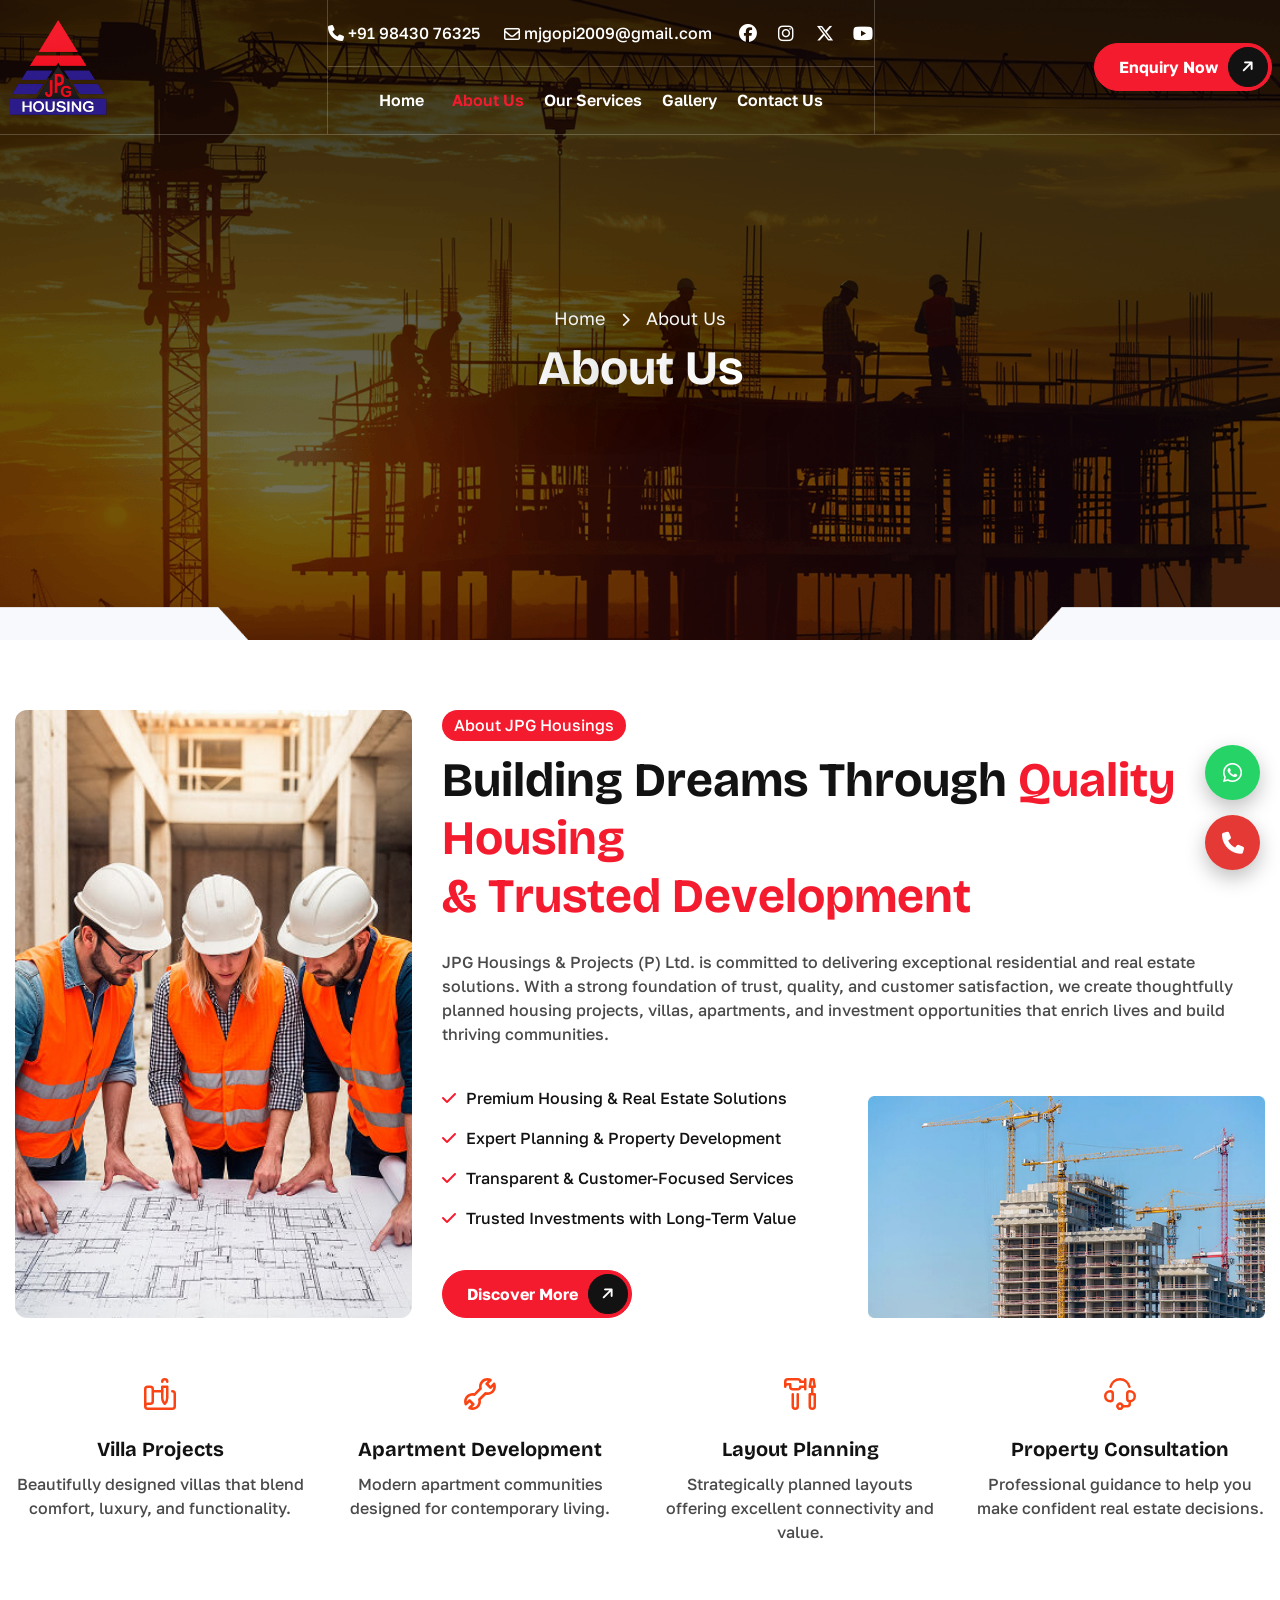
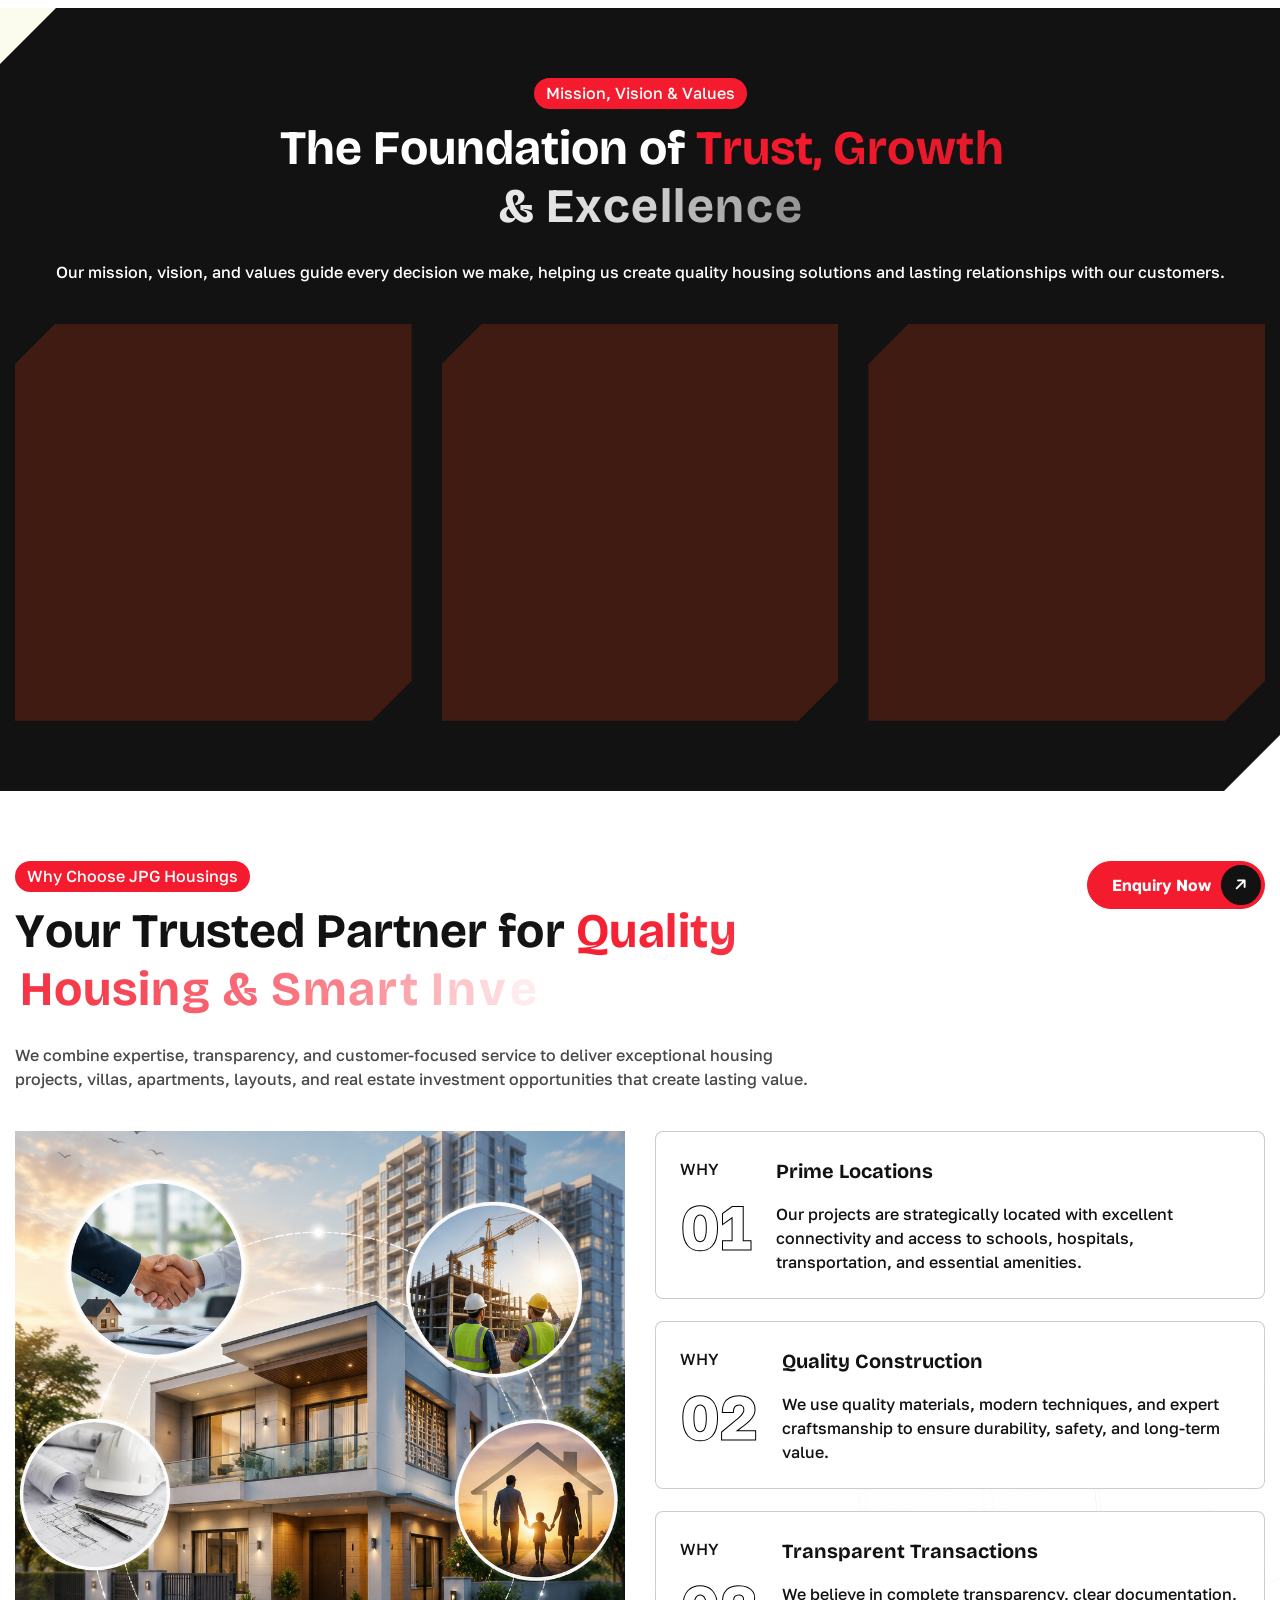
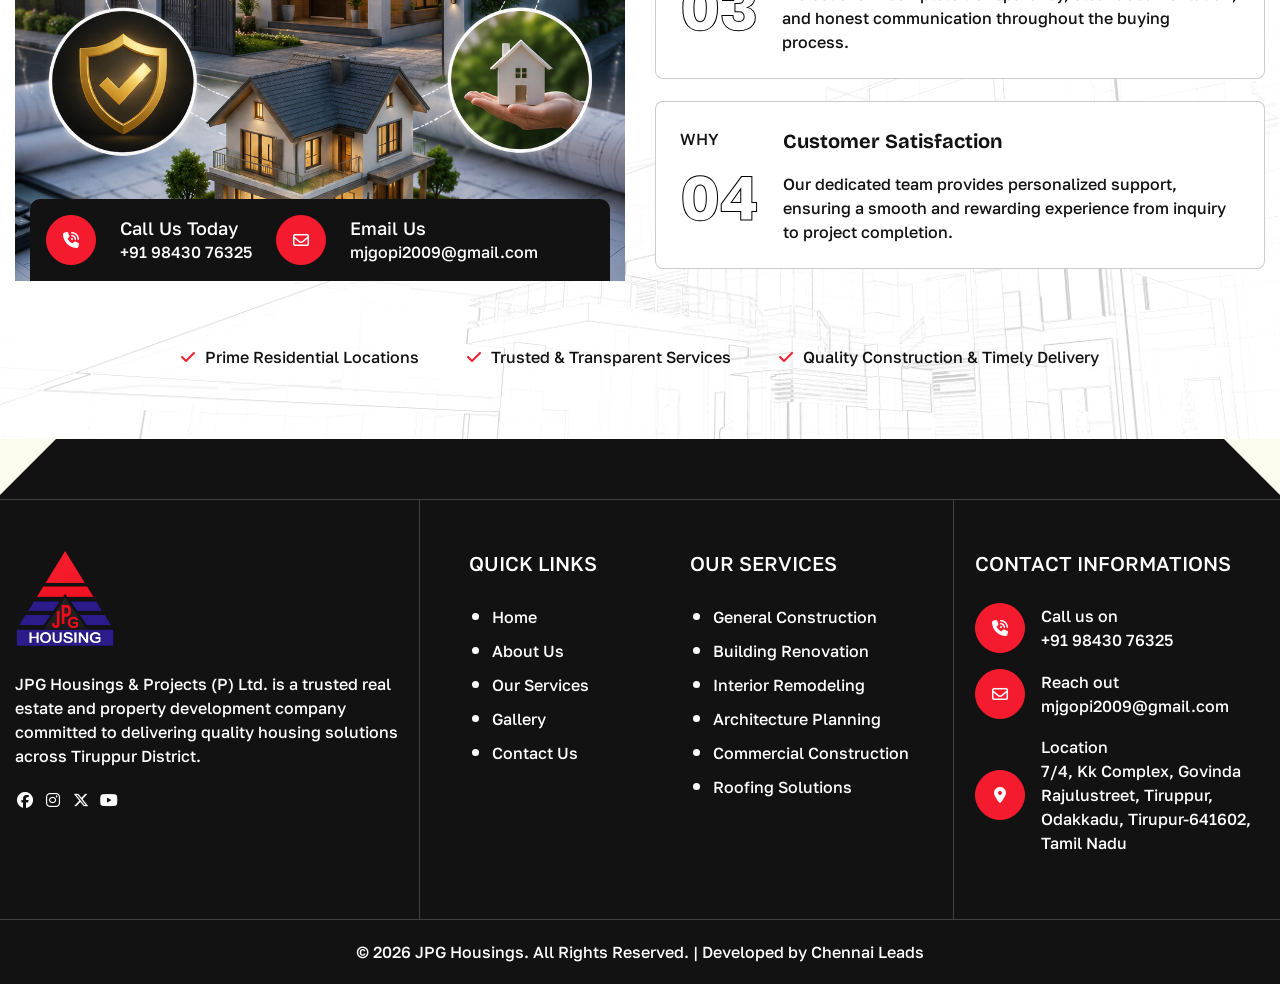
==== about-us.html @ 982ea229 "first commit" ====
<!DOCTYPE html>
<html lang="zxx">
   
<!-- Mirrored from bilkon-html.wpthemeverse.com/about-us.html by HTTrack Website Copier/3.x [XR&CO'2014], Wed, 10 Jun 2026 05:06:44 GMT -->
<head>
      <!-- Meta -->
      <meta charset="utf-8">
      <meta http-equiv="X-UA-Compatible" content="IE=edge">
      <meta name="viewport" content="width=device-width, initial-scale=1.0">
      <meta name="description" content="">
      <meta name="keywords" content="">
      <meta name="robots" content="max-image-preview:large">
      <!-- Page Title -->
      <title>JPG Housings</title>
      <!-- Favicon Icon -->
      <!-- <link rel="shortcut icon" type="image/x-icon" href="images/favicon.png"> -->
      <!-- Bootstrap Css Link -->
      <link href="css/bootstrap.min.css" rel="stylesheet" media="screen">
      <!-- Swiper Css -->
      <link rel="stylesheet" href="css/swiper-bundle.min.css">
      <!-- Mouse Cursor Css File -->
      <link rel="stylesheet" href="css/mousecursor.css">
      <!-- Magnific Popup Css File -->
      <link rel="stylesheet" href="css/magnific-popup.css">
      <!-- Font Awesome Icon Css-->
      <link href="css/all.min.css" rel="stylesheet" media="screen">
      <!-- SlickNav Css -->
      <link href="css/slicknav.min.css" rel="stylesheet">
      <!-- Animation On Scroll Css File -->
      <link href="css/aos.css" rel="stylesheet">
      <!-- Google Fonts Link-->
      <link rel="preconnect" href="https://fonts.googleapis.com/">
      <link rel="preconnect" href="https://fonts.gstatic.com/" crossorigin>
      <!-- Bricolage Grotesque Fonts Link -->
      <link href="https://fonts.googleapis.com/css2?family=Bricolage+Grotesque:opsz,wght@12..96,200..800&amp;display=swap" rel="stylesheet">
      <!-- Golos Text Fonts Link -->
      <link href="https://fonts.googleapis.com/css2?family=Golos+Text:wght@400..900&amp;display=swap" rel="stylesheet">
      <!-- Main Custom Css -->
      <link href="css/custom.css" rel="stylesheet" media="screen">
<link rel="stylesheet" href="https://cdnjs.cloudflare.com/ajax/libs/font-awesome/6.5.2/css/all.min.css">   </head>
   </head>
    <style>
    .floating-contact {
  position: fixed;
  right: 20px;
  bottom: 30px;
  z-index: 9999;

  display: flex;
  flex-direction: column;
  gap: 15px;
}

/* Buttons Base */
.contact-btn {
  width: 55px;
  height: 55px;
  border-radius: 50%;
  display: flex;
  align-items: center;
  justify-content: center;

  font-size: 22px;
  color: #fff;
  text-decoration: none;

  box-shadow: 0 8px 20px rgba(0,0,0,0.25);
  transition: all 0.3s ease;
  position: relative;
}

/* WhatsApp (Official Green) */
.whatsapp {
  background: #25D366;
}

/* Call (Professional Red) */
.call {
  background: #E53935;
}

/* Hover Effects */
.contact-btn:hover {
  transform: scale(1.15);
  box-shadow: 0 10px 25px rgba(0,0,0,0.35);
}

/* Glow Effect */
.whatsapp:hover {
  box-shadow: 0 0 15px rgba(37, 211, 102, 0.6);
}

.call:hover {
  box-shadow: 0 0 15px rgba(229, 57, 53, 0.6);
}

/* Floating Animation */
@keyframes floatY {
  0% { transform: translateY(0); }
  50% { transform: translateY(-6px); }
  100% { transform: translateY(0); }
}

.contact-btn {
  animation: floatY 3s ease-in-out infinite;
}

.call {
  animation-delay: 1.5s;
}
</style>

<body>
  <div class="floating-contact">

  <!-- WhatsApp -->
  <a href="https://wa.me/919843076325" target="_blank" class="contact-btn whatsapp">
    <i class="fab fa-whatsapp"></i>
  </a>

  <!-- Call -->
  <a href="tel:+919843076325" class="contact-btn call">
    <i class="fas fa-phone"></i>
  </a>

</div> 
     
     <!-- Header New Start -->
      <header id="sisf-page-header" class="sisf-main-header sisf-standerd-header">
         <div id="sisf-page-header-inner" class="sisf-skin--light position-relative d-flex align-items-center">
            <div class="container px-2">
               <!-- Logo Start -->
               <a class="navbar-brand sisf-header-logo-link mobile-block" href="index.html">
               <img src="images/logo1.png" alt="Logo" style="height: 100px;">
               </a>
               <!-- Logo End -->
               <div class="sisf-centered-header-wrapper sisf--header d-flex justify-content-between align-items-center">
                  <!-- Logo Start -->
                  <a class="navbar-brand sisf-header-logo-link" href="index.html">
                  <img src="images/logo1.png" alt="Logo" style="height: 100px;">
                  </a>
                  <!-- Logo End -->
                  <nav class="navbar navbar-expand-lg d-block text-center">
                     <div class="sis-header-top">
                        <div class="sis-header_col">
                           <div class="sisf-widget-holder">
                              <div class="sisf-top-bar-widget d-flex align-items-center gap-4">
                                 <div class="sisf-icon-list-item sisf-icon--icon-pack">                  
                                    <a href="tel:+1800458-7634" target="_self">                  
                                    <span class="sisf-e-title-inner">                           
                                    <span class="sisf-e-title-text"><i class="fa-solid pe-2 fa-phone">

                                    </i>+91 98430 76325</span>
                                    </span>                 
                                    </a>            
                                 </div>
                                 <div class="mail-us">
                                    <a href="mailto:mjgopi2009@gmail.com">
                                       <span class="sisf-e-title-text"><i class="fa-regular fa-envelope pe-2">

                                       </i>mjgopi2009@gmail.com</span></a>
                                 </div>
                                 <div class="social-icons-link">
                                    <ul class="list-unstyled p-0 m-0">
                                       <li class="me-3"><a href="#"><i class="fa-brands fa-facebook"></i></a></li>
                                       <li class="me-3"><a href="#"><i class="fa-brands fa-instagram"></i></a></li>
                                       <li class="me-3"><a href="#"><i class="fa-brands fa-x-twitter"></i></a></li>
                                       <li><a href="#"><i class="fa-brands fa-youtube"></i></a></li>
                                    </ul>
                                 </div>
                              </div>
                           </div>
                        </div>
                     </div>
                     <!-- Main Menu Start -->
                     <div class="collapse navbar-collapse sis-main-menu p-3">
                        <div class="nav-menu-wrapper">
                           <ul class="navbar-nav" id="menu">
                              <li class="nav-item submenu">
                                 <a class="nav-link" href="index.html">Home
                                    <i class="custom-toggle-icon ps-2"></i></a>
                               
                              </li>
                              <li class="nav-item"><a class="nav-link" href="about-us.html">About Us</a></li>
                              <li class="nav-item submenu">
                                 <a class="nav-link" href="service.html"> Our Services</a>
                              </li>
              <li class="nav-item submenu">
                                 <a class="nav-link" href="image-gallery.html">Gallery</a>
                              </li>                
                              <li class="nav-item submenu"><a class="nav-link" href="contact.html">Contact Us</a></li>
                           </ul>
                        </div>
                     </div>
                     <!-- Main Menu End -->
                  </nav>
                  <div class="sisf-widget-holder sisf--two d-flex align-items-center">
                     <div class="header-btn">
                        <a href="https://wa.me/919843076325" target="_blank"class="sis-btn-default">
                          Enquiry Now<i class="fa-solid fa-arrow-right"></i></a>
                     </div>
                  </div>
               </div>
               <div class="navbar-toggle"></div>
               <div class="responsive-menu"></div>
            </div>
         </div>
      </header>
      <!-- Header New End -->
      <!-- Banner Section Start -->
      <div class="sisf-banner position-relative">
         <div class="banner-img sis-comman-bg">
            <figure>
               <img src="images/page-banner.png" alt="">
            </figure>
         </div>
         <div class="sisf-page-title sisf-m sisf-title--standard sisf-alignment--center">
            <div class="sisf-m-inner container">
               <div class="sisf-breadcrumbs mb-2">
                  <a class="sisf-breadcrumbs-link text-white" href="index.html">
                  <span>Home</span>
                  </a>
                  <span class="sisf-breadcrumbs-separator text-white mx-2"><i class="fa-solid fa-chevron-right"></i></span>
                  <span class="sisf-breadcrumbs-current text-white">About Us</span>
               </div>
               <div class="sisf-m-content sisf-content-grid ">
                  <h1 class="sisf-m-title text-white sis-text-anime-style-3 entry-title">About Us</h1>
               </div>
            </div>
         </div>
      </div>
      <!-- Banner Section End -->
     
<!-- About Us Section Start -->
<div class="sis-about-us-section sisf-section">
   <div class="container">
      <div class="row">

         <div class="col-lg-4">
            <div class="sis-about-left-image h-100">
               <figure class="sis-reveal h-100 sis-image-anime">
                  <img src="images/about-left1.jpg" class="w-100 sis-radius" alt="JPG Housings">
               </figure>
            </div>
         </div>

         <div class="col-lg-8">

            <!-- Section Title Start -->
            <div class="sisf-sis-section-title sis-section-title">
               <span class="sisf-m-subtitle sis-text-anime-style-3">About JPG Housings</span>

               <h2 class="sisf-m-title sis-text-anime-style-3">
                  Building Dreams Through
                  <span class="sisf-e-colored">Quality Housing<br> & Trusted Development</span>
               </h2>

               <div class="sisf-m-text" data-aos="fade-up" data-aos-delay="100">
                  <p>
                     JPG Housings & Projects (P) Ltd. is committed to delivering
                     exceptional residential and real estate solutions. With a
                     strong foundation of trust, quality, and customer satisfaction,
                     we create thoughtfully planned housing projects, villas,
                     apartments, and investment opportunities that enrich lives
                     and build thriving communities.
                  </p>
               </div>
            </div>
            <!-- Section Title End -->

            <div class="row align-items-end">

               <div class="col-md-6">
                  <div class="sisf-sis-listing-items">

                     <p class="mb-3" data-aos="fade-up" data-aos-delay="100">
                        <span class="sisf-e-colored">
                           <i class="fa-solid pe-3 fa-check"></i>
                        </span>
                        <span>Premium Housing & Real Estate Solutions</span>
                     </p>

                     <p class="mb-3" data-aos="fade-up" data-aos-delay="300">
                        <span class="sisf-e-colored">
                           <i class="fa-solid pe-3 fa-check"></i>
                        </span>
                        <span>Expert Planning & Property Development</span>
                     </p>

                     <p class="mb-3" data-aos="fade-up" data-aos-delay="500">
                        <span class="sisf-e-colored">
                           <i class="fa-solid pe-3 fa-check"></i>
                        </span>
                        <span>Transparent & Customer-Focused Services</span>
                     </p>

                     <p class="mb-3" data-aos="fade-up" data-aos-delay="700">
                        <span class="sisf-e-colored">
                           <i class="fa-solid pe-3 fa-check"></i>
                        </span>
                        <span>Trusted Investments with Long-Term Value</span>
                     </p>

                  </div>

                  <div class="sisf-m-button pt-4" data-aos="fade-up" data-aos-delay="900">
                     <a href="service.html" class="sis-btn-default">
                        Discover More
                        <i class="fa-solid fa-arrow-right"></i>
                     </a>
                  </div>
               </div>

               <div class="col-md-6">
                  <div class="sis-about-right-image">
                     <figure class="sis-reveal sis-image-anime">
                        <img src="images/about-right1.jpg" class="w-100" alt="JPG Housings">
                     </figure>
                  </div>
               </div>

            </div>
         </div>
      </div>

      <div class="sisf-e-about-content-bottom">
         <div class="row">

            <div class="col-lg-3 col-md-6">
               <div class="sisf-e-about-content" data-aos="fade-up" data-aos-delay="100">
                  <div class="sis-e-inner text-center">
                     <div class="sisf-m-icon mb-4">
                        <figure>
                           <img src="images/about-icon1.svg" alt="JPG Housings">
                        </figure>
                     </div>

                     <div class="sis-e-content">
                        <div class="sis-e-title mb-2">
                           <h3>Villa Projects</h3>
                        </div>
                        <div class="sis-e-text">
                           <p>Beautifully designed villas that blend comfort, luxury, and functionality.</p>
                        </div>
                     </div>
                  </div>
               </div>
            </div>

            <div class="col-lg-3 col-md-6">
               <div class="sisf-e-about-content" data-aos="fade-up" data-aos-delay="300">
                  <div class="sis-e-inner text-center">
                     <div class="sisf-m-icon mb-4">
                        <figure>
                           <img src="images/about-icon4.svg" alt="JPG Housings">
                        </figure>
                     </div>

                     <div class="sis-e-content">
                        <div class="sis-e-title mb-2">
                           <h3>Apartment Development</h3>
                        </div>
                        <div class="sis-e-text">
                           <p>Modern apartment communities designed for contemporary living.</p>
                        </div>
                     </div>
                  </div>
               </div>
            </div>

            <div class="col-lg-3 col-md-6">
               <div class="sisf-e-about-content" data-aos="fade-up" data-aos-delay="500">
                  <div class="sis-e-inner text-center">
                     <div class="sisf-m-icon mb-4">
                        <figure>
                           <img src="images/about-icon2.svg" alt="JPG Housings">
                        </figure>
                     </div>

                     <div class="sis-e-content">
                        <div class="sis-e-title mb-2">
                           <h3>Layout Planning</h3>
                        </div>
                        <div class="sis-e-text">
                           <p>Strategically planned layouts offering excellent connectivity and value.</p>
                        </div>
                     </div>
                  </div>
               </div>
            </div>

            <div class="col-lg-3 col-md-6">
               <div class="sisf-e-about-content" data-aos="fade-up" data-aos-delay="700">
                  <div class="sis-e-inner text-center">
                     <div class="sisf-m-icon mb-4">
                        <figure>
                           <img src="images/about-icon3.svg" alt="JPG Housings">
                        </figure>
                     </div>

                     <div class="sis-e-content">
                        <div class="sis-e-title mb-2">
                           <h3>Property Consultation</h3>
                        </div>
                        <div class="sis-e-text">
                           <p>Professional guidance to help you make confident real estate decisions.</p>
                        </div>
                     </div>
                  </div>
               </div>
            </div>

         </div>
      </div>
   </div>
</div>
<!-- About Us Section End -->

     <!-- Mission Vision Values Section Start -->
<div class="sis-our-core-value-section sis-page-background position-relative sisf-section">
   <div class="sisf-sis-top-left-image">
      <figure>
         <img src="images/top-left.svg" alt="JPG Housings">
      </figure>
   </div>

   <div class="sisf-sis-bottom-right-image">
      <figure>
         <img src="images/white-bottom-right.svg" alt="JPG Housings">
      </figure>
   </div>

   <div class="container">

      <div class="row">
         <div class="col-12">

            <!-- Section Title Start -->
            <div class="sisf-sis-section-title text-center sis-section-title">
               <span class="sisf-m-subtitle sis-text-anime-style-3">
                  Mission, Vision & Values
               </span>

               <h2 class="sisf-m-title text-white sis-text-anime-style-3">
                  The Foundation of <span class="sisf-e-colored">Trust, Growth</span><br>
                  & Excellence
               </h2>

               <div class="sisf-m-text" data-aos="fade-up" data-aos-delay="100">
                  <p class="text-white">
                     Our mission, vision, and values guide every decision we make,
                     helping us create quality housing solutions and lasting
                     relationships with our customers.
                  </p>
               </div>
            </div>
            <!-- Section Title End -->

         </div>
      </div>

      <div class="row">

         <!-- Mission -->
         <div class="col-lg-4 col-md-6">
            <div class="sis-core-value-content sis-clip" data-aos="fade-up" data-aos-delay="100">
               <div class="sisf-e-inner">

                  <div class="sis-e-content-title mb-4">
                     <h3 class="text-white">Our Mission</h3>
                  </div>

                  <div class="sis-core-value-icon pt-3 mb-4">
                     <figure>
                        <img src="images/core-value-icon1.svg" alt="Mission">
                     </figure>
                  </div>

                  <div class="sis-e-discription pt-5">
                     <p class="text-white">
                        To deliver high-quality housing projects, villas,
                        apartments, and real estate solutions that exceed
                        customer expectations through integrity, innovation,
                        and exceptional service.
                     </p>
                  </div>

               </div>
            </div>
         </div>

         <!-- Vision -->
         <div class="col-lg-4 col-md-6">
            <div class="sis-core-value-content sis-clip" data-aos="fade-up" data-aos-delay="300">
               <div class="sisf-e-inner">

                  <div class="sis-e-content-title mb-4">
                     <h3 class="text-white">Our Vision</h3>
                  </div>

                  <div class="sis-core-value-icon pt-3 mb-4">
                     <figure>
                        <img src="images/core-value-icon2.svg" alt="Vision">
                     </figure>
                  </div>

                  <div class="sis-e-discription pt-5">
                     <p class="text-white">
                        To become one of the most trusted and respected real
                        estate developers by creating sustainable communities,
                        valuable investments, and dream homes for future
                        generations.
                     </p>
                  </div>

               </div>
            </div>
         </div>

         <!-- Values -->
         <div class="col-lg-4 col-md-6">
            <div class="sis-core-value-content sis-clip" data-aos="fade-up" data-aos-delay="500">
               <div class="sisf-e-inner mb-0">

                  <div class="sis-e-content-title mb-4">
                     <h3 class="text-white">Our Values</h3>
                  </div>

                  <div class="sis-core-value-icon pt-3 mb-4">
                     <figure>
                        <img src="images/core-value-icon3.svg" alt="Values">
                     </figure>
                  </div>

                  <div class="sis-e-discription pt-5">
                     <p class="text-white">
                        We are driven by trust, transparency, customer
                        satisfaction, quality craftsmanship, ethical business
                        practices, and a commitment to creating long-term value
                        for our clients and communities.
                     </p>
                  </div>

               </div>
            </div>
         </div>

      </div>
   </div>
</div>
<!-- Mission Vision Values Section End -->
   
     
     

     
      <!-- Why Choose Us Section Start -->
<div class="sis-our-process-section position-relative section">
   <div class="sisf-sis-bottom-right-image">
      <figure>
         <img src="images/page-image1.png" alt="JPG Housings">
      </figure>
   </div>

   <div class="container">

      <div class="row">
         <div class="col-lg-8">
            <!-- Section Title Start -->
            <div class="sisf-sis-section-title sis-section-title">
               <span class="sisf-m-subtitle sis-text-anime-style-3">
                  Why Choose JPG Housings
               </span>

               <h2 class="sisf-m-title sis-text-anime-style-3">
                  Your Trusted Partner for
                  <span class="sisf-e-colored">
                     Quality Housing & Smart Investments
                  </span>
               </h2>

               <div class="sisf-m-text" data-aos="fade-up" data-aos-delay="100">
                  <p>
                     We combine expertise, transparency, and customer-focused
                     service to deliver exceptional housing projects, villas,
                     apartments, layouts, and real estate investment opportunities
                     that create lasting value.
                  </p>
               </div>
            </div>
            <!-- Section Title End -->
         </div>

         <div class="col-lg-4 text-end">
            <div class="sisf-m-button d-inline-block" data-aos="fade-up" data-aos-delay="100">
               <a href="contact.html" class="sis-btn-default">
                  Enquiry Now
                  <i class="fa-solid fa-arrow-right"></i>
               </a>
            </div>
         </div>
      </div>

      <div class="row">

         <!-- Image Section -->
         <div class="col-lg-6">
            <div class="sisf-process-image position-relative">
               <figure class="sis-image-anime sis-reveal">
                  <img src="images/why.png" class="w-100" alt="JPG Housings" style="height: 750px;">
               </figure>

               <div class="sisf-sis-contact-information sis-page-background p-3 sis-e-page d-flex align-items-center gap-4" data-aos="fade-up" data-aos-delay="100">

                  <div class="sisf-contact-box d-flex align-items-center gap-4">
                     <div class="sisf-icon">
                        <a href="tel:+919843076325" class="sis-title">
                           <i class="fa-solid fa-phone-volume"></i>
                        </a>
                     </div>

                     <div class="sisf-sis-e-content">
                        <span class="sis-title sis-title-top d-block">
                           Call Us Today
                        </span>
                        <a href="tel:+919843076325" class="sis-title d-block">
                           +91 98430 76325
                        </a>
                     </div>
                  </div>

                  <div class="sisf-contact-box d-flex align-items-center gap-4">
                     <div class="sisf-icon">
                        <a href="mailto:jpghousings@gmail.com" class="sis-title">
                           <i class="fa-regular fa-envelope"></i>
                        </a>
                     </div>

                     <div class="sisf-sis-e-content">
                        <span class="sis-title sis-title-top d-block">
                           Email Us
                        </span>
                        <a href="mailto:mjgopi2009@gmail.com" class="sis-title d-block">
                          mjgopi2009@gmail.com
                        </a>
                     </div>
                  </div>

               </div>
            </div>
         </div>

         <!-- Why Choose Us Points -->
         <div class="col-lg-6">

            <!-- Item 01 -->
            <div class="sis-process-hover-item position-relative" data-aos="fade-up" data-aos-delay="100">
               <div class="sisf-e-inner">
                  <div class="sisf-inner d-flex align-items-center gap-4">

                     <div class="sisf-sis-count">
                        <span class="mb-2">WHY</span>
                        <p class="mb-0">01</p>
                     </div>

                     <div class="sisf-e-contents">
                        <div class="sisf-sis-e-title mb-3">
                           <h2 class="sisf-e-title sis-comman-title">
                              Prime Locations
                           </h2>
                        </div>

                        <div class="sis-m-text">
                           <p class="mb-0">
                              Our projects are strategically located with excellent
                              connectivity and access to schools, hospitals,
                              transportation, and essential amenities.
                           </p>
                        </div>
                     </div>

                  </div>
               </div>

               <div class="sisf-background-image">
                  <figure>
                     <img src="images/process-pont-bg.jpg" class="sis-radius" alt="JPG Housings">
                  </figure>
               </div>
            </div>

            <!-- Item 02 -->
            <div class="sis-process-hover-item position-relative" data-aos="fade-up" data-aos-delay="300">
               <div class="sisf-e-inner">
                  <div class="sisf-inner d-flex align-items-center gap-4">

                     <div class="sisf-sis-count">
                        <span class="mb-2">WHY</span>
                        <p class="mb-0">02</p>
                     </div>

                     <div class="sisf-e-contents">
                        <div class="sisf-sis-e-title mb-3">
                           <h2 class="sisf-e-title sis-comman-title">
                              Quality Construction
                           </h2>
                        </div>

                        <div class="sis-m-text">
                           <p class="mb-0">
                              We use quality materials, modern techniques, and
                              expert craftsmanship to ensure durability, safety,
                              and long-term value.
                           </p>
                        </div>
                     </div>

                  </div>
               </div>

               <div class="sisf-background-image">
                  <figure>
                     <img src="images/process-pont-bg.jpg" class="sis-radius" alt="JPG Housings">
                  </figure>
               </div>
            </div>

            <!-- Item 03 -->
            <div class="sis-process-hover-item position-relative" data-aos="fade-up" data-aos-delay="500">
               <div class="sisf-e-inner">
                  <div class="sisf-inner d-flex align-items-center gap-4">

                     <div class="sisf-sis-count">
                        <span class="mb-2">WHY</span>
                        <p class="mb-0">03</p>
                     </div>

                     <div class="sisf-e-contents">
                        <div class="sisf-sis-e-title mb-3">
                           <h2 class="sisf-e-title sis-comman-title">
                              Transparent Transactions
                           </h2>
                        </div>

                        <div class="sis-m-text">
                           <p class="mb-0">
                              We believe in complete transparency, clear
                              documentation, and honest communication throughout
                              the buying process.
                           </p>
                        </div>
                     </div>

                  </div>
               </div>

               <div class="sisf-background-image">
                  <figure>
                     <img src="images/process-pont-bg.jpg" class="sis-radius" alt="JPG Housings">
                  </figure>
               </div>
            </div>

            <!-- Item 04 -->
            <div class="sis-process-hover-item position-relative mb-0" data-aos="fade-up" data-aos-delay="700">
               <div class="sisf-e-inner">
                  <div class="sisf-inner d-flex align-items-center gap-4">

                     <div class="sisf-sis-count">
                        <span class="mb-2">WHY</span>
                        <p class="mb-0">04</p>
                     </div>

                     <div class="sisf-e-contents">
                        <div class="sisf-sis-e-title mb-3">
                           <h2 class="sisf-e-title sis-comman-title">
                              Customer Satisfaction
                           </h2>
                        </div>

                        <div class="sis-m-text">
                           <p class="mb-0">
                              Our dedicated team provides personalized support,
                              ensuring a smooth and rewarding experience from
                              inquiry to project completion.
                           </p>
                        </div>
                     </div>

                  </div>
               </div>

               <div class="sisf-background-image">
                  <figure>
                     <img src="images/process-pont-bg.jpg" class="sis-radius" alt="JPG Housings">
                  </figure>
               </div>
            </div>

         </div>

         <!-- Bottom Features -->
         <div class="col-12">
            <div class="sisf-sis-listing-items mt-5 pt-3 d-flex align-items-center justify-content-center gap-5">

               <p class="mb-0" data-aos="fade-up" data-aos-delay="100">
                  <span class="sisf-e-colored">
                     <i class="fa-solid pe-3 fa-check"></i>
                  </span>
                  <span>Prime Residential Locations</span>
               </p>

               <p class="mb-0" data-aos="fade-up" data-aos-delay="300">
                  <span class="sisf-e-colored">
                     <i class="fa-solid pe-3 fa-check"></i>
                  </span>
                  <span>Trusted & Transparent Services</span>
               </p>

               <p class="mb-0" data-aos="fade-up" data-aos-delay="500">
                  <span class="sisf-e-colored">
                     <i class="fa-solid pe-3 fa-check"></i>
                  </span>
                  <span>Quality Construction & Timely Delivery</span>
               </p>

            </div>
         </div>

      </div>
   </div>
</div>
<!-- Why Choose Us Section End -->
     
      <!-- Footer Start -->
      <footer class="main-footer">
         <div class="sisf-page-footer-inner-area sis-page-background position-relative">
            <div class="sisf-sis-top-left-image">
               <figure>
                  <img src="images/top-left.svg" alt="">
               </figure>
            </div>
            <div class="sisf-sis-top-right-image">
               <figure>
                  <img src="images/top-right.svg" alt="">
               </figure>
            </div>
            <div class="sisf-page-footer-top-area-inner page pb-4">
               <div class="sis-scroll-container mb-3 sisf-page">
                  <!-- <div class="sis-scroll-content">
                     <div class="sis-footer-content"><span>Build ✱</span></div>
                     <div class="sis-footer-content"><span>Design ✱</span></div>
                     <div class="sis-footer-content"><span>Renovate ✱</span></div>
                     <div class="sis-footer-content"><span>Construct ✱</span></div>
                     <div class="sis-footer-content"><span>Develop ✱</span></div>
                     <div class="sis-footer-content"><span>Transform ✱</span></div>
                     <div class="sis-footer-content"><span>Build ✱</span></div>
                     <div class="sis-footer-content"><span>Design ✱</span></div>
                     <div class="sis-footer-content"><span>Renovate ✱</span></div>
                  </div>
                  <div class="sis-scroll-content ms-4">
                     <div class="sis-footer-content"><span>Build ✱</span></div>
                     <div class="sis-footer-content"><span>Design ✱</span></div>
                     <div class="sis-footer-content"><span>Renovate ✱</span></div>
                     <div class="sis-footer-content"><span>Construct ✱</span></div>
                     <div class="sis-footer-content"><span>Develop ✱</span></div>
                     <div class="sis-footer-content"><span>Transform ✱</span></div>
                     <div class="sis-footer-content"><span>Build ✱</span></div>
                     <div class="sis-footer-content"><span>Design ✱</span></div>
                     <div class="sis-footer-content"><span>Renovate ✱</span></div>
                  </div> -->
               </div>
               <div class="container">
                  <div class="row">
                   
                  </div>
               </div>
            </div>
            <div class="sisf-page-footer-middle-area">
               <div class="container">
                  <div class="row">
                     <div class="col-lg-4 col-md-6">
                        <div class="sisf-m-title pt-5 mb-3">
<div class="footer-logo mb-4">
                           <a href="index.html">
                           <img src="images/logo1.png" alt="" style="height: 100px;">
                           </a>
                        </div>                        </div>
                        <div class="sis-m-text">
                           <p class="text-white">JPG Housings & Projects (P) Ltd. is a trusted real estate and property development company committed to delivering quality housing solutions across Tiruppur District.</p>
                        </div>
                         <div class="footer-social-icons-link page">
                           <ul class="list-unstyled d-flex align-items-center gap-2 p-0 m-0">
                              <li><a href="#" class="text-white mb-0"><i class="fa-brands fa-facebook"></i></a></li>
                              <li><a href="#" class="text-white mb-0"><i class="fa-brands fa-instagram"></i></a></li>
                              <li><a href="#" class="text-white mb-0"><i class="fa-brands fa-x-twitter"></i></a></li>
                              <li><a href="#" class="text-white mb-0"><i class="fa-brands fa-youtube"></i></a></li>
                           </ul>
                        </div>
                     </div>
                     <div class="col-lg-2 col-md-6 d-flex justify-content-center">
                        <!-- Links Start -->
                        <div class="footer-links pt-5 left position-relative page">
                           <h3 class="text-white">QUICK LINKS</h3>
                           <ul>
                              <li><a href="index.html" class="text-white">Home</a></li>
                              <li><a href="about-us.html" class="text-white">About Us</a></li>
                              <li><a href="service.html" class="text-white"> Our Services</a></li>
                              <li><a href="image-gallery.html" class="text-white">Gallery</a></li>
                             
                              <li><a href="contact.html" class="text-white">Contact Us</a></li>
                           </ul>
                        </div>
                        <!-- Links End -->
                     </div>
                     <div class="col-lg-3 col-md-6 d-flex justify-content-center">
                        <!-- Links Start -->
                        <div class="footer-links pt-5 right position-relative page">
                           <h3 class="text-white">OUR SERVICES</h3>
                           <ul>
                              <li><a href="service-single.html" class="text-white">General Construction</a></li>
                              <li><a href="service-single.html" class="text-white">Building Renovation</a></li>
                              <li><a href="service-single.html" class="text-white">Interior Remodeling</a></li>
                              <li><a href="service-single.html" class="text-white">Architecture Planning</a></li>
                              <li><a href="service-single.html" class="text-white">Commercial Construction</a></li>
                              <li><a href="service-single.html" class="text-white">Roofing Solutions</a></li>
                           </ul>
                        </div>
                        <!-- Links End -->
                     </div>
                     <div class="col-lg-3 col-12">
                        <!-- Links Start -->
                        <div class="footer-links py-5 page">
                           <h3 class="text-white">CONTACT INFORMATIONS</h3>
                           <div class="sisf-sis-contact-information">
                              <div class="sisf-contact-box mb-3 d-flex align-items-center gap-3">
                                 <div class="sisf-icon">
                                    <a href="tel:+919843076325"><i class="fa-solid fa-phone-volume"></i></a>
                                 </div>
                                 <div class="sisf-sis-e-content">
                                    <span class="sis-title d-block">Call us on</span>
                                    <a href="tel:+919843076325" class="sis-title d-block">+91 98430 76325</a>
                                 </div>
                              </div>
                              <div class="sisf-contact-box mb-3 d-flex align-items-center gap-3">
                                 <div class="sisf-icon">
                                    <a href="mailto:support@bilkon.com"><i class="fa-regular fa-envelope"></i></a>
                                 </div>
                                 <div class="sisf-sis-e-content">
                                    <span class="sis-title d-block">Reach out</span>
                                    <a href="mailto:mjgopi2009@gmail.com" class="sis-title d-block">mjgopi2009@gmail.com</a>
                                 </div>
                              </div>
                              <div class="sisf-contact-box mb-3 d-flex align-items-center gap-3">
                                 <div class="sisf-icon">
                                    <a href="#"><i class="fa-solid fa-location-dot"></i></a>
                                 </div>
                                 <div class="sisf-sis-e-content">
                                    <span class="sis-title d-block">Location</span>
                                    <a href="#" class="sis-title d-block">7/4, Kk Complex, Govinda Rajulustreet, Tiruppur, Odakkadu, Tirupur-641602, Tamil Nadu</a>
                                 </div>
                              </div>
                              <!-- <div class="sisf-contact-box d-flex align-items-center gap-3">
                                 <div class="sisf-icon">
                                    <a href="#"><i class="fa-regular fa-clock"></i></a>
                                 </div>
                                 <div class="sisf-sis-e-content">
                                    <span class="sis-title d-block">Office Hours</span>
                                    <a href="#" class="sis-title d-block">Mon - Sat: 8:00 AM - 6:00 PM</a>
                                 </div>
                              </div> -->
                           </div>
                        </div>
                        <!-- Links End -->
                     </div>
                  </div>
               </div>
            </div>
            <div class="sisf-page-footer-bottom-area">
               <div class="container">
                  <!-- Footer Copyright Section Start -->
                  <div class="footer-copyright">
                     <div class="row align-items-center">
                        <div class="">
                           <!-- Footer Copyright Start -->
                           <div class="footer-copyright-text">
                            <p class="mb-0 text-white text-center " style="padding-top:20px; padding-bottom:20px;">
    &copy; <span id="year"></span> JPG Housings. All Rights Reserved. |
    Developed by <a href="https://chennaileads.com" target="_blank" class="text-white text-decoration-none">Chennai Leads</a>
</p>

<script>
    document.getElementById("year").textContent = new Date().getFullYear();
</script>

<script>
    document.getElementById("year").textContent = new Date().getFullYear();
</script>
                           </div>
                           <!-- Footer Copyright End -->
                        </div>
                      
                     </div>
                  </div>
                  <!-- Footer Copyright Section End -->
               </div>
            </div>
         </div>
      </footer>
      <!-- Footer End -->
      <!-- Jquery Library File -->
      <script src="js/jquery-3.7.1.min.js"></script>
      <!-- Bootstrap js File -->
      <script src="js/bootstrap.min.js"></script>
      <!-- Validator js file -->
      <script src="js/validator.min.js"></script>
      <!-- SlickNav js File -->
      <script src="js/jquery.slicknav.js"></script>
      <!-- Swiper js File -->
      <script src="js/swiper-bundle.min.js"></script>
      <!-- Animation On Scroll Js File -->
      <script src="js/aos.js"></script>
      <!-- Counter js File -->
      <script src="js/jquery.waypoints.min.js"></script>
      <script src="js/jquery.counterup.min.js"></script>
      <!-- Magnific js File -->
      <script src="js/jquery.magnific-popup.min.js"></script>
      <!-- Gsap Js File -->
      <script src="js/gsap.min.js"></script>
      <!-- Cursor Js File -->
      <script src="js/magiccursor.js"></script>
      <script src="js/cursor/cursor.js"></script>
      <!-- Text Effect js file -->
      <script src="js/ScrollTrigger.min.js"></script>
      <script src="js/SplitText.js"></script>
      <!-- Main Custom js file -->
      <script src="js/script.js"></script>
      <script>
  const toggleBtn = document.getElementById("callToggle");
  const enquiryBox = document.getElementById("enquiryBox");

  toggleBtn.addEventListener("click", () => {
    enquiryBox.style.display =
      enquiryBox.style.display === "block" ? "none" : "block";
  });

  document.addEventListener("click", (e) => {
    if (!e.target.closest(".floating-contact")) {
      enquiryBox.style.display = "none";
    }
  });
  toggleBtn.addEventListener("click", () => {
  enquiryBox.classList.toggle("show");
});
</script>
   </body>

<!-- Mirrored from bilkon-html.wpthemeverse.com/about-us.html by HTTrack Website Copier/3.x [XR&CO'2014], Wed, 10 Jun 2026 05:06:46 GMT -->
</html>
---- css/mousecursor.css ----
/*! normalize.css v7.0.0 | MIT License | github.com/necolas/normalize.css */
.cb-cursor {
	position: fixed;
	top: -15px;
	left: -15px;
	z-index: 999;
	contain: layout style size;
	pointer-events: none;
	will-change: transform;
	-webkit-transition: opacity 0.3s, color 0.4s;
	-o-transition: opacity 0.3s, color 0.4s;
	-moz-transition: opacity 0.3s, color 0.4s;
	transition: opacity 0.3s, color 0.4s;
	width: 30px;
	height: 30px;
	border: 4px solid var(--main-color);
	-webkit-border-radius: 50%;
	-moz-border-radius: 50%;
	border-radius: 50%;
}

.cb-cursor:before {
	content: "";
	position: absolute;
	top: -21px;
	left: -21px;
	display: block;
	width: 65px;
	height: 65px;
	-webkit-transform: scale(0);
	-moz-transform: scale(0);
	-ms-transform: scale(0);
	-o-transform: scale(0);
	transform: scale(0);
	background: var(--white-color);
	-webkit-border-radius: 50%;
	-moz-border-radius: 50%;
	border-radius: 50%;
	-webkit-transition: opacity 0.1s, -webkit-transform 0.3s ease-in-out;
	transition: opacity 0.1s, -webkit-transform 0.3s ease-in-out;
	-o-transition: opacity 0.1s, -o-transform 0.3s ease-in-out;
	-moz-transition: transform 0.3s ease-in-out, opacity 0.1s, -moz-transform 0.3s ease-in-out;
	transition: transform 0.3s ease-in-out, opacity 0.1s;
	transition: transform 0.3s ease-in-out, opacity 0.1s, -webkit-transform 0.3s ease-in-out, -moz-transform 0.3s ease-in-out, -o-transform 0.3s ease-in-out;
}

.cb-cursor-text {
	position: absolute;
	top: -18px;
	left: -18px;
	width: 36px;
	height: 36px;
	display: -webkit-box;
	display: -webkit-flex;
	display: -moz-box;
	display: -ms-flexbox;
	display: flex;
	-webkit-box-align: center;
	-webkit-align-items: center;
	-moz-box-align: center;
	-ms-flex-align: center;
	align-items: center;
	-webkit-box-pack: center;
	-webkit-justify-content: center;
	-moz-box-pack: center;
	-ms-flex-pack: center;
	justify-content: center;
	-webkit-transform: scale(0) rotate(10deg);
	-moz-transform: scale(0) rotate(10deg);
	-ms-transform: scale(0) rotate(10deg);
	-o-transform: scale(0) rotate(10deg);
	transform: scale(0) rotate(10deg);
	opacity: 0;
	color: white;
	font-size: 16px;
	line-height: 20px;
	text-align: center;
	letter-spacing: -0.01em;
	-webkit-transition: opacity 0.4s, -webkit-transform 0.3s;
	transition: opacity 0.4s, -webkit-transform 0.3s;
	-o-transition: opacity 0.4s, -o-transform 0.3s;
	-moz-transition: opacity 0.4s, transform 0.3s, -moz-transform 0.3s;
	transition: opacity 0.4s, transform 0.3s;
	transition: opacity 0.4s, transform 0.3s, -webkit-transform 0.3s, -moz-transform 0.3s, -o-transform 0.3s;
}

@supports (mix-blend-mode: exclusion) {
	.cb-cursor.-exclusion, .cb-cursor.-opaque {
		mix-blend-mode: exclusion;
	}
}

@supports (mix-blend-mode: exclusion) {
	.cb-cursor.-exclusion:before, .cb-cursor.-opaque:before {
		background: white;
	}
}

.cb-cursor.-normal, .cb-cursor.-text {
	mix-blend-mode: normal;
}

.cb-cursor.-normal:before, .cb-cursor.-text:before {
	background: currentColor;
}

.cb-cursor.-inverse {
	color: white;
}

.cb-cursor.-visible:before {
	-webkit-transform: scale(0.2);
	-moz-transform: scale(0.2);
	-ms-transform: scale(0.2);
	-o-transform: scale(0.2);
	transform: scale(0.2);
}

.cb-cursor.-visible.-active:before {
	-webkit-transform: scale(0.23);
	-moz-transform: scale(0.23);
	-ms-transform: scale(0.23);
	-o-transform: scale(0.23);
	transform: scale(0.23);
	-webkit-transition-duration: 0.2s;
	-moz-transition-duration: 0.2s;
	-o-transition-duration: 0.2s;
	transition-duration: 0.2s;
}

.cb-cursor.-pointer:before {
	-webkit-transform: scale(0);
	-moz-transform: scale(0);
	-ms-transform: scale(0);
	-o-transform: scale(0);
	transform: scale(0);
}

.cb-cursor.-text:before {
	background: #000;
	opacity: 0.80;
	backdrop-filter: blur(10);
	-webkit-transform: scale(1.7);
	-moz-transform: scale(1.7);
	-ms-transform: scale(1.7);
	-o-transform: scale(1.7);
	transform: scale(1.7);
}

.cb-cursor.-text .cb-cursor-text {
	opacity: 1;
	-webkit-transform: scale(1);
	-moz-transform: scale(1);
	-ms-transform: scale(1);
	-o-transform: scale(1);
	transform: scale(1);
}

.cb-cursor.-text.-active:before {
	-webkit-transform: scale(1.6);
	-moz-transform: scale(1.6);
	-ms-transform: scale(1.6);
	-o-transform: scale(1.6);
	transform: scale(1.6);
	-webkit-transition-duration: 0.2s;
	-moz-transition-duration: 0.2s;
	-o-transition-duration: 0.2s;
	transition-duration: 0.2s;
}

.cb-cursor.-opaque:before {
	-webkit-transform: scale(1.32);
	-moz-transform: scale(1.32);
	-ms-transform: scale(1.32);
	-o-transform: scale(1.32);
	transform: scale(1.32);
}

.cb-cursor.-opaque.-active:before {
	-webkit-transform: scale(1.2);
	-moz-transform: scale(1.2);
	-ms-transform: scale(1.2);
	-o-transform: scale(1.2);
	transform: scale(1.2);
}

.cb-cursor.-lg:before {
	-webkit-transform: scale(2);
	-moz-transform: scale(2);
	-ms-transform: scale(2);
	-o-transform: scale(2);
	transform: scale(2);
}

.cb-cursor.-hidden:before {
	-webkit-transform: scale(0);
	-moz-transform: scale(0);
	-ms-transform: scale(0);
	-o-transform: scale(0);
	transform: scale(0);
}

.-color-red {
	color: red;
}

.-color-green {
	color: #51c67d;
}

.cb-demo {
	background: #fff;
}

.cb-demo-content {
	display: -webkit-box;
	display: -webkit-flex;
	display: -moz-box;
	display: -ms-flexbox;
	display: flex;
	-webkit-box-align: center;
	-webkit-align-items: center;
	-moz-box-align: center;
	-ms-flex-align: center;
	align-items: center;
	-webkit-box-pack: center;
	-webkit-justify-content: center;
	-moz-box-pack: center;
	-ms-flex-pack: center;
	justify-content: center;
	height: 100vh;
}

.cb-demo-container {
	padding: 0 20px;
}

@media (min-width: 1600px) {
	.cb-demo-container {
		padding: 0 120px;
	}
}

.cb-demo-row {
	display: -webkit-box;
	display: -webkit-flex;
	display: -moz-box;
	display: -ms-flexbox;
	display: flex;
	-webkit-box-pack: center;
	-webkit-justify-content: center;
	-moz-box-pack: center;
	-ms-flex-pack: center;
	justify-content: center;
	text-align: center;
	margin: 30px 0;
}

@media (min-width: 1600px) {
	.cb-demo-row {
		margin: 60px 0;
	}
}

.cb-demo-item {
	position: relative;
	-webkit-box-flex: 1;
	-webkit-flex: 1;
	-moz-box-flex: 1;
	-ms-flex: 1;
	flex: 1;
	padding: 50px 30px;
	margin: 0 20px;
	color: #000;
}

@media (min-width: 1600px) {
	.cb-demo-item {
		padding: 90px 30px;
		margin: 0 30px;
	}
}

.cb-demo-item-title {
	position: relative;
	margin: 0 0 25px 0;
	font-size: 30px;
	font-weight: bold;
}

.cb-demo-item-text {
	position: relative;
	max-width: 70%;
	margin: 0 auto;
	color: rgba(0, 0, 0, 0.5);
	font-size: 16px;
	font-weight: 300;
	line-height: 150%;
}

.cb-demo-item:before {
	content: "";
	display: block;
	position: absolute;
	top: 0;
	left: 0;
	right: 0;
	bottom: 0;
	-webkit-border-radius: 30px;
	-moz-border-radius: 30px;
	border-radius: 30px;
	background: #f8f8f8;
	-webkit-transition: -webkit-box-shadow 0.2s;
	transition: -webkit-box-shadow 0.2s;
	-o-transition: box-shadow 0.2s;
	-moz-transition: box-shadow 0.2s, -moz-box-shadow 0.2s;
	transition: box-shadow 0.2s;
	transition: box-shadow 0.2s, -webkit-box-shadow 0.2s, -moz-box-shadow 0.2s;
}
---- css/custom.css ----
/* ----------------------------------------------------------------------------------------
* Author        : Siddhi Infosoft
* Template Name : Bilkon | Construction - Renovation Building - HTML Template
* File          : CSS File
* Version       : 1.0
* ---------------------------------------------------------------------------------------- */
/* INDEX
----------------------------------------------------------------------------------------
01. Global Variables
02. General css
03. Header css
04. Hero css
05. About Us Section Css
06. Services Section Css
07. Our Process Section Css
08. Industry We Serve Section Css
09. Our Featured Projects Section Css
10. Excellence And Trust Section Css
11. Our Core Value Section Css
12. Who We Are Section Css
13. Project Detail Page Section Css
14. Pricing Plans Section Css
15. Testimonial Section Css
16. FAQ Section css
17. Contact Section Css
18. Letest Blog Section Css
19. Video Section css
20. Inner Pages Banner Css
21. Team Members Section Css
22. Blog Page Css
23. Blog Single css
24. Page Sidebar Css
25. Service Detail Page Css
26. Team Detail Page Css
27. Landing Page css
28. Footer Css
29. Responsive css


-------------------------------------------------------------------------------------- */
/*------------------------------------------------------------------
[Table of contents]

1. Body
2. Header / #sisf-page-header
3. Navigation / .navbar
4. Page Sidebar / .sisf-page-sidebar
5. Div Section  / .section
6. Blog Section / .blogs-list
7. logo  / .logo-section, .logo-Slider
8. Gallery / .sis-gallery-items
9. Team / .sis-team-member
10. Testimonioal / .sis-testimonioal-section
11. Footer / .main-footer
-------------------------------------------------------------------*/

/*------------------------------------------------------------------
[Color codes]

Background: #FFFFFF (White)
Content:    #444444 (Dim Gray)
Header h1:  #040404 (Jet Black)
Header h2:  #040404 (Jet Black)
Footer:     #FFFFFF (White)

Main Color :  #FB4414 ("Flame Orange")
Secondary Color : #FBFBEE ("Ivory")
Text White:   #FFFFFF (White)
Text Dark :   #040404 (Jet Black)
a (standard): #040404
a (active):   #FB4414
-------------------------------------------------------------------*/

/*------------------------------------------------------------------
[Typography]

Body copy           :  16px/24px, 500, "Golos Text", sans-serif (Default Font)
Heading h1          :  82px/92px, 700, "Bricolage Grotesque", sans-serif (Heading Font)
Heading h2          :  48px/58px, 700, "Bricolage Grotesque", sans-serif (Heading Font)
Section SubTitle h3 :  20px/30px, 700, "Bricolage Grotesque", sans-serif (Heading Font)
Input, textarea     :  16px, "Golos Text", sans-serif (Default Font)
Sidebar heading     :  20px/30px, 700, "Bricolage Grotesque", sans-serif (Heading Font)

-------------------------------------------------------------------------------------- */

/* ===============================
     	 01. Global Variables	  
================================== */

:root {
    --main-color: #F51B2E;       /* Logo Red */
    --primary-color: #121212;    /* Deep Black */
    --secondary-color: #F8F9FC;  /* Light Background */
    --text-color: #4A4A4A;       /* Body Text */
    --white-color: #FFFFFF;      /* White */
    --error-color: #E53935;      /* Error Red */
    --accent-color: #2B1FA3;     /* Royal Blue from Logo */

    --default-font: "Golos Text", sans-serif;
    --heading-font: "Bricolage Grotesque", sans-serif;
}

/* ===============================
        02. General css
================================== */

body {
	font-family: var(--default-font);
	font-size: 16px;
	font-weight: 500;
	line-height: 24px;
	color: var(--text-color);
	letter-spacing: 0px;
	background-color: var(--white-color);
	overflow: hidden;
	padding-right: 0px !important;
}

p {
	line-height: 24px;
	margin-bottom: 24px;
}

h1,
h2,
h3,
h4,
h5,
h6 {
	margin: 0;
	font-weight: 500;
	font-family: var(--heading-font);
}

h3 {
	font-size: 20px;
	line-height: 30px;
	font-weight: 700;
	letter-spacing: 0px;
	text-transform: none;
	color: var(--primary-color);
}

h4 {
	font-size: 26px;
	line-height: 36px;
	font-weight: 400;
	letter-spacing: 0px;
	word-wrap: break-word;
	color: var(--primary-color);
}

h5 {
	font-weight: 500;
	text-transform: none;
	font-size: 20px;
	line-height: 1.39em;
	letter-spacing: 0px;
	-ms-word-wrap: break-word;
	word-wrap: break-word;
}

.sis-section-title {
	margin-bottom: 40px;
}

.sis-section-title h1 {
    color: var(--primary-color);
    font-size: 82px;
    font-weight: 700;
    line-height: 92px;
    text-transform: none;
    letter-spacing: -1%;
    margin-bottom: 30px;
}

.sis-section-title p {
    margin-top: 25px;
    margin-bottom: 0;
}

.sis-section-title .sisf-subtitle {
    font-family: var(--default-font);
    font-weight: 500;
	font-size: 16px;
    text-transform: none;
    line-height: 24px;
    letter-spacing: 0px;
    white-space: normal;
    margin-bottom: 15px;
    display: inline-block;
	padding: 4px 16px;
	background: #FB441433;
	border: 1px solid transparent;
    border-radius: 50px;
}

.sis-section-title .sisf-m-subtitle {
    font-family: var(--default-font);
    font-size: 16px;
    font-weight: 500;
    text-transform: none;
    line-height: 24px;
    letter-spacing: 0px;
    white-space: normal;
    margin-bottom: 10px;
    display: inline-block;
    color: var(--white-color);
	background-color: var(--main-color);
	padding: 3px 12px 4px 12px;
	border-radius: 50px;
}

.sis-section-title h2 {
    margin-bottom: 20px;
    font-size: 48px;
    font-weight: 700;
    color: var(--primary-color);
    letter-spacing: 0px;
    line-height: 58px;
    text-transform: none;
    position: relative;
    z-index: 1;
}

.sisf-m-subtitle.white::before {
	background-color: var(--white-color);
}

.sisf-m-subtitle.white {
   border: 1px solid var(--white-color);
}

figure {
	margin: 0;
}

img {
	max-width: 100%;
}

a {
	text-decoration: none !important;
	color: var(--primary-color);
}

a:hover {
	text-decoration: none;
	outline: 0;
}

a:focus {
	text-decoration: none;
	outline: 0;
}

html,
body {
	width: 100%;
	overflow-x: hidden;
}

.container {
	max-width: 1400px;
}


.container,
.container-fluid,
.container-lg,
.container-md,
.container-sm,
.container-xl,
.container-xxl,
.mfp-container {
	padding-right: 15px;
	padding-left: 15px;
}

.sis-reveal {
	position: relative;
	visibility: hidden;
	overflow: hidden;
	width: 100%;
}

.sis-reveal img {
	height: 100%;
	width: 100%;
	-o-object-fit: cover;
	object-fit: cover;
	-webkit-transform-origin: left;
	transform-origin: left;
}

.row {
	margin-right: -15px;
	margin-left: -15px;
}

.row>* {
	padding-right: 15px;
	padding-left: 15px;
}

.row.no-gutters {
	margin-right: 0px;
	margin-left: 0px;
}

.row.no-gutters>* {
	padding-right: 0px;
	padding-left: 0px;
}

.sis-image-anime {
	position: relative;
	overflow: hidden !important; 
}

.sis-image-anime:after {
	content: "";
	position: absolute;
	width: 200%;
	height: 0%;
	left: 50%;
	top: 50%;
	background-color: rgba(255, 255, 255, .5);
	transform: translate(-50%, -50%) rotate(-45deg);
	z-index: 1;
}

.sis-image-anime:hover:after {
	height: 250%;
	transition: all 600ms linear;
	background-color: transparent;
}

.sis-preloader {
	position: fixed;
	top: 0;
	left: 0;
	right: 0;
	bottom: 0;
	z-index: 1000;
	background-color: var(--primary-color);
	display: flex;
	align-items: center;
	justify-content: center;
}

.sis-loading-container,
.sis-loading {
	height: 100px;
	position: relative;
	width: 100px;
	border-radius: 100%;
	display: flex;
	align-items: center;
	justify-content: center;
	opacity: 1;
}

.sis-loading-container {
	margin: 40px auto;
}

.sis-loading-container .sis-reveal {
	top: 0px;
    margin-bottom: 0px;
}

.sis-loading {
	border: 3px solid transparent;
	border-color: transparent var(--white-color) transparent var(--white-color);
	animation: rotate-loading 3.5s linear 0s infinite normal;
	transform-origin: 50% 50%;
}

.sis-loading-container:hover .sis-loading,
.sis-loading-container .sis-loading {
	transition: all 0.5s ease-in-out;
}

.sis-loading-icon {
	position: absolute;
	top: 50%;
	left: 50%;
	max-width: 100px;
	transform: translate(-50%, -50%);
	opacity: 1;
}

.sis-loading-icon img {
	border-radius: 50px;
}

@keyframes rotate-loading {
	0% {
		transform: rotate(0deg);
	}

	100% {
		transform: rotate(360deg);
	}
}

@keyframes rotate-loading {
	0% {
		transform: rotate(0deg);
	}

	100% {
		transform: rotate(360deg);
	}
}

/* ===============================
         Back To Top css
================================== */
.sis-back-to-top {
    position: fixed;
    bottom: 30px;
    right: 30px;
    width: 45px;
    height: 45px;
	display: flex;
	align-items: center;
	justify-content: center;
	padding: 0;
    background-color: var(--main-color);
    color: var(--white-color);
    font-size: 20px;
    border-radius: 8px;
    text-align: center;
    line-height: normal;
    z-index: 999;
    opacity: 0;
	border: 1px solid var(--white-color);
	outline: none;
    visibility: hidden;
    transition: all 0.3s ease-in-out;
}

.sis-back-to-top:hover {
	color: var(--main-color);
    background-color: var(--white-color);
	border: 1px solid var(--main-color);
	transition: all 0.3s ease-in-out;
}

.sis-back-to-top.show {
    opacity: 1;
    visibility: visible;
	transition: all 0.3s ease-in-out;
}

::selection {
  background: var(--main-color);
  color: var(--white-color);
}

::-moz-selection {
  background: var(--main-color);
  color: var(--white-color);
}

.sis-br-radius {
	border-radius: 20px;
	margin: 0px 15px 0 15px;
}

::-webkit-scrollbar {
  width: 6px;
}

::-webkit-scrollbar-track {
  background: var(--primary-color); 
}

::-webkit-scrollbar-thumb {
  background: var(--main-color);
  border-radius: 0px !important;
}

@-moz-document url-prefix() {
  html {
    scrollbar-color: var(--main-color) var(--primary-color);
    scrollbar-width: thin;
  }
}

.sis-btn-default {
	position: relative;
    font-size: 16px;
    font-weight: 700;
    line-height: 24px;
    letter-spacing: 0px;
    text-transform: none;
    background: var(--main-color);
    color: var(--white-color);
    border-radius: 50px;
    padding: 3px 3px 3px 24px;
    font-family: var(--default-font);
    border: 1px solid var(--main-color) !important;
    z-index: 1;
    transition: all 0.3s ease-in-out;
    overflow: hidden;
    display: flex;
    align-items: center;
    gap: 10px;
}

.sis-btn-default i {
	width: 40px;
    height: 40px;
    display: flex;
    align-items: center;
    justify-content: center;
    background-color: var(--primary-color);
    border: 1px solid var(--primary-color);
    color: var(--white-color);
    border-radius: 50px;
    font-size: 15px !important;
    transform: rotate(-45deg);
    transition: all 0.3s ease-in-out;
	position: relative;
}

.sis-btn-default:hover {
	color: var(--white-color);
	transition: all 0.3s ease-in-out;
	border: 1px solid var(--main-color) !important;
	background-color: var(--main-color) !important;
}

.sis-btn-default:hover i {
	color: var(--main-color);
	background-color: var(--white-color);
    border: 1px solid var(--white-color);
	transform: rotate(0deg);
	transition: all 0.3s ease-in-out;
}

.sis-btn-default i::before {
	line-height: 0px;
}

.sis-btn-default::before {
	content: '';
	position: absolute;
	top: 50%;
	right: 0;
	bottom: 0;
	width: 40px;
	height: 40px;
	border-radius: 0%;
	background-color: var(--main-color);
	background-image: url('../images/arrow-orange.html');
	background-repeat: no-repeat;
	background-position: center center;
	background-size: 12px auto;
	transform: translate(-4px, -50%);
	transition: all 0.3s ease-in-out;
	display: none;
}

.sis-btn-default.btn-dark {
	color: var(--main-color);
	background: var(--white-color);
}

.sis-btn-default.btn-dark i {
	background-color: var(--main-color);
	border: 1px solid var(--main-color);
}

.sis-btn-default.btn-dark:hover i {
	background-color: var(--white-color);
	border: 1px solid var(--white-color);
}

.sis-btn-default:hover:before {
	transform: translate(-4px, -50%) rotate(45deg);
	background-size: 12px auto;
}

.sis-btn-default::after {
	content: '';
	display: block;
	position: absolute;
	left: 50%;
	bottom: -2px;
	width: 0%;
	height: 106%;
	border-radius: 0px;
	transform: skew(30deg);
	background: var(--primary-color);
	transition: all 0.3s ease-in-out;
	z-index: -1;
}

.sis-btn-default:hover::after {
	width: 106%;
	transform: skew(0deg);
	left: -5px;
}

.sisf-m-button {
	line-height: 0px;
}

.sis-radius {
   border-radius: 12px;
}

.sisf-e-colored {
	color: var(--main-color) !important;
}

.section {
	padding: 70px 0;
}

.sisf-section {
	padding: 70px 0 40px 0;
}

.sis-comman-background {
    background-color: var(--secondary-color);
    background-image: url("../images/grid-bg.html");
    background-repeat: no-repeat;
    background-size: cover;
}

.sis-comman-bg {
	background-color: var(--secondary-color) !important;
}

.sisf-sis-top-right-image,
.sisf-sis-bottom-right-image,
.sisf-sis-top-left-image,
.sisf-sis-bottom-left-image {
    position: absolute;
}

.sisf-sis-top-right-image {
    right: 0;
    top: 0;
}

.sis-hero .sisf-sis-top-right-image,
.sis-hero .sisf-sis-top-left-image  {
   z-index: 1;
}

.sisf-sis-bottom-right-image {
    right: 0;
    bottom: 0;
	z-index: 1;
}

.sisf-sis-top-left-image {
    left: 0;
    top: 0;
}

.sisf-sis-bottom-left-image {
    left: 0;
    bottom: 0;
	z-index: 0;
}

.sis-counter-item .sis-counter-title span {
	font-size: 48px;
	line-height: 58px;
	font-weight: 700;
	color: var(--primary-color);
}

.sis-counter-content span {
	font-weight: 500;
	color: var(--primary-color);
	font-family: var(--default-font);
	font-size: 16px;
}

.sisf-shape-box {
	width: 17%;
    height: 35px;
    background: var(--secondary-color);
    position: absolute;
    bottom: 0;
    right: 0;
    z-index: 2;
    clip-path: polygon(10% 0, 100% 0, 100% 100%, 0% 100%);	
}

.sis-shape-box {
	width: 17%;
    height: 35px;
    background: var(--secondary-color);
    position: absolute;
    bottom: 0;
    left: 0;
    z-index: 2;
    clip-path: polygon(0 0, 90% 0, 100% 100%, 0% 100%);
}

.sis-page-background {
	background-color: var(--primary-color) !important;
}

/* ==========================
        03. Header css
============================= */
#sisf-page-header-inner {
    height: 100%;
    padding: 0px;
	border-bottom: 1px solid #FFFFFF33;
}

.sisf-skin--light.sisf-page .container,
.sisf-skin--dark.sisf-page .container {
	display: flex;
	align-items: center;
	justify-content: space-between;
}

.sisf-divided-header-left-wrapper,
.sisf-divided-header-right-wrapper {
	width: 100%;
	height: 90px;
}

.sisf-divided-header-left-wrapper {
	margin: 0 30px 0 0;
}

.sisf-divided-header-right-wrapper {
	margin: 0 0 0 30px;
}

.sis-main-header {
	position: relative;
	z-index: 100;
	transition: all 0.2s ease-in-out;
}

.sis-main-header .sis-header-sticky {
	position: relative;
	top: 0;
	z-index: 100;
	transition: all 0.2s ease-in-out;
}

.sis-main-header .sis-header-sticky.hide {
	transform: translateY(-100%);
	transition: all 0.2s ease-in-out;
	border-radius: 0;
}

.sis-main-header .sis-header-sticky.active {
	position: fixed;
	top: 0;
	left: 0;
	right: 0;
	border-radius: 0;
	transform: translateY(0);
	background: var(--primary-color);
	backdrop-filter: blur(30px);
	transition: all 0.2s ease-in-out;
}

.sis-main-header .sis-header-sticky.active .navbar-brand img {
    width: 118px;
    height: auto;
}

.navbar {
	padding: 0px 0;
	align-items: center;
}

.navbar-brand {
	padding: 0;
	margin: 0;
}

.sis-main-header .sis-header-sticky.active .navbar-brand img {
    width: auto;
    height: auto;
}

.sisf-main-header {
	position: absolute;
	top: 0;
	left: 0;
	right: 0;
	z-index: 5;
	height: auto;
}

.sis-header-top {
	display: flex;
	align-items: center;
	justify-content: center;
	border: none;
	padding: 16px 0;
	line-height: 34px;
	background-color: transparent;
    border-bottom: 1px solid #FFFFFF33;
}

.sis-header-top .sisf-top-bar-widget .sisf-icon-list-item a,
.sis-header-top .sisf-top-bar-widget .sisf-icon-list-item span,
.sis-header-top .sisf-top-bar-widget .mail-us a,
.sis-header-top .sisf-top-bar-widget .mail-us span,
.sis-header-top .sisf-top-location a {
    color: var(--white-color);
	transition: 0.4s ease-in-out;
	cursor: pointer;
	display: inline-block;
	position: relative;
	z-index: 2;
	font-weight: 500;
}

.sis-header-top .mail-us .fa-envelope {
	position: relative;
	top: 1px;
}

.sis-header-top .sis-header_col .sisf-widget-holder {
	width: 100%;
	display: flex;
	align-items: center;
	padding: 0;
	justify-content: center;
}

.sis-header-top .sisf-e-title-text:hover {
	color: var(--main-color) !important;
	transition: 0.4s ease-in-out;
}

.sis-header-top a {
	transition: 0.4s ease-in-out;
}

.sisf-icon-list-item.sisf-icon--icon-pack {
	line-height: normal;
}

.widget .sisf-icon-list-item .icon-call-out::before {
	position: relative;
	top: 1px;
	margin-right: 5px;
	font-size: 16px;
}

.social-icons-link ul {
	display: flex;
	align-items: center;
	line-height: normal;
}

.social-icons-link ul li a {
	font-size: 18px;
}

.social-icons-link ul li a {
	color: var(--white-color);
	transition: 0.4s ease-in-out;
}

.social-icons-link ul li a:hover {
	color: var(--main-color);
	transition: 0.4s ease-in-out;
}

.sisf-top-opening-hours a {
	color: var(--white-color);
	transition: 0.4s ease-in-out;
}

.sis-header-top .sisf-top-location a:hover,
.sisf-top-opening-hours a:hover {
	color: var(--primary-color);
	transition: 0.4s ease-in-out;
}

.sisf-skin--dark.sisf-page .container-fluid,
.sisf-skin--light.sisf-page .container-fluid {
	display: flex;
	align-items: center;
	justify-content: space-between;
}

.sisf-skin--dark .sis-main-menu ul li a {
	color: var(--primary-color);
}

.sisf-skin--dark .sis-main-menu ul ul li a {
	color: var(--white-color);
}

.sisf-header-logo-link.navbar-brand {
	position: relative;
	display: flex !important;
	align-items: center;
	flex-shrink: 0;
	max-height: 100%;
	height: auto;
	justify-content: center;
}

.sisf-header-logo-link.navbar-brand img {
	width: auto;
    height: auto;
}

.navbar-brand.mobile-block.sisf-header-logo-link {
	display: none !important;
}

.sisf-centered-header-wrapper .navbar {
	position: static;
	border-right: 1px solid #FFFFFF33;
	border-left: 1px solid #FFFFFF33;
}

.sis-main-menu .nav-menu-wrapper {
	flex: 1;
	text-align: center;
}

.sis-main-menu .nav-menu-wrapper>ul {
	align-items: center;
	display: inline-flex;
}

.sis-main-menu ul li {
	margin: 0 0px;
	position: relative;
	padding: 0;
}

.sis-main-menu ul li a {
	font-size: 16px;
	font-weight: 600;
	font-family: var(--default-font);
	padding: 0px 15px !important;
	transition: all 0.3s ease-in-out;
	text-transform: none !important;
	line-height: 24px;
	position: relative;
	letter-spacing: 0;
}

.sisf-skin--light .sis-main-menu ul li a {
	color: var(--white-color);
}

.sisf-skin--dark .sis-main-menu ul li a {
	color: var(--primary-color);
}

.sisf-skin--dark .sis-main-menu ul ul li a {
	color: var(--white-color);
}

.sis-main-menu-inner ul li a {
	font-size: 16px;
	font-weight: 400;
	font-family: var(--default-font);
	padding: 0px 15px !important;
	color: var(--primary-color);
	transition: all 0.3s ease-in-out;
	text-transform: none;
	line-height: 24px;
	position: relative;
	letter-spacing: 2px;
}

.sis-main-menu ul.navbar-nav>li>a {
	line-height: 35px;
	display: flex;
	align-items: center;
	text-transform: none;
}

.sis-main-menu ul li.submenu>a:after {
	content: '\f107';
	font-family: 'FontAwesome';
	font-weight: 900;
	font-size: 14px;
	margin-left: 8px;
	display: none;
}

.sis-main-menu ul li a i {
	font-size: 14px;
	padding-top: 0px;
	top: 1px;
    position: relative;
}

.sis-main-menu ul.submenu>li>a::before {
	content: '';
	position: absolute;
	width: 10px;
	background-size: auto;
	background-size: 100%;
	left: -4px;
	height: 1px;
	margin-right: 10px;
	display: inline-block;
	z-index: 5;
}

.sis-main-menu ul li.submenu > a:before {
    position: absolute;
    left: 0px;
    content: '';
    height: 1px;
    width: 10px;
    background-color: var(--main-color);
    transform: scaleX(0);
    transform-origin: left;
    transition: transform .4s ease-out;
    top: 0;
    bottom: 0;
    margin: auto;
	display: none;
}

.sis-main-menu ul li.submenu>a:hover:before {
	transform: inherit;
}

.sis-main-menu ul li.submenu>a.active:before {
	transform: inherit !important;
}

.sis-main-menu ul li a:hover,
.sis-main-menu ul li a:focus,
.sis-main-menu ul li a.active {
	color: var(--main-color) !important;
}

.sis-main-menu ul ul {
	visibility: hidden;
	opacity: 0;
	transform: scaleY(0.8);
	transform-origin: top;
	padding: 0;
	margin: 0;
	list-style: none;
	width: 270px;
	border-radius: 10px;
	position: absolute;
	left: -10px;
	top: auto;
	background-color: var(--main-color);
	border: 1px solid var(--main-color);
	transition: all 0.4s ease-in-out;
	text-align: left;
	padding: 20px 0;
	box-shadow: 0px 0px 10px 0px rgba(0, 0, 0, 0.12);
}

.sis-main-menu ul ul ul::before {
	display: none;
}

.sis-main-menu ul li.submenu ul li.submenu>a:after {
	content: '\f105';
	float: right;
}

.sis-main-menu ul li.submenu:first-child ul ul {
	width: 250px;
}

.sis-main-menu ul ul ul {
	left: 100%;
	top: 0;
	text-align: left;
}

.sis-main-menu ul ul ul::after {
	content: "";
    width: 0;
    height: 0;
    border-left: 12px solid transparent;
    border-right: 12px solid transparent;
    border-bottom: 12px solid #FFFFFF33;
    position: absolute;
	top: 12px;
    right: auto;
    left: -17px;
    transform: rotate(-90deg);
}

.sis-main-menu ul ul li {
	margin: 0;
	padding: 4px 20px;
}

.main-menu ul ul li a span {
    color: var(--primary-color);
    transition: all 0.4s ease-in-out;
}

.menu-item-arrow {
    position: absolute;
    top: calc(50% - 11px);
    right: 0;
    color: var(--white-color);
    line-height: normal;
    transition: all 0.3s ease-in-out;
}

.sis-main-menu ul ul li a {
	color: var(--white-color) !important;
	padding: 3px 0px 3px 0px !important;
	transition: all 0.3s ease-in-out;
	font-family: var(--default-font);
	font-size: 16px;
	line-height: 24px;
	font-weight: 600;
	letter-spacing: normal;
	text-transform: none !important;
	position: relative;
	margin: 0px;
}

.sis-main-menu ul ul li a:before {
	content: "-";
	font-family: FontAwesome !important;
	line-height: 1;
	display: inline-block;
	position: absolute;
	top: -6%;
	left: 0;
	right: initial;
	opacity: 1;
	-webkit-transition: opacity .4s;
	transition: opacity .4s;
	font-weight: 900;
	font-size: 25px;
	display: none;
	width: 0%;
}

.sis-main-menu ul ul li:hover a:before,
.sis-main-menu ul ul li a.active  {
	display: block;
	-webkit-transition: opacity .4s;
	transition: opacity .4s;
	width: 100%;

}

.sis-main-menu ul li:hover>ul {
	visibility: visible;
	opacity: 1;
	transform: scaleY(1);
	padding: 5px 0;
	transition: all 0.4s ease-in-out;
}

.sis-main-menu ul ul li a:hover,
.sis-main-menu ul ul li a:focus,
.sis-main-menu ul ul li a.active {
	color: var(--primary-color) !important;
	background-color: transparent;
	padding-left: 15px !important;
}

.sis-main-menu ul ul li a:hover span,
.sis-main-menu ul ul li a.active span {
	color: var(--primary-color);
}

.sis-main-menu ul ul li a::before {
	display: none !important;
	transition: 0.3s ease-in-out;
}

.sis-main-menu ul ul li a:hover:before,
.sis-main-menu ul ul li a.active::before {
	display: block !important;
	transition: 0.3s ease-in-out;
	color: var(--primary-color);
}

.sis-main-menu ul ul li .page-link:hover:before {
	display: none !important;
}

.sis-main-menu ul ul li .page-link:hover,
.sis-main-menu ul ul li .page-link:focus {
	background-color: transparent;
	padding-left: 0px !important;
}

.sis-main-menu ul li.highlighted-menu {
	display: none;
}

.sis-main-menu .mega-menu-item {
	position: static;
}

.sis-main-menu .mega-menu-item .mega-menu {
	width: 100%;
	left: 0;
	right: 0;
	padding: 0 5px;
	display: flex;
	flex-wrap: wrap;
	justify-content: center;
}

.sis-main-menu .mega-menu-item .mega-menu .nav-item.px-0 {
	padding: 10px !important;
}

.sis-main-menu .mega-menu .nav-item {
	width: 20%;
	padding: 20px 10px !important;
}

.sis-main-menu .mega-menu1 .nav-item {
	width: 25% !important;
}

.sis-main-menu .mega-menu-item .mega-menu .sisf-menu-title {
	font-size: 22px;
	font-family: var(--default-font);
	font-weight: 600;
	margin-bottom: 15px;
	text-transform: capitalize;
	color: var(--white-color);
}

.sis-menu-item-arrow {
	position: absolute;
    top: calc(50% - 11px);
    right: 0;
    color: var(--white-color);
    line-height: normal;
	transition: all 0.3s ease-in-out;
	display: block;
}

.sis-menu-item-arrow i {
   font-size: 15px !important;
}

.sis-main-menu ul ul li a.active .sis-menu-item-arrow {
	color: var(--primary-color);
}

.header-btn {
	line-height: 0px;
}

.responsive-menu,
.navbar-toggle {
	display: none;
}

.responsive-menu {
	top: 0;
	position: relative;
}

/* ==========================
         04. Hero css
============================= */
.sis-hero {
	position: relative;
	background-position: center center;
	background-size: cover;
	overflow: hidden;
}

.sis-hero-video .sis-hero-bg-video {
    position: absolute;
    top: 0;
    right: 0;
    left: 0;
    bottom: 0;
    width: 100%;
	height: 100%;
	object-fit: cover;
}

.sis-hero-video .sis-hero-bg-video video {
	transform: translate(0%, 0%);
    width: 100%;
    height: 100%;
    object-fit: cover;
}

.sis-hero .sis-hero-bg-video::before {
	content: '';
	position: absolute;
	top: 0;
	right: 0;
	bottom: 0;
	left: 0;
	background: var(--primary-color);
	opacity: 85%;
	width: 100%;
	height: 100%;
	z-index: 2;
}

.sis-hero.hero-slider {
	background: none;
	padding: 0;
}

.sis-hero.hero-slider .hero-slider-layout {
	z-index: 2;
}

.sis-hero.hero-slider .hero-slider-layout .hero-slide .hero-slider-image {
	width: 100%;
	height: 100%;
	position: absolute;
	top: 0;
	right: 0;
	left: 0;
	bottom: 0;
}

.sis-hero.hero-slider .hero-slider-layout .hero-slide .hero-slider-image img {
	width: 100%;
	height: 100%;
	object-fit: cover;
}

.sis-hero.hero-slider .hero-slider-layout .hero-slide .hero-content {
	position: relative;
	z-index: 2;
	width: 100%;
	max-width: 100%;
	margin: 0 auto;
	text-align: center;
	top: 0px;
	padding-bottom: 40px;
}

.hero-content .sis-section-title p {
    width: 100%;
    margin-top: 0px;
    padding-bottom: 30px;
    text-align: center;
	margin-bottom: 0px;
}

.hero-slider-layout .hero-slide {
	position: relative;
	padding-bottom: 70px;
	min-height: 900px;
	display: flex;
	justify-content: center;
	align-items: end;
}

.sis-hero-right-image .sisf-hero-on-content {
	position: absolute;
	width: 40%;
    top: 47px;
    right: -135px;
}

.sis-video-page .hero-slider-layout .hero-slide,
.home-slider .hero-slider-layout .hero-slide {
	min-height: 850px;
}

.hero-content .sis-video-play-button.sisf-m-play-inner {
	top: -26%;
	left: 49%;
}

.hero-content .sis-video-play-button a:before,
.hero-content .sis-video-play-button a:after {
	top: -45%;
    left: -45%;
}

.sisf-hero-counter-bottom {
	position: relative;
	z-index: 2;
}

/* ====================================
        05. About Us Section css
======================================= */
.sisf-e-about-content .sis-e-content h3 {
	transition: 0.4s ease-in-out;
}

.sisf-e-about-content .sis-e-content:hover h3 {
	color: var(--main-color);
	transition: 0.4s ease-in-out;
}

.sisf-e-about-content-bottom {
	margin-top: 60px;
}


/* ====================================
        06. Services Section Css
======================================= */
.sisf-m-button {
	display: inline-block;
}

.sisf-sis-top-right-image.inner {
	top: -50px;
	width: 280px;
}

.sisf-service-list-item .sisf-e-inner {
	position: relative;
	margin-bottom: 30px;
}

.sisf-service-list-item .sisf-e-inner .sisf-e-content {
	position: absolute;
	padding: 24px;
	left: 0;
	bottom: 0;
	z-index: 1;
}

.sisf-service-list-item .sisf-e-inner .sisf-e-content h3 a {
	transition: 0.4s ease-in-out;
}

.sisf-service-list-item .sisf-e-inner:hover .sisf-e-content h3 a {
	color: var(--primary-color) !important;
	transition: 0.4s ease-in-out;
}

.sisf-service-list-item .sisf-e-inner .sisf-service-icon-image {
	width: 70px;
	height: 70px;
	min-width: 70px;
	display: flex;
	align-items: center;
	justify-content: center;
	background-color: var(--white-color);
	transition: 0.4s ease-in-out;
	border-radius: 100%;
}

.sisf-service-list-item .sisf-e-inner:hover .sisf-service-icon-image,
.sisf-service-list-item .sisf-e-inner.bg-white.sis-radius:hover .sisf-service-icon-image {
	background-color: var(--primary-color);
	transition: 0.4s ease-in-out;
}

.sisf-service-list-item .sisf-e-inner .sisf-service-icon-image img {
	width: 35px;
	height: 35px;
	min-width: 35px;
}

.sisf-service-list-item .sisf-e-inner .sisf-service-image a::after {
    content: '';
    position: absolute;
    left: 0;
    bottom: 0;
    width: 100%;
    height: 100%;
	opacity: 0;
	background: linear-gradient(180deg, rgba(102, 102, 102, 0) 0%, var(--main-color) 100%);
    clip-path: polygon(10% 0%, 100% 0, 100% 100%, 100% 89.1%, 88% 100%, 0 100%, 0% 100%, 0% 10%);
    z-index: 1;
    transition: 0.4s ease-in-out;
}

.sisf-service-list-item .sisf-e-inner:hover .sisf-service-image a::after {
    opacity: 1;
	transition: 0.4s ease-in-out;
}

.sisf-service-list-item .sisf-e-inner.bg-white.sis-radius .sisf-service-image a::after {
    display: none;
}

.sisf-service-list-item .sisf-e-inner.bg-white.sis-radius .sisf-service-icon-image {
    position: absolute;
	bottom: 20px;
	left: 20px;
	z-index: 1;
	background-color: var(--main-color);
}

.sisf-service-list-item .sisf-e-inner.bg-white.sis-radius .sisf-service-icon-image img {
   filter: brightness(0) invert(1);
}

.sisf-service-list-item .sisf-e-inner.bg-white.sis-radius {
	transition: 0.4s ease-in-out;
}

.sisf-service-list-item .sisf-e-inner.bg-white.sis-radius:hover {
	background-color: var(--main-color) !important;
	transition: 0.4s ease-in-out;
}

.sisf-service-list-item .sisf-e-inner.bg-white.sis-radius:hover .sisf-e-content h3 a,
.sisf-service-list-item .sisf-e-inner.bg-white.sis-radius:hover .sisf-e-content p {
	color: var(--white-color) !important;
	transition: 0.4s ease-in-out;
}

.sisf-service-list-item .sisf-e-inner.bg-white.sis-radius .sisf-e-content p {
	display: -webkit-box;
    max-width: 100%;
    -webkit-line-clamp: 2;
    -webkit-box-orient: vertical;
    overflow: hidden;
    text-overflow: ellipsis;
}

.sisf-service-list-item .sisf-e-inner.bg-white.sis-radius .sisf-e-content .sisf-m-icon-button a {
    width: 50px;
    height: 50px;
    display: flex;
    align-items: center;
    justify-content: center;
    background-color: var(--white-color);
    border: 1px solid var(--primary-color);
    color: var(--primary-color);
    border-radius: 50px;
    transform: rotate(-45deg);
    transition: all 0.3s ease-in-out;
}

.sisf-service-list-item .sisf-e-inner.bg-white.sis-radius .sisf-e-content .sisf-m-icon-button a:hover {
    background-color: var(--primary-color);
    border: 1px solid var(--primary-color);
	color: var(--white-color);
    transform: rotate(0deg);
    transition: all 0.3s ease-in-out;
}

.sis-comman-title {
	font-size: 20px;
	font-weight: 700;
	line-height: 30px;
	letter-spacing: 0px;
	color: var(--primary-color);
}

.sisf-sis-icon-with-text--hover .sisf-e-inner .sisf-e-content {
	position: relative;
	z-index: 3;
	transition: all .6s ease;
}

.sisf-sis-icon-with-text--hover .sisf-e-inner::before {
	position: absolute;
    content: "";
	background: linear-gradient(90deg, var(--main-color) 64%, #FFFFFF00 100%);
	right: 0;
    bottom: 0;
    left: 0;
    height: 0%;
    width: 100%;
    -webkit-transition: all .6s ease;
    transition: all .6s ease;
    background-size: 101% 101%;
	z-index: 2;
}

.sisf-sis-icon-with-text--hover .sisf-e-inner:hover::before {
	height: 100%;
	transition: all .6s ease;
}

.sis-comman-bottom-line-text {
    margin-top: 40px;
}

.sis-comman-bottom-line-text .sis-box-button {
    background-color: var(--white-color);
    padding: 2px 12px 0px 12px;
    border-radius: 50px;
}

.sis-comman-bottom-line-text p {
    color: var(--primary-color);
}

.sis-comman-bottom-line-text .sisf-sis-e-box a {
    color: var(--main-color);
    transition: 0.3s ease-in-out;
    font-weight: 700;
    border-bottom: 1px solid var(--main-color);
    margin-left: 5px;
    display: inline-block;
    line-height: normal;
}

.spin-img {
	animation: spin-img 15s linear infinite normal;
}

@keyframes spin-img {
	0% {
    transform: rotate(0deg);
	}

	100% {
		transform: rotate(360deg);
	}
}

/* ====================================
        07. Our Process Section Css
======================================= */
.sis-our-process-section .sisf-sis-bottom-right-image {
	z-index: 0;
}

.sisf-process-image .sis-e-icon-spin {
	position: absolute;
	right: 0px;
	bottom: 0px;
}

.sisf-process-image .sis-e-icon-spin .sis-video-play-button .popup-video {
	width: 50px;
	height: 50px;
	background-color: var(--white-color);
	color: var(--main-color);
}

.sisf-process-image .sis-e-icon-spin .sis-video-play-button a:after,
.sisf-process-image .sis-e-icon-spin .sis-video-play-button a:before {
   display: none;
}

.sisf-process-image .sis-e-icon-spin .sis-video-play-button.sisf-m-play-inner {
    top: 32%;
    left: 48%;
}

.sisf-page-accordian .accordion {
	background-color: var(--white-color);
	padding: 50px 70px 70px 70px !important;
}

.sisf-clip {
	clip-path: polygon(14% 0%, 100% 0, 100% 50%, 100% 82%, 89% 100%, 0 100%, 0% 90%, 0% 17%);
}

.sisf-page-accordian .accordion-button span {
	font-weight: 600;
	font-family: var(--heading-font);
	color: var(--primary-color);
}

.sisf-sis-contact-information.sis-progress {
	position: relative;
	z-index: 2;
}

.sisf-sis-contact-information.sis-progress .sisf-contact-box .sis-title, 
.sisf-sis-contact-information.sis-progress .sisf-contact-box a {
	color: var(--main-color);
}

.sisf-process-image .sisf-sis-contact-information.sis-e-page {
	position: absolute;
	left: 15px;
	right: 15px;
	bottom: 0;
	border-top-left-radius: 10px;
	border-top-right-radius: 10px;
}

.sisf-process-image .sisf-sis-contact-information.sis-e-page .sisf-icon a {
	background-color: var(--main-color);
	border: 1px solid var(--main-color);
}

.sisf-process-image .sisf-sis-contact-information.sis-e-page .sisf-contact-box:hover .sis-title,
.sisf-process-image  .sisf-sis-contact-information.sis-e-page .sisf-contact-box:hover a {
    color: var(--main-color);
    transition: 0.4s ease-in-out;
}

.sis-process-hover-item {
    overflow: hidden !important;
	margin-bottom: 22px;
}

.sis-process-hover-item .sisf-e-inner {
	padding: 24px;
	border-radius: 8px;
	transition: 0.2s ease-in-out;
	border: 1px solid #00000033;
	position: relative;
	z-index: 2;
	background-color: var(--white-color);
	opacity: 1;
}

.sis-process-hover-item .sisf-e-inner:hover {
	background: linear-gradient(205deg, #fb441433 0%, var(--main-color) 97%);
	transition: 0.2s ease-in-out;
}

.sis-process-hover-item .sisf-e-contents h2,
.sis-process-hover-item .sisf-e-contents p {
	position: relative;
	z-index: 3;
	opacity: 1;
	transition: 0.2s ease-in-out;
}

.sis-process-hover-item .sisf-sis-count p {
   font-size: 62px;
    font-weight: 700;
    line-height: 92px;
    -webkit-text-stroke-width: 1px;
    stroke-width: 1px;
    -webkit-text-stroke-color: rgb(0, 0, 0);
    stroke: rgb(0, 0, 0);
    color: rgba(255, 255, 255, 0);
}

.sis-process-hover-item .sisf-sis-count span {
	color: var(--primary-color);
	transition: all 0.4s ease-in-out;
} 

.sis-process-hover-item .sisf-e-inner:hover .sisf-sis-count span {
	color: var(--white-color);
} 

.sis-process-hover-item .sisf-e-inner:hover .sisf-sis-count p {
	opacity: 1;
	color: var(--white-color) !important;
	-webkit-text-stroke-width: 0px;
	stroke-width: 0px;
	transition: 0.2s ease-in-out;
} 

.sis-process-hover-item .sisf-e-inner .sisf-e-contents h2,
.sis-process-hover-item .sisf-e-inner .sisf-e-contents p {
	color: var(--primary-color);
	transition: all 0.4s ease;
}

.sis-process-hover-item .sisf-e-inner:hover .sisf-e-contents h2,
.sis-process-hover-item .sisf-e-inner:hover .sisf-e-contents p {
	color: var(--white-color);
	transition: all 0.4s ease;
}

.sis-process-hover-item .sisf-background-image {
	position: absolute;
	left: 0;
	top: 0;
	bottom: 0;
	right: 0;
	overflow: hidden;
	width: 100%;
	height: 100%;
	opacity: 0;
	border-radius: 8px;
	transition: 0.2s ease-in-out;
}

.sis-process-hover-item:hover .sisf-background-image {
	opacity: 1;
	transition: 0.4s ease-in-out;
}

/* ====================================
    08. Industry We Serve Section Css
======================================= */
.sis-industry-we-serve-section .sisf-sis-top-right-image {
	right: 50px;
}

.sis-clip {
	clip-path: polygon(40px 0, 100% 0, 100% calc(100% - 40px), calc(100% - 40px) 100%, 0 100%, 0 40px);
}

.sisf-sis-top-left-image.page {
	left: 40px;
}

.sis-industry-we-serve-content {
    overflow: hidden;
	margin-bottom: 30px;
	z-index: 2;
	clip-path: polygon(5% 0%, 100% 0, 100% 50%, 100% 75%, 95% 100%, 0 100%, 0% 90%, 0% 25%);
}

.sis-industry-we-serve-content .sisf-e-inner {
	padding: 30px;
	transition: 0.2s ease-in-out;
	position: relative;
	background-color: var(--white-color);
	opacity: 1;
}

.sis-industry-we-serve-content .sisf-e-inner:hover {
	background: transparent;
	transition: 0.2s ease-in-out;
	opacity: 1;
}

.sis-industry-we-serve-content .sisf-e-contents h2 {
	color: var(--primary-color);
	transition: 0.2s ease-in-out;
}

.sis-industry-we-serve-content .sisf-e-contents h2,
.sis-industry-we-serve-content .sisf-e-contents p {
	position: relative;
	z-index: 3;
	opacity: 1;
	transition: 0.2s ease-in-out;
}

.sis-industry-we-serve-content .sisf-e-inner:hover .sisf-e-contents h2,
.sis-industry-we-serve-content .sisf-e-inner:hover .sisf-e-contents p {
	color: var(--white-color);
	transition: 0.2s ease-in-out;
}
 
.sis-industry-we-serve-content .sisf-background-image {
	position: absolute;
	left: 0;
	top: 0;
	bottom: 0;
	width: 100%;
	height: 100%;
	opacity: 0;
	transition: 0.3s ease-in-out;
}

.sis-industry-we-serve-content .sisf-background-image img {
	transform: scale(1);
	transition: 0.3s ease-in-out;
}

.sis-industry-we-serve-content:hover .sisf-background-image img {
	transform: scale(1.05);
	transition: 0.3s ease-in-out;
}

.sis-industry-we-serve-content:hover .sisf-background-image {
	opacity: 1;
	transition: 0.4s ease-in-out;
}

.sisf-sis-icon-with-text--hover .sisf-background-image:hover ~ .sisf-e-inner::before,
.sisf-sis-icon-with-text--hover:hover .sisf-e-inner::before {
    height: 100%;
}

.sisf-industry-serve-contents .sisf-e-inner {
	margin-bottom: 70px;
}

.sisf-industry-serve-contents .sisf-e-inner .sis-e-icon {
	width: 70px;
	height: 70px;
	min-width: 70px;
	display: flex;
	justify-content: center;
	align-items: center;
	background-color: var(--main-color);
	border-radius: 50px;
	transition: 0.4s ease-in-out;
}

.sisf-industry-serve-contents .sisf-e-inner:hover .sis-e-icon {
	background-color: var(--white-color);
	transition: 0.4s ease-in-out;
}

.sisf-industry-serve-contents .sisf-e-inner .sis-e-icon img {
	filter: brightness(0) invert(1);
	transition: 0.4s ease-in-out;
}

.sisf-industry-serve-contents .sisf-e-inner:hover .sis-e-icon img {
	transition: 0.4s ease-in-out;
	filter: invert(65%) sepia(70%) saturate(3000%) hue-rotate(350deg) brightness(100%) contrast(102%);
}

.sisf-industry-serve-contents .sis-e-contents h3,
.sisf-industry-serve-contents .sis-e-contents p {
	color: var(--white-color);
	transition: 0.4s ease-in-out;
}

.sisf-industry-serve-contents .sisf-e-inner:hover .sis-e-contents h3,
.sisf-industry-serve-contents .sisf-e-inner:hover .sis-e-contents p {
	color: var(--main-color);
	transition: 0.4s ease-in-out;
}

/* ===========================================
    09. Our Featured Projects Section Css
============================================== */
.sis-project-list-item .sisf-e-inner {
	margin-bottom: 30px;
	z-index: 1;
}

.sis-project-content {
	background-color: var(--white-color);
	padding: 40px 30px;
	position: absolute;
	top: 20px;
	right: 20px;
	bottom: 20px;
	z-index: 2;
	width: 35%;
}

.sis-project-list-item .sis-project-content .sisf-m-subtitle {
    background-color: var(--main-color);
	color: var(--white-color);
	padding: 4px 12px;
	border-radius: 50px;
	margin-bottom: 10px;
	display: inline-block;
}  

.sis-project-list-item .sis-project-content h2 a {
	font-size: 48px;
	line-height: 58px;
	font-weight: 700;
	transition: 0.4s ease-in-out;
}

.sis-project-list-item .sis-project-content:hover h2 a {
	color: var(--main-color);
	transition: 0.4s ease-in-out;
}

.sis-project-list-item .sis-content-middle p,
.sisf-sis-page-contents-list h3 {
	position: relative;
	border-bottom: 1px solid #00000033;
	padding-left: 20px;
	padding-bottom: 10px;
	margin-bottom: 10px;
}

.sis-project-list-item .sis-content-middle p::before,
.sisf-sis-page-contents-list h3::before {
    content: "";
    background: var(--primary-color);
    width: 5px;
    height: 5.5px;
	min-width: 5px;
    border-radius: 50px;
    position: absolute;
    left: 0;
    top: 10px;
    bottom: 0;
    display: inline-block;
}

.sis-project-list-item .sis-content-middle p span {
	font-weight: 700;
	color: var(--primary-color);
}

.sis-project-list-item .sis-content-top .sisf-m-text p {
	display: -webkit-box;
    max-width: 100%;
    -webkit-line-clamp: 2;
    -webkit-box-orient: vertical;
    overflow: hidden;
    text-overflow: ellipsis;
}

.sis-project-grid-page .sis-project-content,
.sisf-sis-page-project-content .sis-project-content {
   position: unset;
   width: 100%;
   padding: 20px 0 0 0;
}

.sis-project-grid-page .sis-project-list-item .sis-project-content .sisf-m-subtitle,
.sisf-sis-page-project-content .sis-project-list-item .sis-project-content .sisf-m-subtitle {
	position: absolute;
	top: 25px;
	left: 25px;
	z-index: 1;
}

.sis-project-grid-page .sis-project-list-item .sis-project-content h2 a,
.sisf-sis-page-project-content .sis-project-list-item .sis-project-content h2 a {
   font-size: 20px;
   line-height: 30px;
}

/* ===========================================
    10. Excellence And Trust Section Css
============================================== */
.sis-excellence-and-trust-section {
    background-image: url("../images/year_bg.png");
    background-position: bottom right;
    background-repeat: no-repeat;
    background-size: cover;
}

.sis-excellence-and-trust-bg {
	background: linear-gradient(0deg, rgba(0, 0, 0, 0.6), rgba(0, 0, 0, 0.6)), linear-gradient(360deg, rgba(0, 0, 0, 0.6) 15.03%, rgba(102, 102, 102, 0) 60.18%);
}

.sis-trust.sis-video .sis-video-play-button .popup-video {
	width: 50px;
	height: 50px;
	background-color: var(--white-color);
	color: var(--main-color);
}

.sis-trust.sis-video .sis-video-play-button a:after,
.sis-trust.sis-video .sis-video-play-button a:before {
   display: none;
}

.sis-trust.sis-video .sis-video-play-button.sisf-m-play-inner {
    top: 32.5%;
    left: 78%;
}

.sis-trust-counter {
	padding: 40px 0 60px 0;
	margin-bottom: 60px;
	border-bottom: 1px solid #FFFFFF33;
}

.sis-logo-slider .sis-logo-slide-image img {
	width: 80%;
	transition: 0.4s ease-in-out;
}

.sis-logo-slider .sis-logo-slide-image:hover img {
	opacity: 0.7;
	transition: 0.4s ease-in-out;
}

.sis-excellence-image-right .sis-trust {
	position: absolute;
	top: 0;
	left: 0;
	width: 100%;
	height: 100%;
	display: flex;
	align-items: center;
	justify-content: center;
}

.sis-excellence-image-right .sis-trust.sis-video .sis-video-play-button.sisf-m-play-inner {
    top: unset;
    left: 49.7%;
}

.sis-excellence-bottom-logo-part {
	padding-top: 40px;
	margin-top: 40px;
	border-top: 1px solid #FFFFFF33;
}

/* ==================================
    11. Our Core Value Section Css
===================================== */
.sis-core-value-content .sisf-e-inner {
	margin-bottom: 30px;
	padding: 40px;
	overflow: hidden;
	background-color: #FB441433;
	transition: 0.4s ease-in-out;
	aspect-ratio: 1;
}

.sis-core-value-content .sisf-e-inner:hover {
	background-color: var(--main-color);
	transition: 0.4s ease-in-out;
}

/* ==================================
     12. Who We Are Section Css
===================================== */
.sis-who-we-are-full-image {
	margin-top: 40px;
}

.sisf-sis-bottom-content-part .sis-e-inner {
	position: relative;
	margin-bottom: 30px;
	padding: 40px;
}

.sisf-bottom-left-content,
.sisf-bottom-right-content {
	background-color: var(--main-color);
	clip-path: polygon(0 0, calc(100% - 50px) 0, 100% 50px, 100% 100%, 50px 100%, 0 calc(100% - 50px));
}

.sisf-sis-bottom-content-part {
	margin-top: -160px;
}

.sisf-sis-bottom-content-part .sis-e-inner h2 {
	font-size: 48px;
	line-height: 58px;
	font-weight: 700;
}

.sisf-sis-bottom-content-part .sis-e-content-icon-bottom {
	position: absolute;
	bottom: 0;
	right: 0;
	z-index: 1;
}

.sis-why-choose-counter {
	margin-top: 40px;
}

/* =======================================
     13. Project Detail Page Section Css
========================================== */
.sisf-sis-information-contents .sis-e-icon span {
	width: 56px;
	height: 56px;
	min-width: 56px;
	display: flex;
	align-items: center;
	justify-content: center;
	transition: 0.4s ease-in-out;
	background-color: var(--main-color);
	border-radius: 100%;
	color: var(--white-color);
	font-size: 20px;
	border: 1px solid var(--main-color);
}

.sisf-sis-information-contents .sisf-e-inner:hover .sis-e-icon span {
    transition: 0.4s ease-in-out;
	background-color: var(--white-color);
	border-radius: 100%;
	color: var(--main-color);
}

.sisf-sis-information-contents .sis-e-content span {
    color: var(--primary-color);
	transition: 0.4s ease-in-out;
}

.sisf-sis-information-contents .sisf-e-inner:hover .sis-e-content span {
    color: var(--main-color);
	transition: 0.4s ease-in-out;
}

/* ======================================
       14. Pricing Plans Section Css
========================================= */
.sisf-page-bg {
    background-image: url("../images/price-plan-bg.html");
    background-position: bottom center;
    background-repeat: no-repeat;
    background-size: cover;
}

.sis-pricing-title .sis-m-title p {
	color: var(--primary-color);
}

.sisf-sis-pricing-table {
	position: relative;
	z-index: 2;
	padding: 40px;
	overflow: hidden;
	margin-bottom: 30px;
}

.sisf-sis-pricing-table .sis-e-top-inner {
    overflow: hidden;
    position: relative;
}

.sisf-sis-pricing-table.sis-page {
	background-color: var(--main-color) !important;
	padding: 80px 40px;
}

.sisf-sis-pricing-table .sisf-m-top {
	background-color: var(--white-color);
	transition: 0.4s ease-in-out;
}

.sisf-sis-pricing-table .sisf-m-content .sisf-e-item {
	padding: 20px 0px 0px 0px;
	color: var(--primary-color);
}

.sisf-sis-pricing-table .sisf-m-content .sisf-e-item i {
	position: relative;
	top: 2px;
}

.sis-pricing-subtitle p {
	color: var(--primary-color);
}

.sisf-sis-pricing-table .sisf-m-price {
	padding-top: 0px;
    align-items: baseline;
	padding-bottom: 10px;
}

.sisf-sis-pricing-table .sisf-m-price .sisf-m-price-wrapper {
    display: inline-flex;
    line-height: 1;
    justify-content: center;
    align-items: baseline;
    margin: 0px 0px 0px 0px;
}

.sisf-sis-pricing-table .sisf-m-price .sisf-m-price-wrapper {
	font-size: 48px;
	line-height: 58px;
    font-weight: 700;
	transition: 0.4s ease-in-out;
	font-family: var(--heading-font);
	color: var(--primary-color);
}

.sisf-sis-pricing-table .pricing-title.my-2 {
	transition: 0.4s ease-in-out;
}

.sisf-sis-pricing-table .sisf-m-price-period {
	color: var(--primary-color);
	font-weight: 500;
}

.sisf-sis-pricing-table .sisf-m-top {
	background-color: transparent;
	margin: 0;
}

.sis-pricing-title {
	border-top: 1px solid #FFFFFF33;
	padding-top: 24px;
	margin-top: 30px;
}

.sisf-pricing-content-bottom {
	margin-top: 40px;
}

.sisf-pricing-content-bottom span {
	color: var(--primary-color);
}

.sisf-sis-pricing-table .sisf-m-top.d-flex.justify-content-between .sis-e-top-inner {
    width: 35%;
}

.sisf-sis-pricing-table .sisf-m-top.d-flex.justify-content-between .sis-pricing-title {
    width: 35%;
	padding-top: 0px;
	margin-top: 0px;
	border-top: 0px;
}

.sisf-sis-pricing-table.sis-page.page {
	padding: 40px;
}

/* ===================================
       15. Testimonial Section Css
====================================== */
.sis-testimonial-section {
    background-color: var(--main-color);
    background-image: url("../images/line-bg.png");
    background-repeat: no-repeat;
    background-size: cover;
}

.sis-testimonial--section.sis-comman-bg.position-relative.section {
	overflow: hidden;
}

.testimonial-right.page .sisf-e-inner {
	background-color: transparent;
	transition: 0.4s ease-in-out;
	border: 1px solid #FFFFFF1A;
	margin-bottom: 0px;
	transition: 0.4s ease-in-out;
	aspect-ratio: 1 / 0.75;
	display: flex;
	flex-direction: column;
	justify-content: space-between;
	overflow: hidden;
	padding: 40px;
}

.testimonial-right.page .sisf-e-inner.sis-comman-bg {
	aspect-ratio: 1 / 1.11;
	margin-bottom: 30px;
}

.testimonial-right.page .sisf-e-inner.bg-white.page {
	aspect-ratio: unset;
}

.testimonial-right.page .sisf-e-inner.sis-comman-bg h2,
.testimonial-right.page .sisf-e-inner.bg-white.page h3 {
	font-size: 16px !important;
	line-height: 24px !important;
}

.sis-testimonial-section.sis-comman-background  {
	overflow: hidden;
}

.testimonial-right.page .sisf-e-inner .sisf-e-author span,
.testimonial-right.page .sisf-e-inner .sisf-e-discription h5 {
	transition: 0.4s ease-in-out;
	position: relative;
	z-index: 2;
}

.testimonial-right.page .sisf-e-inner .sisf-e-author .sisf-e-author-name {
	font-family: var(--heading-font);
	font-size: 20px;
	line-height: 30px;
	margin-bottom: 3px;
	font-weight: 600;
}

.testimonial-right.page .sisf-e-inner .star {
   font-size: 26px;
   color: var(--main-color);
   transition: 0.4s ease-in-out;
}

.testimonial-right.page .sisf-e-inner .sisf-e-author span,
.testimonial-right.page .sisf-e-inner .sisf-e-discription h3,
.testimonial-right.page .sisf-e-inner .sisf-e-discription h2 {
	color: var(--white-color);
	transition: 0.4s ease-in-out;
}

.testimonial-right.page .sisf-e-inner .sisf-e-discription h3,
.testimonial-right.page .sisf-e-inner .sisf-e-discription h2 {
	font-size: 20px;
	color: var(--primary-color);
	line-height: 30px;
}

.testimonial-right.page .sisf-e-inner.bg-white .sisf-e-author span,
.testimonial-right.page .sisf-e-inner.bg-white .sisf-e-discription h3,
.testimonial-right.page .sisf-e-inner.sis-comman-bg .sisf-e-author span,
.testimonial-right.page .sisf-e-inner.sis-comman-bg .sisf-e-discription h3 {
	color: var(--primary-color);
	transition: 0.4s ease-in-out;
}

.testimonial-right.page .sisf-e-inner .sisf-e-top {
   padding-top: 24px;
   border-top: 1px solid #FFFFFF1A;
   position: relative;
   z-index: 2;
}

.testimonial-right.page .sisf-e-inner .sisf-e-author-job {
	font-size: 14px;
}

.testimonial-right.page .sisf-e-inner .quote-left-icon span {
	font-size: 80px;
	color: var(--main-color);
	opacity: 0.3;
	transition: 0.4s ease-in-out;
}

.testimonial-right.page .swiper-slide.sisf-e-inner {
	background-color: var(--main-color);
	transition: 0.4s ease-in-out;
}

.testimonial-right.page .sis-e-icon-spin {
	position: absolute;
	top: -130px;
	right: 20px;
}

.sisf-rating-image-with-content .star {
	font-size: 20px;
}

.sis-slider-arrow {
	display: flex;
	align-items: center;
	justify-content: space-between;
    width: 90px;
	background-color: var(--secondary-color);
	border-radius: 50px;
	padding: 5px 12px 4px 12px;
	border: 3px solid var(--secondary-color);
	bottom: 86px;
    position: relative;
    z-index: 2;
    right: 40px;
}

.sis-slider-arrow .sis-swiper-button span {
	color: var(--primary-color);
}

.sis-slider-arrow .sis-swiper-button {
	position: relative;
	align-items: end;
}

.sis-slider-arrow .swiper-button-prev {
	left: 0;
}

.sis-slider-arrow .swiper-button-next {
	right: 0;
}

.sis-slider-arrow .sis-swiper-button span {
	font-size: 20px;
	top: 1px;
    position: relative;
	transition: 0.4s ease-in-out;
}

.sis-slider-arrow .sis-swiper-button span:hover,
.sis-slider-arrow.sis-comman-bg .sis-swiper-button span:hover {
	color: var(--main-color) !important;
	transition: 0.4s ease-in-out;
}

.sis-slider-arrow .sis-swiper-button::after {
   display: none;
}

/* ==============================
        16. FAQ Section css
================================= */
.sis-faq-section .sisf-sis-section-title {
	position: relative;
	z-index: 1;
}

.sisf-faq-accordian .accordion,
.sisf-page-accordian .accordion {
	padding: 0px;
	border-radius: 12px;
}

.sisf-page-accordian.left .accordion {
	aspect-ratio: 1;
}

.sisf-faq-accordian .accordion-button,
.sisf-page-accordian .accordion-button {
	background: transparent;
	box-shadow: none;
	outline: none;
    text-transform: none;
    line-height: 32px;
	font-size: 20px;
	font-family: var(--default-font);
    padding: 25px 0px 25px 0px;
	border: none;
    font-weight: 400;
    letter-spacing: 0px;
}

.sisf-faq-accordian .accordion-item,
.sisf-page-accordian .accordion-item {
	margin-top: 0px;
	border-radius: 0px !important;
	border: none;
	background-color: transparent;
}

.sisf-faq-accordian .accordion-button::after,
.sisf-page-accordian .accordion-button::after {
	display: none !important;
}

.sisf-faq-accordian .accordion-button::before,
.sisf-page-accordian .accordion-button::before {
	content: '\f067';
	font-family: "Font Awesome 5 Free";
	font-weight: 900;
	position: absolute;
	right: 0px;
	top: 30%;
	width: 30px;
	height: 30px;
	min-width: 30px;
	display: flex;
	align-items: center;
	justify-content: center;
	background: var(--primary-color);
	color: var(--white-color);
	font-size: 14px;
	transition: all 0.3s ease;
	border-radius: 50px;
}

.sisf-faq-accordian .accordion-button:not(.collapsed)::before,
.sisf-page-accordian .accordion-button:not(.collapsed)::before {
	content: '\f068';
	color: var(--primary-color);
}

.sisf-faq-accordian .accordion-button,
.sisf-faq-accordian .accordion-body,
.sisf-page-accordian .accordion-button,
.sisf-page-accordian .accordion-body {
	border: none;
	box-shadow: none;
	padding: 20px 0;
	background-color: transparent;
}

.sisf-faq-accordian .accordion-body,
.sisf-page-accordian .accordion-body {
	padding: 20px;
}

.sisf-faq-accordian .accordion-button:not(.collapsed) span,
.sisf-page-accordian .accordion-button:not(.collapsed) span {
	color: var(--main-color) !important;
	transition: 0.4s ease-in-out;
}

.sisf-faq-accordian .accordion-button:not(.collapsed)::before,
.sisf-page-accordian .accordion-button:not(.collapsed)::before {
	color: var(--white-color) !important;
	transition: 0.4s ease-in-out;
	background: var(--main-color);
}

.sisf-faq-accordian .accordion-button::before,
.sisf-faq-accordian .accordion-button span,
.sisf-page-accordian .accordion-button::before,
.sisf-page-accordian .accordion-button span {
	color: var(--primary-color);
}

.sisf-faq-accordian .accordion-item,
.sisf-page-accordian .accordion-item {
  border-bottom: 1px solid #00000033 !important;
  border-radius: 0px;
}

.sisf-faqs-accordian .accordion-item {
  border-bottom: 1px solid var(--white-color) !important;
  border-radius: 0px;
}

.sisf-faq-accordian .accordion-item,
.sisf-page-accordian .accordion-item {
	border-radius: 0px;
}

.sisf-faq-accordian .accordion-button:not(.collapsed),
.sisf-page-accordian .accordion-button:not(.collapsed) {
	background-color: transparent;
}

.sisf-faq-accordian .accordion-button::before,
.sisf-page-accordian .accordion-button::before {
	color: var(--white-color);
	transition: 0.4s ease-in-out;
	font-size: 14px;
	line-height: normal;
}

.sisf-faq-accordian .accordion-button span {
	font-size: 20px;
	line-height: 30px;
    font-weight: 600;
    letter-spacing: 0px;
	font-family: var(--heading-font);
    color: var(--primary-color);
	transition: 0.4s ease-in-out;
}

.sisf-sis-faq-accordian .accordion-item,
.sisf-page-accordian .accordion-item {
	margin-top: 0px;
	border-radius: 0px !important;
	overflow: hidden;
}

.sisf-sis-faq-accordian .accordion-item .sisf-e-content-inner p,
.sisf-page-accordian .accordion-item .sisf-e-content-inner p {
	color: var(--primary-color);
}

.sisf-sis-faq-accordian .accordion-body,
.sisf-page-accordian .accordion-body {
	color: var(--primary-color);
    padding: 0px 20px 20px 20px;
}

.sisf-sis-faq-image-left .top {
	aspect-ratio: 1 / 0.93;
    object-fit: cover;
}

.sisf-sis-faq-contents-bottom {
	position: absolute;
	bottom: -20px;
	left: -20px;
	box-shadow: 0px 12px 30px 0px rgba(0, 0, 0, 0.25);
}

.sisf-sis-faq-contents-bottom .sisf-sis-contact-information .sisf-icon a {
    background-color: var(--main-color);
	border: 1px solid var(--main-color);
}

.sisf-page-footer-middle-area .sisf-sis-contact-information .sisf-icon a {
    background-color: var(--main-color);
	border: 1px solid var(--main-color);
	color: var(--white-color);
}

.sisf-page-footer-middle-area .sisf-sis-contact-information .sisf-contact-box:hover .sisf-icon a {
    background-color: var(--white-color);
	border: 1px solid var(--white-color);
	color: var(--main-color) !important;
}

.sisf-sis-faq-contents-bottom .sisf-sis-contact-information .sisf-contact-box .sis-title, 
.sisf-sis-faq-contents-bottom .sisf-sis-e-group .sisf-sis-contact-information .sisf-contact-box a {
    color: var(--primary-color);
    transition: 0.4s ease-in-out;
    font-size: 16px;
}

.sisf-sis-faq-contents-bottom .sisf-sis-contact-information .sisf-contact-box:hover .sis-title, 
.sisf-sis-faq-contents-bottom .sisf-sis-e-group .sisf-sis-contact-information .sisf-contact-box:hover a,
.sisf-page-footer-middle-area .sisf-sis-contact-information .sisf-contact-box:hover .sis-title, 
.sisf-page-footer-middle-area .sisf-sis-e-group .sisf-sis-contact-information .sisf-contact-box:hover a {
	color: var(--main-color);
}

.sis-right-contact-image .sis-contact {
   position: absolute;
   bottom: -20px;
   left: 0;
   right: 0;
   padding: 15px;
   width: 95%;
   background-color: var(--main-color);
   margin: 0 auto;
   border-radius: 12px;
}

.sis-faq-image-left,
.sisf-faq-accordian {
	position: relative;
   z-index: 1;
}

.sis-faq-image-left .sis-e-icon-spin {
	position: absolute;
	bottom: 0;
	right: 0;
}

.sisf-faq-accordian .accordion.sis-comman-bg {
	padding: 40px 60px 60px 60px;
}

.sisf-faq-left-image-on-info .sisf-sis-contact-information {
	position: absolute;
	bottom: 20px;
	left: 20px;
	right: 20px;
}

.sisf-faq-left-image-on-info .sisf-sis-contact-information .sisf-contact-box .sisf-icon a {
    background-color: var(--main-color);
}

.sisf-faq-left-image-on-info .sisf-sis-contact-information .sisf-contact-box:hover .sis-title, 
.sisf-faq-left-image-on-info .sisf-sis-contact-information .sisf-contact-box:hover a {
    color: var(--main-color);
    transition: 0.4s ease-in-out;
}

.sisf-faq-left-image-on-info .sis-e-icon-spin {
	position: absolute;
	top: -70px;
	right: 30px;
}

.sisf-sis-page-accordian .accordion-item:has(.accordion-button:not(.collapsed)) {
    background: var(--main-color) !important;
	border-radius: 16px !important;
}

.sisf-sis-page-accordian .accordion-button {
	background-color: var(--secondary-color);
}

.sisf-sis-page-accordian .accordion-button::before {
	background-color: var(--main-color);
	color: var(--white-color);
	right: 20px;
}

.sisf-sis-page-accordian .accordion-button:not(.collapsed)::before {
    color: var(--main-color) !important;
    transition: 0.4s ease-in-out;
    background: var(--white-color);
}

.sisf-sis-page-accordian .accordion-item {
    border-bottom: none !important;
	margin-top: 25px;
}

.sisf-sis-page-accordian .accordion-button:not(.collapsed) span {
    color: var(--white-color) !important;
    transition: 0.4s ease-in-out;
}

.sisf-sis-page-accordian .accordion-body {
	padding: 20px;
	border-top: 1px solid #FFFFFF33;
}

/* ====================================
        17. Contact Section Css
======================================= */
.sis-page-contact-us-section .sis-contact-bg {
    background-image: url("../images/contact-bg.png");
    background-repeat: no-repeat;
    background-size: 46%;
    background-position: left top;
}

.sis-contact-section {
	overflow: hidden;
}

.form-section .form-control {
    font-size: 16px;
	font-weight: 500;
    background-color: var(--white-color);
    color: var(--primary-color);
    box-shadow: none;
    line-height: normal;
    margin-bottom: 30px;
    text-align: left;
    padding: 15px;
    border-radius: 50px;
    outline: none;
    border-width: 1px !important;
    border-style: solid !important;
    border-color: transparent !important;
    border-image: initial !important;
}

.sisf-sis-page-contact-inner.bg-white.radius {
	padding: 30px;
	margin: -130px 0 70px 0;
	position: relative;
	box-shadow: 0px 4px 25px 10px #0000000D;
}

.sisf-sis-page-contact-inner.bg-white.radius .sisf-opning-hours-bottom {
	position: absolute;
	bottom: 20px;
	left: 20px;
	border-radius: 16px;
	background: #D9D9D94D;
	backdrop-filter: blur(64px)
}

.form-section.sisf-page-form .form-control {
	background-color: transparent;
	color: var(--white-color);
	border: 1px solid var(--white-color) !important;
}

.form-section.sisf-page-form .form-control:focus,
.form-section.sisf-page-form .form-control::placeholder {
	color: var(--white-color);
}

.sisf-sis-page-contact-inner.bg-white.radius .form-section .form-control {
	border-width: 1px !important;
    border-style: solid !important;
    border-color: #0000001A !important;
}

.sisf-contact-bottom-contents {
	padding-top: 50px;
	margin-top: 50px;
	border-top: 1px solid #FFFFFF1A;
}

.sisf-sis-contact-information .sisf-contact-box .sis-title-top {
	font-size: 18px !important;
}

.sisf-sis-contact-information .sisf-contact-box .sis-title, 
.sisf-sis-e-group .sisf-sis-contact-information .sisf-contact-box a {
    color: var(--white-color);
	transition: 0.4s ease-in-out;
	font-size: 16px;
}

.sisf-sis-contact-information .sisf-icon a {
    width: 50px;
    height: 50px;
    min-width: 50px;
    display: flex;
    align-items: center;
    justify-content: center;
    border: 1px solid var(--primary-color);
    background: var(--primary-color);
    border-radius: 50px;
    color: var(--white-color);
    transition: 0.4s ease-in-out;
}

.sisf-sis-contact-information .sisf-contact-box:hover .sis-title, 
.sisf-sis-contact-information .sisf-contact-box:hover a {
    color: var(--primary-color);
	transition: 0.4s ease-in-out;
}

.sisf-sis-contact-information .sisf-contact-box:hover .sisf-icon a {
	color: var(--main-color) !important;
    border: 1px solid var(--main-color);
    background: var(--white-color);
	transition: 0.4s ease-in-out;
}

.sis-contact-location-section .sis-contact-map {
    overflow: hidden;
}

.sis-contact-map {
    height: 380px;
}

.sis-contact-map iframe {
    width: 100%;
    height: 100%;
    filter: grayscale(100%);
    transition: all 0.3s ease-in-out;
    margin-bottom: 0px;
}

.sis-contact-map:hover iframe {
	filter: grayscale(0%);
    transition: all 0.3s ease-in-out;
}

.sis-contact-location-section {
	overflow: hidden;
}

.sis-right-contact-image img {
	aspect-ratio: 1;
    object-fit: cover;
    border-radius: 8px;
}

.sisf-sis--contact {
	position: relative;
	z-index: 1;
}

.sisf-sis--contact .sisf-sis-contact-information .sisf-icon a {
	background-color: var(--main-color);
} 

.sisf-sis--contact.page .sisf-sis-contact-information .sisf-icon a {
	border: 1px solid var(--main-color);
	color: var(--white-color) !important;
} 

.sisf-sis--contact.page .sisf-sis-contact-information .sisf-contact-box:hover .sisf-icon a {
	color: var(--main-color) !important;
}

.sisf-sis--contact.page .sisf-sis-contact-information .sisf-contact-box .sis-title,
.sisf-sis--contact.page .sisf-sis-contact-information .sisf-contact-box a {
    color: var(--primary-color);
    transition: 0.4s ease-in-out;
}

.sisf-sis--contact .sisf-sis-contact-information .sisf-contact-box:hover .sis-title,
.sisf-sis--contact .sisf-sis-contact-information .sisf-contact-box:hover a {
    color: var(--main-color);
    transition: 0.4s ease-in-out;
}

.sis-page-contact-form.sis-clip {
	padding: 40px;
	position: relative;
	z-index: 1;
}

/* ====================================
        18. Letest Blog Section Css
======================================= */
.sis-letest-blog-item .sisf-e-content .sisf-e-title-link {
	color: var(--primary-color);
	position: relative;
	text-transform: none;
	letter-spacing: 0px;
	display: -webkit-box;
    max-width: 100%;
    -webkit-line-clamp: 2;
    -webkit-box-orient: vertical;
    overflow: hidden;
    text-overflow: ellipsis;
	transition: 0.4s ease-in-out;
}

.sis-letest-blog-item .sisf-e-content .sisf-e-title-link:hover {
	color: var(--main-color) !important;
	transition: 0.4s ease-in-out;
}

.sis-letest-blog-item.right .sisf-e-media-holder img {
	width: 270px;
	height: 235px;
	min-width: 270px;
	object-fit: cover;
}

.sis-letest-blog-item.right {
	border: 1px solid #0000001A;
	margin-bottom: 30px;
	overflow: hidden;
	border-radius: 12px
}

.sis-outlined-btn {
	position: relative;
	transition: 0.4s ease-in-out;
}

.sis-outlined-btn::before {
	content: '';
	width: 0%;
	height: 1px;
	bottom: 0;
	background-color: var(--main-color);
	left: 0;
	position: absolute;
	transition: 0.4s ease-in-out;
}

.sis-outlined-btn:hover::before {
	width: 100%;
	transition: 0.4s ease-in-out;
}

.sis-letest-blog-item .sis-e-discription p,
.sis-blog-listing-page .sisf-e-content p {
	display: -webkit-box;
    max-width: 100%;
    -webkit-line-clamp: 1;
    -webkit-box-orient: vertical;
    overflow: hidden;
    text-overflow: ellipsis;
}

.sis-letest-blog-item .sisf-e-media-holder .sisf-e-media-image {
	overflow: hidden !important;
	line-height: 0;
}

.sis-letest-blog-item .sisf-e-media-image a {
	position: relative;
	display: inline-block;
	transition: 0.6s ease-in-out;
}

.sis-letest-blog-item .sisf-e-content .sisf-e-info-date a:hover,
.sis-letest-blog-item .sisf-e-content .post-category a:hover {
	color: var(--main-color);
	transition: 0.5s ease-in-out;
}

.sis-letest-blog-item .sisf-e-info-item {
	position: absolute;
	top: 20px;
	left: 20px;
	z-index: 2;
}

.sis-letest-blog-item .sisf-e-info-item a,
.sis-letest-blog-item .post-cat,
.sisf-blog-item .post-cat {
	background: var(--main-color);
	padding: 3px 12px 4px 12px;
	font-size: 16px;
	line-height: 24px;
	color: var(--white-color);
    font-weight: 500;
	border-radius: 5px;
}

.sis-letest-blog-item  .sisf-e-media-image a::before {
	content: '';
	position: absolute;
	width: 100%;
	height: 100%;
	bottom: 0;
	left: 0;
	opacity: 0;
	top: auto;
	transition: 0.4s ease-in-out;
    background-color: transparent;
	z-index: 1;
    background-image: linear-gradient(180deg, #FFFFFF1F 40%, var(--primary-color) 85%);
	clip-path: polygon(12% 0%, 100% 0, 100% 100%, 100% 89%, 87.5% 100%, 0 100%, 0% 100%, 0% 12%);
}

.sis-letest-blog-item:hover .sisf-e-media-image a::before {
    opacity: 1;
    transition: 0.4s ease-in-out;
}

.sis-letest-blog-item.sisf-left .sisf-e-media-image a::before,
.sis-letest-blog-item.sis-right .sisf-e-media-image a::before {
	display: none;
}

.sisf-e-info .post-meta-list-after {
    background-color: var(--main-color);
	padding: 10px 12px;
	position: absolute;
	left: 0; 
	bottom: 0;
	z-index: 2;
}

/* =============================
        19. Video Section css
================================ */
.mfp-iframe-scaler {
   padding-top: 0px !important; 
}

.mfp-iframe-holder {
    padding: 0px !important;
}

.sis-video-play-button.sisf-m-play-inner {
	position: absolute;
    top: 36%;
    margin: 0 auto;
    display: flex;
    align-items: center;
    justify-content: center;
    cursor: pointer;
    left: 52%;
    transform: translate(-46%, 0%);
    z-index: 3;
}

.sis-video-play-button .popup-video {
	border-radius: 50%;
	border: 1px solid rgba(255, 255, 255, .3);
	position: relative;
    background: var(--main-color);
    border-radius: 100%;
    width: 55px;
    height: 55px;
    margin: 0 auto;
    display: flex;
    align-items: center;
    justify-content: center;
}

.sis-video-play-button a:before {
	content: '';
	position: absolute;
	top: -40%;
	left: -40%;
	width: 120%;
	height: 120%;
	border: 50px solid var(--white-color);
	border-radius: 50%;
	transform: scale(0.6);
	z-index: -1;
	animation: border-zooming 1.4s infinite linear;
}

.sis-video-play-button a:after {
	content: '';
	position: absolute;
	top: -40%;
	left: -40%;
	width: 120%;
	height: 120%;
	border: 50px solid var(--white-color);
	border-radius: 50%;
	transform: scale(0.6);
	z-index: -1;
	animation: border-zooming 1.4s infinite linear;
	animation-delay: .3s;
}

@keyframes border-zooming{
	100%{
		transform: scale(1);
		opacity: 0;
	}
}

.sis-video-play-button .popup-video span {
	font-size: 20px;
	line-height: 0;
	color: var(--secondary-color);
}

/* =================================
    20. Inner Pages Banner Css
==================================== */
.sisf-banner {
	overflow: hidden;
}

.banner-img img {
	width: 100%;
	height: 100%;
	object-fit: cover;
}

.sisf-page-title {
	position: absolute;
	width: 100%;
	height: 100%;
	display: flex;
	justify-content: center;
	align-items: center;
	top: 0;
	left: 0;
	background: transparent;
}

.sisf-page-title .sisf-m-inner {
	transform: translateY(35%);
	text-align: center;
}

.sisf-page-title .sisf-m-title {
	font-size: 48px;
    font-weight: 700;
    line-height: 58px;
    letter-spacing: 0px;
	color: var(--white-color);
	text-shadow: 0 4px 64px #000;
    font-style: normal;
	font-family: var(--heading-font);
    text-transform: none;
}

.sisf-breadcrumbs span {
    font-family: var(--default-font);
    font-size: 18px;
    font-style: normal;
    font-weight: 400;
    line-height: normal;
	position: relative;
}

.sisf-breadcrumbs span i {
	font-size: 14px !important;
}

.sisf-breadcrumbs-link span {
	position: relative;
	transition: 0.3s ease-in-out;
}

.sisf-breadcrumbs-link span::after {
	content: "";
	width: 0%;
	height: 1px;
	background: var(--main-color);
	position: absolute;
	left: 0;
	right: 0;
	bottom: -2px;
	margin: 0 auto;
	transition: 0.3s ease-in-out;
}

.sisf-breadcrumbs-link:hover span::after {
	width: 100%;
	transition: 0.3s ease-in-out;
	background: var(--main-color);
}

.sisf-breadcrumbs-link:hover span {
	color: var(--main-color) !important;
	transition: 0.3s ease-in-out;
}

/* ===============================
    21. Team Members Section Css
================================== */

.sisf-item-layout-info-from-bottom .sisf-e-inner {
	position: relative;
	transition: 0.3s ease-in-out;
	overflow: hidden;
}

.sisf-item-layout-info-from-bottom .sis-team-members-img img {
   border-radius: 0px;
   position: relative;
}

.sisf-item-layout-info-from-bottom .sisf-e-inner .sis-team-member-content {
	width: 100%;
	display: flex;
	align-items: center;
	justify-content: space-between;
}

.sisf-item-layout-info-from-bottom .image-with-icons {
	overflow: hidden;
}

.sisf-item-layout-info-from-bottom .sisf-m-social-icons,
.sisf-item-layout-info-from-bottom.page .sisf-social-icons {
	display: flex;
	align-items: center;
	position: absolute;
	left: 67px;
	bottom: -100px;
	z-index: 2;
	opacity: 0;
	transition: 0.3s ease-in-out;
}

.sisf-item-layout-info-from-bottom.page .sisf-social-icons {
	padding: 8px 12px 6px 12px;
	border-radius: 50px;
	background: var(--white-color);
}

.sisf-item-layout-info-from-bottom.page .sisf-social-icons a {
    font-size: 20px;
	color: var(--main-color);
}

.sisf-item-layout-info-from-bottom.page .sisf-social-icons ul li {
	margin-bottom: 0px;
}

.sisf-item-layout-info-from-bottom.page .sisf-social-icons ul li:last-child {
	margin-bottom: 0px;
}

.sisf-item-layout-info-from-bottom.page:hover .sisf-social-icons {
	bottom: 15px;
	opacity: 1;
	transition: 0.3s ease-in-out;
}

.sisf-item-layout-info-from-bottom .sisf-m-social-icons a {
   color: var(--white-color);
   transition: 0.3s ease-in-out;
   width: 40px;
   height: 40px;
   min-width: 40px;
   display: flex;
   align-items: center;
   justify-content: center;
   border-radius: 50px;
   background-color: var(--main-color);
   line-height: 0;
   transition: 0.3s ease-in-out;
   border: 1px solid var(--main-color);
}

.sisf-item-layout-info-from-bottom .sisf-m-social-icons a:hover {
   color: var(--main-color);
   background-color: var(--white-color);
   transition: 0.3s ease-in-out;
}

.sisf-item-layout-info-from-bottom .sisf-m-social-icons a i {
   line-height: 0;
   position: relative;
   top: 1px;
}

.sisf-item-layout-info-from-bottom.bottom .sisf-m-social-icons {
	position: unset;
	opacity: 1;
}

.sisf-item-layout-info-from-bottom.bottom:hover .sisf-m-social-icons {
	bottom: 40px;
}

.sisf-item-layout-info-from-bottom.bottom .sisf-m-social-icons ul {
	display: flex;
	align-items: center;
	justify-content: center;
	gap: 15px;
	line-height: 42px;
}

.sisf-item-layout-info-from-bottom.page .sis-team-member-content {
	margin-top: 25px;
}

.sisf-item-layout-info-from-bottom.page .sis-team-member-content a,
.sisf-item-layout-info-from-bottom.page .sis-team-member-content p {
	color: var(--white-color);
	transition: 0.4s ease-in-out;
}

.sisf-item-layout-info-from-bottom.page .sis-team-member-content p,
.sisf-item-layout-info-from-bottom.bottom .sis-team-member-content p {
	font-size: 14px;
}

.sisf-item-layout-info-from-bottom:hover .sis-team-member-content h2 a {
	color: var(--main-color);
	transition: 0.4s ease-in-out;
}

.sisf-item-layout-info-from-bottom .sis-team-member-content h2 a {
	color: var(--primary-color);
	transition: 0.4s ease-in-out;
}

.sisf-item-layout-info-from-bottom.bottom .sis-team-members-img {
	margin-bottom: 20px;
}

.sisf-item-layout-info-from-bottom.bottom .sisf-m-social-icons {
	margin-top: 20px;
}

.sisf-item-layout-info-from-bottom.bottom .sis-team-member-content h3 a,
.sisf-item-layout-info-from-bottom.bottom .sis-team-member-content p {
	color: var(--primary-color);
	transition: 0.4s ease-in-out;
}

.sisf-item-layout-info-from-bottom.bottom:hover .sis-team-member-content h3 a {
	color: var(--main-color);
	transition: 0.4s ease-in-out;
}

.sisf-item-layout-info-from-bottom.page .sis-team-members-img a::after {
	content: '';
    position: absolute;
    left: 0;
    bottom: 0;
    width: 100%;
    height: 100%;
    opacity: 0;
	border-radius: 0px;
	background-image: linear-gradient(180deg, #0000001A 56%, var(--main-color) 100%);
	clip-path: polygon(10% 0%, 100% 0, 100% 100%, 100% 89%, 88% 100%, 0 100%, 0% 100%, 0% 10%);
    z-index: 1;
    transition: 0.3s ease-in-out;
}

.sisf-item-layout-info-from-bottom.page:hover .sis-team-members-img a::after {
	opacity: 1;
	transition: 0.3s ease-in-out;
}

.sisf-item-layout-info-from-bottom.sis-page.page .sis-team-members-img a::after {
	display: none;
}

.sisf-item-layout-info-from-bottom.page .sis-team-member-content a, 
.sisf-item-layout-info-from-bottom.page .sis-team-member-content p {
    color: var(--white-color);
    transition: 0.4s ease-in-out;
}

.sisf-item-layout-info-from-bottom.page.top .sis-team-member-content a, 
.sisf-item-layout-info-from-bottom.page.top .sis-team-member-content p {
	color: var(--primary-color);
    transition: 0.4s ease-in-out;
}

.sisf-item-layout-info-from-bottom.page.top:hover .sis-team-member-content a {
	color: var(--main-color);
    transition: 0.4s ease-in-out;
}

.sisf-item-layout-info-from-bottom.sis-center .sis-team-member-content {
	position: absolute;
	padding: 20px;
	left: 0;
	bottom: 0;
	width: 100%;
	z-index: 2;
}

.sisf-item-layout-info-from-bottom .sisf-e-arrow-link a {
	right: 0;
	bottom: 30px;
}

.sisf-item-layout-info-from-bottom.page.top .sisf-e-arrow-link a {
	background-color: var(--primary-color);
}

.sis-middel.sisf-item-layout-info-from-bottom.page .sisf-social-icons {
	left: 70px !important;
} 

.sisf-item-layout-info-from-bottom.on-text .sis-team-member-content {
	position: absolute;
	left: 10px;
	right: 10px;
	bottom: 10px;
	padding: 20px;
	background: var(--secondary-color);
	margin-bottom: 30px;
	z-index: 2;
	width: 93%;
}

.sisf-item-layout-info-from-bottom.on-text .sis-team-member-content.sis-clip {
    clip-path: polygon(25px 0, 100% 0, 100% calc(100% - 25px), calc(100% - 25px) 100%, 0 100%, 0 25px);
}

.sisf-item-layout-info-from-bottom.on-text .sis-team-members-img img {
	border-radius: 8px;
}

.sis-team-member-content .sis-e-icon-link a {
    width: 45px;
    height: 45px;
    min-width: 45px;
    display: flex;
    align-items: center;
    justify-content: center;
    background-color: transparent;
    color: var(--white-color) !important;
    border: 1px solid var(--white-color);
    margin-right: 2px;
    border-radius: 50px;
    transform: rotate(-45deg);
    transition: all 0.3s ease-in-out;
}

.sisf-sis-team-member.top .sis-team-member-content .sis-e-icon-link a {
	background-color: var(--main-color);
	border: 1px solid var(--main-color);
}

.sisf-sis-team-member.top {
	margin-bottom: 30px;
}

.sis-team-member-content .sis-e-icon-link a:hover {
    background-color: var(--main-color);
	transform: rotate(0deg);
    border: 1px solid var(--main-color);
}

.sis-team-member-content-right {
	background-color: var(--main-color);
	padding: 24px;
	aspect-ratio: 1 / 1.375;
	display: flex;
	flex-direction: column;
	justify-content: space-between;
}

.sisf-item-layout-info-from-bottom.top.on-text .sisf-social-icons {
	top: 100px !important;
	bottom: auto;
} 

.sisf-item-layout-info-from-bottom.top.on-text:hover .sisf-social-icons {
	top: 25px !important;
} 

/* =======================
    22. Blog Page Css
========================== */
.sisf-blog .sisf-blog-item {
    margin-bottom: 50px;
}

.sisf-blog .sisf-blog-item .sisf-e-content {
	padding: 0 15px 15px 15px;
}

.sisf-blog .sisf-blog-item .sisf-e-media-image {
    overflow: hidden;
}

.sisf-blog .sisf-blog-item .sisf-e-media-image a {
    display: block;
}

.sisf-blog .sisf-blog-item .sisf-e-media-image figure, 
.sisf-blog .sisf-blog-item .sisf-e-media-image img {
    width: 100%;
}

.sisf-blog-item .sisf-info--top-holder {
    margin-top: 20px;
}

.sisf-page .sisf-e-info {
	position: absolute;
	top: 20px;
	left: 20px;
	margin-top: 2px;
}

.sisf-page .sisf-e-info .post-cat {
	background: #F477211A;
    padding: 2px 8px;
}

.sisf-blog-standard-page .sisf-e-content .meta-date {
    color: var(--primary-color);
    font-size: 16px;
    font-weight: 500;
    display: inline-block;
    vertical-align: middle;
    font-family: var(--default-font);
    transition: 0.4s ease-in-out;
}

.sisf-blog-item .sisf-e-title-link {
	transition: 0.4s ease-in-out;
}

.sisf-blog-item .sisf-e-title-link:hover,
.sisf-blog-standard-page .sisf-e-content .meta-date:hover {
	color: var(--main-color);
	transition: 0.4s ease-in-out;
}

.sis-blog-listing-page .sisf-e-inner {
    display: flex;
    align-items: center;
    box-shadow: 0px 0px 10px 0px rgba(0, 0, 0, 0.02);
    border-radius: 0px;
	border: 1px solid #00000033;
}

.sis-blog-listing-page .sisf-blog-item,
.sisf-blog-grid-item .sis-letest-blog-item,
.sisf-blog-grid-item .sisf-blog-item,
.sis-blog-column .sis-letest-blog-item {
	margin-bottom: 30px;
}

.sisf-blog-grid-item .sisf-blog-item .sisf-e-media-image img {
	aspect-ratio: 1 / 0.6;
	object-fit: cover;
}

.sisf-blog-grid-item .sis-letest-blog-item .sisf-e-arrow-link a {
	background-color: var(--primary-color);
	color: var(--white-color);
}

.sisf-blog-grid-item .sisf-blog-item .sisf-e-content {
	padding: 0 20px 20px 20px;
}

.sisf-blog-grid-item .sisf-blog-item .sisf-e-content h2,
.sisf-blog-grid-item .sisf-blog-item .sisf-e-content p,
.sis-blog-column .sis-letest-blog-item .sisf-e-content p {
	display: -webkit-box;
    max-width: 100%;
    -webkit-line-clamp: 1 !important;
    -webkit-box-orient: vertical;
    overflow: hidden;
    text-overflow: ellipsis;
}

.sis-blog-listing-page .sisf-e-inner .sisf-e-media {
    width: 30% !important;
	margin-bottom: 0px;
}

.sis-blog-listing-page .sisf-e-inner .sisf-e-content {
    width: 70% !important;
	padding: 8px 24px !important;
}

.sis-blog-listing-page .sisf-e-inner .sisf-e-content .sisf-info--top {
	position: unset;
}

.sis-blog-listing-page .sisf-e-inner .sisf-e-content .sisf-e-excerpt {
	font-size: 16px;
}

.sis-blog-listing-page .sisf-e-inner .sisf-e-media-image {
	line-height: 0px;
}

.sis-blog-listing-page .sisf-e-inner .sisf-e-media-image img {
	aspect-ratio: 1 / 0.85;
    object-fit: cover;
}

.sis-blog-listing-page .sisf-e-content p {
	-webkit-line-clamp: 100!important;
}

.sis-blog-listing-page .sisf-sis-top-left-image {
	width: 43px;
	height: 40px;
	min-width: 43px;
	top: -2px;
	left: -1px;
}

.sis-blog-inner-page .sis-letest-blog-item.left .sisf-e-media-image a::before {
    content: '';
    position: absolute;
    left: 0;
    bottom: -6px;
    width: 100%;
    height: 100%;
    opacity: 1;
	background: linear-gradient(360deg, #0A0F44 0%, rgba(10, 15, 68, 0) 100%);
    z-index: 1;
	border-radius: 12px;
    transition: 0.6s ease-in-out;
}

.sis-blog-inner-page .sis-letest-blog-item {
	margin-bottom: 30px;
	overflow: hidden;
}

.sis-blog-inner-page .sis-letest-blog-item .sisf-e-media-image img {
    aspect-ratio: 1 / 0.5;
    object-fit: cover;
}

.sis-blog-column .sisf-blog-item {
	margin-bottom: 30px;
}

.sis-blog-column .sisf-blog-item .sisf-e-text p,
.sis-blog-column .sisf-blog-item .sisf-e-text h4 a {
	display: -webkit-box;
	max-width: 100%;
    -webkit-line-clamp: 2 !important;
    -webkit-box-orient: vertical;
    overflow: hidden;
    text-overflow: ellipsis;
}

.sisf-sis-blog-bottom .sisf-e-info-icon a {
	width: 50px;
    height: 50px;
    min-width: 50px;
    display: flex;
    align-items: center;
    justify-content: center;
    border-radius: 50px;
    background: var(--main-color);
    color: var(--white-color);
    transition: all .6s ease;
    transform: rotate(-45deg);
    border: 1px solid transparent;
    position: relative;
    overflow: hidden;
    transition: all .3s ease;
}

.sisf-sis-blog-bottom .sisf-e-info-icon a::before {
    position: absolute;
    content: "";
    border-radius: inherit;
    transition: all .3s ease;
    z-index: -1;
    bottom: -2px;
    left: -2px;
    height: 0%;
    width: 0%;
    background-color: var(--white-color);
    background-size: 102% 102%;
    transform: skew(30deg);
    opacity: 0;
}

.sisf-sis-blog-bottom .sisf-e-info-icon a:hover::before {
    height: 106%;
    width: 106%;
    transform: skew(0deg);
    transition: all .3s ease;
    opacity: 1;
}

.sisf-sis-blog-bottom .sisf-e-info-icon a:hover {
    color: var(--main-color);
    transition: all .3s ease;
    transform: rotate(0deg);
    border: 1px solid var(--main-color);
}

/******************************
       23. Blog Single css
 * ****************************/
.sisf-blog-single .sisf-e-bottom-holder .tag-links {
    font-size: 20px;
    font-weight: 500;
    color: var(--primary-color);
    display: inline-block;
}

.sisf-blog-single .sisf-e-bottom-holder .sisf-e-info.sisf-e-left a {
	padding: 6px 14px;
	border: 1px solid var(--secondary-color);
	font-size: 16px;
	background-color: var(--secondary-color);
	border-radius: 50px;
	font-style: normal;
	color: var(--primary-color);
	font-weight: 500;
	line-height: 20px;
	letter-spacing: 0px;
	text-transform: none;
	transition: 0.5s ease-in-out;
}

.sisf-blog-single .sisf-e-bottom-holder .sisf-e-info.sisf-e-left a:hover {
	border: 1px solid var(--main-color);
	color: var(--main-color);
	background-color: var(--white-color);
	transition: 0.5s ease-in-out;
}

.sisf-bottom-social-icons a {
   width: 30px;
   height: 30px;
   border-radius: 4px;
   display: flex;
   align-items: center;
   justify-content: center;
   color: var(--white-color);
   background-color: var(--main-color);
   transition: 0.5s ease-in-out;
   border: 1px solid var(--main-color);
}

.sisf-bottom-social-icons a:hover {
	color: var(--main-color);
	background-color: var(--white-color);
	border: 1px solid var(--main-color);
	transition: 0.5s ease-in-out;
}

.sisf-blog .review_form .comment-notes {
	font-size: 16px;
}

.sisf-blog .reviews-title {
	font-size: 20px;
	line-height: 30px;
	font-weight: 700;
	color: var(--primary-color);
}

.sisf-blog .comment-text .meta .review-author {
	font-size: 20px;
	font-style: normal;
	font-weight: 500;
	line-height: normal;
	letter-spacing: 0px;
	text-transform: none;
	margin: -5px 0px 11px;
	color: var(--primary-color);
}

.sisf-blog .comment-text .meta .description p {
	font-size: 16px;
	color: var(--primary-color);
}

.sisf-blog .comment_container a {
	color: var(--primary-color);
}

.sisf-blog-single .sisf-author-info .sisf-m-inner {
	position: relative;
	display: flex;
	align-items: center;
}

.sisf-blog-single .sisf-author-info .sisf-m-image {
	width: 80px;
	height: auto;
	flex-shrink: 0;
	margin-right: 30px;
}

.sisf-blog-single .sisf-author-info .sisf-m-content .sisf-m-author {
	color: var(--white-color);
	font-size: 22px;
	font-style: normal;
	font-weight: 500;
	line-height: 20px;
	letter-spacing: 0px;
	font-family: var(--default-font);
}

.sisf-blog-single .sisf-author-info .sisf-m-content .sisf-m-description {
	color: var(--white-color);
}

.sisf-page-comments .sisf-m-comments .sisf-comment-item {
	margin-top: 40px;
	padding: 0 0 40px 0;
	border-bottom: 1px solid #0000001A;
	position: relative;
}

.sisf-page-comments .sisf-m-comments .sisf-comment-item .sisf-e-content h5 {
	color: #333;
	font-size: 22px;
	font-style: normal;
	font-weight: 500;
	line-height: normal;
	letter-spacing: 0px;
	text-transform: none;
	margin: 0px 0px 11px;
}

.sisf-page-comments .sisf-m-comments .sisf-comment-item .sisf-e-content h5 .comment-reply-link {
	position: absolute;
	top: -4px;
	right: 24px;
	color: var(--main-color);
	font-family: var(--default-font);
	font-size: 15px;
	font-style: normal;
	font-weight: 500;
	line-height: normal;
	letter-spacing: 0px;
	text-transform: uppercase;
}

.sisf-page-comments .sisf-m-comments .sisf-comment-item .commentmetadata {
	color: var(--main-color);
}

.review_form_box .form_box-grid .form_box-item {
	width: 50%;
}

.sisf-page-comments .review_form .comment-reply-title {
	font-size: 20px;
	line-height: 30px;
	font-family: var(--heading-font);
	font-weight: 700;
	color: var(--primary-color);
	margin-bottom: 10px;
}

.sisf-blog-item .sisf-e-media {
	margin-bottom: 20px;
}

.sisf-blog-item .sisf-e-content .sisf-e-info-date {
	color: var(--main-color);
	font-size: 16px;
	font-weight: 500;
	text-transform: none;
	letter-spacing: 0px;
}

.sisf-blog-item .sisf-e-content .sisf-e-info-date a {
	font-weight: 500;
}

.blog-three-columns-page .letest-blog-item {
	margin-bottom: 30px;
}

.sisf-blog-item .sisf-e-content .sisf-e-title h2 {
	line-height: 32px;
}

.sisf-blog-item .sisf-e-content .sisf-e-title a {
	font-size: 20px;
	font-weight: 700;
	text-transform: none;
	color: var(--primary-color);
	line-height: 30px !important;
	letter-spacing: 0px;
	transition: 0.4s ease-in-out;
}

.sisf-blog-item .sisf-e-content .sisf-e-title a:hover {
	color: var(--main-color);
	transition: 0.4s ease-in-out;
}

.sisf-blog-single .sisf-e-content .sisf-e-title {
	font-size: 38px;
}

.sisf-blog-single .marketing h5 {
	font-size: 20px;
	font-weight: 700;
	text-transform: none !important;
	font-family: var(--default-font);
}

.comments .commentlist {
    position: relative;
    display: inline-block;
    width: 100%;
    vertical-align: top;
    margin: 22px 0 0;
    padding: 0;
    list-style: none;
    padding: 0;
}

.comments .commentlist .review-list {
    margin: 0 0 25px;
    padding: 0;
    padding: 20px;
    border: 1px solid transparent;
    list-style-type: none;
	border-radius: 4px;
}

.comments .commentlist .review-list .comment_container {
    position: relative;
    display: flex;
    align-items: flex-start;
}

.comments .commentlist .review-list .comment_container .sisf-e-image {
    margin-right: 15px;
}

.comments .commentlist .review-list .comment-text .info {
    border-bottom: 1px solid #0000001A;
    padding-bottom: 15px;
	border-radius: 0px;
}

.comment_container .sisf-e-image img {
    flex-shrink: 0;
    border-radius: 50px;
    width: 60px;
	min-width: 60px;
}

.review--form {
    border-radius: 4px;
    border: 1px solid #0000001A;
    background-color: transparent;
    padding: 30px;
}

.review_form_box input[type="text"], .review_form_box input[type="tel"], .review_form_box textarea {
    position: relative;
    display: inline-block;
    width: 100%;
    vertical-align: top;
    margin: 0 0 20px;
    background-color: var(--secondary-color);
    border-radius: 8px;
    box-sizing: border-box;
    outline: 0;
    cursor: pointer;
    transition: color 0.3s ease-out, background-color 0.3s ease-out, border-color 0.3s ease-out;
    font-size: 16px;
    font-style: normal;
    font-weight: 500;
    line-height: normal;
    color: var(--primary-color) !important;
    letter-spacing: 0.7px;
    border: 1px solid #0000001A;
    padding: 15px 20px;
    font-family: inherit;
	box-shadow: none;
    transition: 0.3s ease-in-out;
}

input[type="text"]:focus, .review_form_box input[type="tel"]:focus, .review_form_box textarea:focus {
    border: 1px solid var(--main-color);
    transition: 0.3s 
ease-in-out;
}

.review_form_box .form-check .form-check-input {
    border: 1px solid var(--main-color) !important;
    outline: none;
    box-shadow: none;
    border-radius: 3px;
    flex-shrink: 0;
    width: 15px;
    height: 15px;
    margin-top: .25em;
}

.sisf-detail-box {
	background: var(--main-color);
	border-radius: 12px;
	padding: 24px;
	overflow: hidden;
}

.sisf-detail-box .quote-image {
	position: absolute;
	top: 0;
	left: 0;
}

.sisf-e-icon-box.py-4 {
	border-top: 1px solid #0000001A;
	border-bottom: 1px solid #0000001A;
}

/* =======================
    24. Page Sidebar Css
========================== */
.sisf-page-sidebar {
    border: 1px solid #0000001A;
    padding: 25px 0 0px 0;
    position: relative;
    display: inline-block;
    width: 100%;
    vertical-align: top;
    margin-bottom: 30px;
    border-radius: 12px;
}

.sisf-page-sidebar .sidebar-widget {
    padding: 0px 25px 0px 25px;
}

.sidebar-separator .separator {
    border: 1px solid #0000001A;
    background-color: #0000001A;
    color: #0000001A;
    margin: 25px 0;
}

.sisf-page-sidebar ul {
    list-style: none;
    padding: 0;
    margin: 0;
}

.sisf-search-form .sisf-search-form-inner {
    max-width: 100%;
    position: relative;
    display: flex;
    align-items: center;
	padding: 12px 10px;
	border: 1px solid #0000001A;
	border-radius: 50px;
	background: var(--white-color);
}

.sisf-search-form .sisf-search-form-inner input {
    position: relative;
    border: none !important;
	outline: none;
	box-shadow: none;
    margin: 0;
	color: var(--primary-color);
}

.sisf-search-form .sisf-search-form-inner input:focus {
	border: none;
	outline: none;
	box-shadow: none;
}

.sisf-search-form .sisf-search-form-inner .sisf-search-form-button {
    position: absolute;
    top: 0;
    right: 1px;
    width: 50px;
    height: 50px;
    display: inline-flex;
    align-items: center;
    justify-content: center;
    padding: 0;
    background-color: var(--main-color);
    border: 0;
	border-radius: 50px;
    color: var(--white-color);
    margin-left: 1em;
}

.sisf-page-sidebar .sidebar-title {
    text-transform: uppercase;
    font-size: 20px;
    font-style: normal;
    font-weight: 700;
    color: var(--primary-color);
    line-height: 30px;
    letter-spacing: 0px;
    position: relative;
    margin-bottom: 21px;
}

.sisf-page-sidebar ul li {
    margin: 0 0 10px;
    padding: 0;
	display: flex;
    align-items: center;
    justify-content: space-between;
}

.sisf-page-sidebar .sis-blog-categories-list-item a {
	transition: 0.4s ease-in-out;
}

.sisf-page-sidebar .sis-blog-categories-list-item:hover a {
	color: var(--main-color);
	transition: 0.4s ease-in-out;
}

.sisf-page-sidebar .sis-blog-categories-list-item a i {
	transform: rotate(0deg);
	transition: 0.4s ease-in-out;
}

.sisf-page-sidebar .sis-blog-categories-list-item:hover a i {
	transform: rotate(-45deg);
	transition: 0.4s ease-in-out;
}

.sidebar_content-list .content_list_widget li {
    position: relative;
    display: flex;
    align-items: center;
    margin-bottom: 20px;
    padding-bottom: 20px;
    border-bottom: 1px solid #0000001A;
}

.sidebar_content-list .content_list_widget li:last-child {
    border: 0;
    padding: 0;
    margin: 0;
}

.sidebar_content-list .content_list_widget li .sisf-image {
    margin-right: 20px;
}

.sidebar_content-list .content_list_widget li .sisf-image img {
    width: 125px;
    height: 125px;
    min-width: 125px;
    object-fit: cover;
    border-radius: 10px;
}

.sidebar_content-list .content_list_widget .sisf-blog-title {
    font-size: 20px;
    font-style: normal;
    font-weight: 500;
    line-height: normal;
    color: var(--primary-color);
    display: -webkit-box;
    max-width: 400px;
    -webkit-line-clamp: 2;
    -webkit-box-orient: vertical;
    overflow: hidden;
    text-overflow: ellipsis;
    margin-bottom: 8px;
    font-family: inherit;
    text-transform: none;
    font-family: var(--heading-font);
}

.sisf-page-sidebar a {
    transition: 0.4s ease-in-out;
}

.sisf-page-sidebar a:hover {
    color: var(--main-color);
    transition: 0.4s ease-in-out;
}

.sisf-page-sidebar .sidebar-widget .content_list_widget .sisf-date .publish-date {
    font-size: 16px;
}

.sisf-social-links-widget .sisf-social-list li a {
    width: 40px;
    height: 40px;
    min-width: 40px;
    border-radius: 50px;
    border: 1px solid var(--main-color);
    background: var(--main-color);
    transform: translateY(0px);
    display: flex;
    align-items: center;
    justify-content: center;
    color: var(--white-color);
    font-size: 18px;
    line-height: 0;
    opacity: 1;
    transition: 0.3s ease-in-out;
}

.sisf-social-links-widget .sisf-social-list li a:hover {
	background: var(--white-color);
	color: var(--main-color);
	transition: 0.3s ease-in-out;
}

/* =============================
    25. Service Detail Page Css
================================ */
.sisf-sis-page-list,
.sisf-sis-page-contact-bottom {
	padding: 30px 0;
	border-radius: 0px;
	margin-bottom: 30px;
	overflow: hidden;
}

.sisf-sis-page-list .sisf-sis-list-title {
	margin-bottom: 20px;
	padding: 20px;
}

.sisf-sis-page-list .sisf-sis-list-item h4 {
	line-height: normal;
}

.sisf-sis-page-list .sisf-sis-list-item i {
	position: relative;
	top: 2px;
	transition: 0.4s ease-in-out;
	transform: rotate(-45deg);
}

.sisf-sis-page-list .sisf-sis-list-item {
	padding: 0 20px 16px 20px;
	border-bottom: 1px solid #FFFFFF33;
}

.sisf-sis-page-list .sisf-sis-list-item a {
	font-size: 16px;
	line-height: 24px;
	color: var(--white-color);
	transition: 0.4s ease-in-out;
	font-family: var(--default-font);
}

.sisf-sis-page-list .sisf-sis-list-item:hover a {
	color: var(--main-color);
	transition: 0.4s ease-in-out;
}

.sisf-sis-page-list .sisf-sis-list-item:hover i {
   transition: 0.4s ease-in-out;
	transform: rotate(0deg);
}

.sisf-sis-page-contact-bottom .sis-service-contact-content,
.sisf-sis-page-contact-bottom .sis-page-contact-content {
	position: absolute;
	padding: 25px;
	width: 100%;
	bottom: 0;
	left: 0;
}

.sisf-sis-page-contact-bottom .sis-service-contact-content .sis-service-contact-title h3,
.sisf-sis-page-contact-bottom .sis-page-contact-content .sis-page-contact-title h3 {
	font-size: 26px;
	line-height: 36px;
}

.sisf-e-detail--page-content .sisf-sis-icon-count span {
	width: 56px;
    height: 56px;
    min-width: 56px;
    display: flex;
    align-items: center;
    justify-content: center;
    background-color: var(--secondary-color);
	border: 1px solid #0000001A;
    border-radius: 8px;
    transition: 0.4s ease-in-out;
}

.sis-detail-page-list {
	padding-top: 24px;
	margin-top: 10px;
	border-top: 1px solid #0000001A;
}

.sis-e-content--inner {
	margin-bottom: 50px;
}

.sisf-sis-page-list .sis-item {
	padding: 20px;
	border-bottom: 1px solid #FFFFFF1A;
}

.sisf-sis-page-list.sis-comman-background.my-4 ul {
	padding: 20px !important;
}

.sisf-sis-page-contact-bottom .sisf-sis-contact-information .sisf-contact-box .sisf-icon a {
	background-color: var(--primary-color);
	color: var(--white-color);
}

.sisf-sis-page-contact-bottom .sisf-sis-contact-information .sisf-contact-box:hover .sisf-icon a {
	background-color: var(--white-color);
	color: var(--main-color) !important;
}

.sisf-sis-page-contact-bottom .sisf-sis-contact-information .sisf-contact-box:hover .sis-title,
.sisf-sis-page-contact-bottom .sisf-sis-e-group .sisf-sis-contact-information .sisf-contact-box:hover a {
   color: var(--white-color);
}	

.sisf-e-detail-image-left img {
	aspect-ratio: 1 / 1.05;
	object-fit: cover;
}

.sis-e-detail--page-content .sisf-sis-icon-image {
    width: 56px;
    height: 56px;
    min-width: 56px;
    display: flex;
    align-items: center;
    justify-content: center;
    background-color: var(--main-color);
    border-radius: 50px;
    transition: 0.4s ease-in-out;
}

.sis-e-detail--page-content .sisf-e-inner:hover .sisf-sis-icon-image {
    background-color: var(--primary-color);
    transition: 0.4s ease-in-out;
}

.sis-e-detail-inner-top {
	overflow: hidden;
}

.sis-e-content--inner.sis-page {
	padding-top: 50px;
	border-top: 1px solid #00000033;
}

.sisf-e-detail-counters .sis-counter-title span {
	font-size: 48px;
	line-height: 58px;
	font-weight: 700;
}

.sisf-sis-listing-items span {
	color: var(--primary-color);
}

.sis-why-choose-texts.sis-clip {
	padding: 32px 24px;
}

.sis-why-choose-texts.sis-clip .sis-e-detail--page-content .sisf-e-inner:hover .sisf-sis-icon-image {
	background-color: var(--white-color);
}

.sis-why-choose-texts.sis-clip .sisf-sis-icon-image img {
   filter: none;
   transition: 0.4s ease-in-out;
}

.sis-why-choose-texts.sis-clip .sisf-e-inner:hover .sisf-sis-icon-image img {
	filter: brightness(0) invert(0);
   transition: 0.4s ease-in-out;
}

.sisf-sis-video-gallery-image {
    overflow: hidden;
    margin-bottom: 30px;
}

.sisf-sis-video-gallery-image .sis-video-play-button.sisf-m-play-inner {
    top: 0;
    bottom: 0;
    left: 0;
    right: 0;
    transform: translate(0%, 0%);
    opacity: 0;
    border-radius: 8px;
    transition: 0.4s ease-in-out;
	background: linear-gradient(360deg, #FB4414 0%, rgba(102, 102, 102, 0) 100%);
}

.sisf-sis-video-gallery-image:hover .sis-video-play-button.sisf-m-play-inner {
   opacity: 1;
   transition: 0.4s ease-in-out;
}

.sisf-sis-video-gallery-image .sis-video-play-button.sisf-m-play-inner a:before,
.sisf-sis-video-gallery-image .sis-video-play-button.sisf-m-play-inner a:after {
	display: none;
}

/* =============================
    26. Team Detail Page Css
================================ */
.sis-detail-page-contact-info-list .sisf-page-list-item {
	padding-bottom: 20px;
	margin-bottom: 20px;
	border-bottom: 1px solid #0000001A;
}

.sis-detail-page-member-image img {
    aspect-ratio: 1 / 1.4;
    object-fit: cover;
}

.sis-e-detail-inner-top.sis-comman-bg.radius {
    overflow: hidden;
    padding-right: 20px;
}

.sis-detail-page-contact-info-list .sisf-page-list-item .sis-icon {
	width: 160px;
}

.sis-detail-page-contact-info-list .sisf-page-list-item .sis-text {
	font-weight: 600;
}

.sis-detail-page-contact-info-list .sisf-page-list-item p {
	color: var(--primary-color);
}

.sis-m-page-list-contents .sisf-m-text-title p,
.sis-m-page-list-contents ul li {
	color: var(--primary-color);
}

.sis-e-content--inner .sis-e-bottom-counter {
   padding: 25px;
   background-color: #FFD41D1A;
   border-radius: 16px;
}

.sis-skills-progress-bar {
   margin-bottom: 35px;
}

.sis-skillbar .sis-skill-data {
	display: flex;
	justify-content: space-between;
}

.sis-skillbar .sis-skill-data .sis-skill-title {
	font-size: 16px;
	font-weight: 400;
	text-transform: capitalize;
	font-size: 18px;
	font-weight: 600;
	line-height: 27px;
}

.sis-skillbar .sis-skill-data .sis-skill-title {
	font-size: 16px;
	text-transform: none;
	line-height: 27px;
	letter-spacing: 0;
	margin-bottom: 20px;
	color: var(--primary-color);
}

.sis-skillbar .sis-skill-data .sis-skill-no {
	font-size: 16px;
	font-weight: 700;
	line-height: 27px;
	color: var(--primary-color);
}

.sis-skillbar .sis-skill-progress {
	width: 100%;
	height: 10px;
	background-color: var(--white-color);
	border-radius: 99px;
	position: relative;
	border: none;
	padding:  0px !important;
	display: flex;
	align-items: center;
}

.sisf-progressbar .sis-skillbar .sis-skill-progress {
	background-color: var(--secondary-color);
}

.sis-skillbar .sis-skill-progress .sis-count-bar {
	position: absolute;
	height: 10px;
	background-color: var(--main-color);
	border-radius: 50px;
}

.sis-detail-page-bottom-form {
	padding-top: 50px;
	border-top: 1px solid #0000001A;
}

.sis-e-content--inner .sis-e-bottom-counter .sis-counter-title span {
	font-size: 48px;
    line-height: 58px;
}

/******************************
       27. Landing Page css
 * ****************************/
.sis-landing-page-banner {
	background: url("../images/landing-banner.png") no-repeat center bottom;
    background-size: cover;
	width: 100%;
	height: 1050px;
	display: flex;
	justify-content: center;
	position: relative;
	z-index: 2;
}

.sisf-skin--light.landing {
	border-bottom: 1px solid #FFFFFF33 !important;
}

.sisf-top-text .sisf-top-text-list {
	background-color: #FFFFFF33;
    padding: 5px 16px 5px 10px;
    border-radius: 100px 100px 100px 100px;
	display: inline-block;
}

.sis-landing-right-image {
	margin-right: -75px;
}

.sis-landing-page-banner .sisf-page-title::before {
	content: '';
    position: absolute;
    top: 0;
    right: 0;
    bottom: 0;
    left: 0;
    background-color: transparent;
    opacity: 100%;
    width: 100%;
    height: 100%;
    z-index: 1;
}

.sis-landing-page-banner .sis-section-title h1 {
	font-size: 48px;
	line-height: 58px;
	font-weight: 700;
}

.sis-landing-page-banner .sisf-m-inner {
	position: relative;
	z-index: 2;
}

.sisf-sis-site-info-list .list-info-item {
	margin-right: 20px;
}

.sisf-sis-site-info-list .list-info-item span {
	display: inline-block;
	width: 24px;
	min-width: 24px;
	margin-right: 10px;
}

.sis-scroll-container.pt-5 {
	padding-top: 70px !important;
	margin-top: -70px;
}

.star {
	font-size: 20px;
}

.sis-scroll-container.sis-landing {
	background: var(--main-color);
	padding: 24px 0;
}

.sis-scroll-container.sis-landing .sis-contents span {
	font-size: 26px;
	line-height: 36px;
	font-weight: 700;
    color: var(--white-color);
	-webkit-text-stroke: 0px var(--primary-color);
}

.sisf-sis-heading-title span {
    -webkit-text-stroke: 1px var(--primary-color);
    text-transform: uppercase;
    color: transparent;
    mask-image: linear-gradient(to bottom, rgb(255, 255, 255) 0%, rgba(0, 0, 0, 0) 100%);
}

.sisf-sis-heading-title {
    margin-bottom: -40px !important;
}

.information-section {
	padding: 30px 0;
}

.information-section .box-image {
	width: 60px;
} 

.information-section .sisf-e-content h4 {
	margin-bottom: 15px;
	transition: 0.4s ease-in-out;
}

.information-section .sisf-e-content p {
	transition: 0.4s ease-in-out;
}

.information-section .sisf-e-inner:hover .sisf-e-content p,
.information-section .sisf-e-inner:hover .sisf-e-content h4  {
    transition: 0.4s ease-in-out;
	color: var(--main-color);
}

.landing-banner .section-title h2 {
	font-size: 43px;
}

.inner-pages .sisf-sis-section-title .sisf-m-digit {
	font-size: 270px;
	line-height: 250px;
	font-family: var(--heading-font);
	letter-spacing: -16.32px;
}

.inner-pages .sisf-sis-section-title .sisf-m-digit span {
	font-size: 100px;
	line-height: 250px;
	vertical-align: middle;
	margin-left: -50px;
	font-weight: 900;
}

.landing-page-counter {
	margin-bottom: -50px;
}

.landing-page-counter span {
	color: var(--primary-color);
    font-size: 100px !important;
	font-weight: 700;
    line-height: 1em;
    letter-spacing: 0px;
	font-family: var(--heading-font);
}

.sisf-images--box {
	text-align: center;
	margin-bottom: 30px;
}

.sisf-images--box .sis-img {
	 transform: translateY(0px);
	 transition: 0.4s ease-in-out;
}

.sisf-images--box:hover .sis-img {
	 transform: translateY(-10px);
	 transition: 0.4s ease-in-out;
}

.sisf-images--box a {
	transition: 0.4s ease-in-out;
}

.sisf-images--box a:hover {
	color: var(--main-color);
	transition: 0.4s ease-in-out;
}

.sisf-user-experience {
	background: var(--main-color);
	padding: 25px;
	border-radius: 10px;
	overflow: hidden;
}

.sisf-template-counters .counter-title span {
    font-size: 40px;
	font-weight: 800;
}

.sisf-user-experience .counter-item {
    display: flex;
	flex-direction: column;
	justify-content: center;
	align-items: center;
} 

.sisf-layer-group span {
	font-size: 122px;
	color: #FFFFFF42;
	position: absolute;
	top: -10px;
	left: -30px;
}

.sis-design-and-experience-part {
	padding-top: 100px;
}

.sisf-power-elite-col {
	background-image: url("../images/author-bg.png");
    background-repeat: no-repeat;
    background-size: cover;
	padding: 25px;
	border-radius: 10px;
}

.sisf-power-elite-col .sisf-image-icon {
	width: 133px;
	min-width: 133px;
	margin-right: 25px;
}

.sisf-power-elite-col .sisf-ratings {
	padding: 10px;
	border: 1px solid var(--main-color);
	border-radius: 50px;
	width: 40%;
	margin: 0 auto;
}

.sisf-landing-icon-image-with-text-part {
	background: var(--main-color);
	margin-top: 30px;
	padding: 25px 10px;
	border-radius: 10px;
	overflow: hidden;
}

.sisf-landing-icon-image-with-text-part h4 {
	font-size: 22px;
}
 
.sis-kickstart-your-website {
	background-image: url("../images/lines-bg.png");
    background-repeat: no-repeat;
    background-size: cover;
	padding: 60px;
	border-radius: 20px;
	overflow: hidden;
	background-color: var(--primary-color);
	margin-top: 70px;
}

.sis-kickstart-your-website .sisf-sis-bottom-right-image img {
	aspect-ratio: unset;
}

.sisf-devices-experience {
	background-image: url("../images/bg-lines.png");
    background-position: top left;
    background-repeat: no-repeat;
    background-size: cover;
	padding: 60px;
	border-radius: 20px;
	overflow: hidden;
}

.sisf-devices-icon span {
	font-size: 100px;
	color: var(--primary-color);
}

.sisf-steps-icon-with-text .sisf-steps-image img{
    width: 56px;
	height: 88px;
}

.sisf-landing-icon-with-text {
	display: flex;
	align-items: center;
}

.sis-scroll-container.sisf-landing {
	background-color: transparent;
	margin-top: 0px;
}

.sisf-icon-box .sisf-m-title,
.sisf-images-box .title h5 {
	font-family: var(--default-font);
	font-size: 18px;
	font-weight: 600;
}

.launch-your-website-section {
	padding: 70px 0 0 0;
	margin-top: 70px;
}

.footer-copyright.sis-landing {
	background-color: var(--main-color);
	margin-top: -12px;
    position: relative;
	z-index: 2;
}

.footer-copyright.sis-landing .footer-copyright-text p {
	font-size: 18px;
}

.sisf-steps-part::before {
	content: '';
	width: 100%;
	position: absolute;
	border-top: 1px dashed #ffffff1a;
    height: 1px;
    left: 0px;
    top: 28px;
	z-index: 1;
}

.sisf-steps-part .sisf-steps-icon-with-text {
	position: relative;
	z-index: 2;
}

.sis-launch-your-website-section {
	margin-top: 70px;
}

/* =======================
        28. Footer Css
========================== */
.sis-scroll-container {
	width: 100%;
	overflow: hidden;
	display: flex;
	align-items: center;
	white-space: nowrap;
	padding: 20px 0 20px 0;
}

.sis-scroll-container .sis-scroll-content {
	flex-shrink: 0;
	display: flex;
    align-items: center;
    gap: 25px;
	animation: scrollX 75s linear infinite;
}

@keyframes scrollX {
	0% {
		transform: translateX(0);
	}
	100% {
		transform: translateX(-100%);
	}
}

.sisf-page-footer-top-area-inner.page.pb-4 {
	margin-bottom: 20px;
}

.sis-e-footer-background {
	background-color: var(--main-color);
	margin: 10px 10px 2px 10px;
}

.sisf-page-footer-middle-area {
	position: relative;
	z-index: 1;
	padding: 0;
	border-top: 1px solid #FFFFFF33;
	border-bottom: 1px solid #FFFFFF33;
}

.sisf-page-footer-middle-area .sis-m-text p {
	color: var(--primary-color);
}

.subscribe-newsletter-form .form-group {
	background-color: var(--primary-color);
	border: 1px solid #FFFFFF1A;
	border-radius: 50px;
	padding: 4px 3px 3px 20px;
	width: 70%;
}

.sisf-page-footer-middle-area .subscribe-newsletter-form input {
    background: transparent;
    border: none;
    padding: 0px 0px 0 15px;
    color: var(--primary-color) !important;
	font-weight: 500;
    margin-bottom: 0;
	box-shadow: none;
	padding: 0;
}

.subscribe-newsletter-form .form-group.bg-white.w-100 input {
	color: var(--primary-color);
}

.subscribe-newsletter-form .form-group.bg-white.w-100 input,
.subscribe-newsletter-form .form-group.bg-white.w-100 input:focus,
.subscribe-newsletter-form .form-group.bg-white.w-100 input::placeholder {
	color: var(--primary-color);
}

.subscribe-newsletter-form input:focus,
.subscribe-newsletter-form input::placeholder {
	color: var(--primary-color);
	box-shadow: none;
}

.subscribe-newsletter-form span {
	display: flex;
	justify-content: center;
	align-items: center;
	width: 45px;
	height: 45px;
	min-width: 45px;
	color: var(--white-color);
	background: var(--main-color);
	cursor: pointer;
	border-radius: 50px;
}

.subscribe-newsletter-form span i {
	transform: rotate(-45deg);
}

.footer-links h3, .footer-contact h3 {
    margin-top: 0;
    margin-bottom: 25px;
    color: var(--primary-color);
    font-size: 20px;
    font-style: normal;
    font-family: var(--default-font);
    text-transform: none;
    font-weight: 500;
    line-height: 30px;
    letter-spacing: 0;
}

.footer-links ul {
	padding-left: 23px;
	margin-bottom: 0px;
}

.footer-links ul li {
	margin-bottom: 8px;
	transition: all 0.4s ease-in-out;
}

.footer-links ul li:hover {
	transition: all 0.4s ease-in-out;
}

.footer-links ul li a,
.footer-links ul li::marker {
    color: var(--primary-color);
    transition: all 0.4s ease-in-out;
}

.footer-links ul li:hover a {
	color: var(--main-color) !important;
}

.footer-links.page ul li::marker {
	color: var(--white-color);
	font-size: 20px;
	transition: 0.4s ease-in-out;
}

.footer-links.page ul li:hover::marker {
	color: var(--main-color);
	transition: 0.4s ease-in-out;
}

.footer-links.left::before,
.footer-links.right::after {
    content: "";
	width: 1px;
	height: 100%;
	position: absolute;
	background-color: #FFFFFF33;
	bottom: 0;
	top: 0;
}

.footer-links.left::before {
	left: -50px;
}

.footer-links.right::after {
	right: -45px;
}

.footer-social-icons-link li a {
	display: flex;
	align-items: center;
	gap: 15px;
	margin-bottom: 10px;
	transition: 0.4s ease-in-out;
}

.footer-social-icons-link li a:hover,
.footer-social-icons-link li a:hover i {
	color: var(--main-color) !important;
	transition: 0.4s ease-in-out;
}

.footer-social-icons-link i {
	display: flex;
	align-items: center;
	font-size: 16px;
	justify-content: center;
	color: var(--white-color);
	transition: 0.4s ease-in-out;
}

.footer-social-icons-link.page i {
	line-height: normal;
}

.sisf-page-footer-bottom-area .footer-copyright-text p,
.sisf-page-footer-bottom-area .footer-privacy-policy a {
	color: var(--primary-color);
	font-weight: 500;
}

.sisf-page-footer-bottom-area .footer-privacy-policy .mx-3.py-4.px-3 {
	border-left: 1px solid #FFFFFF33;
	border-right: 1px solid #FFFFFF33;
}

.sis-scroll-container.sisf-page {
	background-color: transparent;
	padding: 0;
}

.sis-footer-content {
    margin-top: -40px;
}

.sis-footer-content span {
    font-family: var(--heading-font);
    font-size: 120px;
    font-weight: 700;
    line-height: normal;
	text-transform: none;
	mask-image: linear-gradient(180deg, rgb(255 255 255 / 25%) -9.11%, rgb(19 61 60 / 16%) 126.82%);
    -webkit-text-stroke: 1px var(--white-color);
	color: transparent;
	box-shadow: 0px 2px 12px 0px #0635342E;
}

.sisf-page-footer-bottom-area {
	position: relative;
	z-index: 1;
}

.sisf-page-footer-bottom-area .sis-scroll-container .sis-scroll-content {
	animation: scrollX 40s linear infinite;
}

/************************************/
/***    29. Responsive css        ***/
/************************************/
@media only screen and (min-width: 1441px) {

	.sisf-extended-grid.sisf-extended-grid--left .container {
		padding-right: calc((100% - 1300px)/ 2);
	}

	.sisf-extended-grid.sisf-extended-grid--right .container {
		padding-left: calc((100% - 1300px)/ 2);
	}

	.startup-plateform {
		margin-top: -3px;
	}


}

@media only screen and (max-width: 1366px) {
    .sisf--standerd-header .sis-header-top {
        padding: 10px 0px !important;
    }

	.sisf-divided-header-right-wrapper {
		margin: 0 0 0 15px;
	}

	.sisf-divided-header-left-wrapper{
		margin: 0 15px 0 0;
	}

	.sis-main-menu ul li a {
		padding: 0px 10px !important;
	}

	.sis-btn-default {
		padding: 3px 3px 3px 24px;
	}
}

@media only screen and (max-width: 1199px) {
	html, body {
		font-size: 16px;
	}

	.sis-main-menu ul li a {
		font-size: 14px;
		padding: 0px 10px !important;
	}

    .sis-header-top {
		padding: 10px;
	}

    .sis-main-header .sis-header-sticky.active .navbar-brand img {
		width: auto;
		height: auto;
	}

    .sisf-header-logo-link.navbar-brand img {
		width: 125px;
		height: auto;
	}

    .sisf-centered-header-wrapper.sisf--header {
		width: 100%;
	}

	.sisf-skin--dark .container, .sisf-skin--light .container {
        display: flex;
        align-items: center;
        justify-content: space-between !important;
    }

	.sis-section-title {
		margin-bottom: 30px;
	}

	.sis-section-title h1 {
		font-size: 30px;
		line-height: normal;
	}

	.sis-section-title h2 {
		font-size: 30px;
		line-height: normal;
	}

	.sis-section-title .sisf-m-subtitle {
		font-size: 14px;
	}

	.home-page .hero-slider-layout .hero-slide {
		min-height: 750px;
	}

	.sisf-page-title .sisf-m-title {
		font-size: 30px;
		line-height: normal;
	}

    .navbar.navbar-expand-lg {
		margin: 0px !important;
	}

	.sis-btn-default {
		font-size: 14px;
	}

	.sis-hero.hero-slider .hero-slider-layout {
		padding-top: 0;
	}

	.sis-footer-content span {
		font-size: 50px;
		line-height: normal;
	}

	.sisf-page-footer-middle-area {
		padding: 25px 0;
	}

	.subscribe-newsletter-form .form-group {
		width: 100%;
		margin-bottom: 24px;
	}

	.subscribe-newsletter-form span {
		width: 30px;
		height: 30px;
		min-width: 30px;
	}

	.sis-e-content--inner {
		margin-bottom: 30px;
	}

	.sis-landing-page-banner {
		height: 850px;
	}

	.sisf-page--title.h-100 {
		align-items: center !important;
	}

	.sisf-sis-heading-title {
		margin-bottom: -25px !important;
	}

	.sisf-power-elite-col .sisf-ratings {
		width: 60%;
	}

	.sis-counter-item .sis-counter-title span {
		font-size: 35px;
		line-height: normal;
	}

	.footer-copyright.sis-landing {
		margin-top: 0px;
	}

	.sisf-devices-experience {
		padding: 35px;
	}

	.sisf-devices-icon span {
		font-size: 50px;
	}

	.sisf-home-page .hero-slider-layout .hero-slide {
		min-height: 550px;
	}

	.sis-testimonial-guard-image-left img {
		aspect-ratio: unset;
	}

	.sisf-page-footer-bottom-area.page {
		margin-top: 0px;
	}

	.sis-launch-your-website-section,
	.sis-kickstart-your-website {
		margin-top: 30px;
	}

	.sis-scroll-content .sis-contents span {
		font-size: 35px;
	}

	.sis-video-play-button.sisf-speed {
		left: 60% !important;
	}

	.sis-section-title h2 span::after {
		height: 10px;
	}

	.sis-letest-blog-item .sisf-e-content .sisf-e-title-link {
		font-size: 18px;
		line-height: normal;
	}

	.sis-letest-blog-item.right .sisf-e-media-holder img {
		width: 180px;
		height: 165px;
		min-width: 180px;
	}

	.sis-outlined-btn {
		font-size: 14px;
	}

	.sis-letest-blog-item .sisf-e-info-item a, .sis-letest-blog-item .post-cat, .sisf-blog-item .post-cat {
		font-size: 14px;
		padding: 4px 8px;
	}

	.sisf-page-footer-bottom-area .footer-copyright {
		margin-top: 0px;
	}

	.sis-video-page .hero-slider-layout .hero-slide {
		min-height: 500px;
	}

	.sis-detail-page-contact-info-list .sisf-page-list-item {
		padding-bottom: 10px;
		margin-bottom: 10px;
    }

	.sis-detail-page-member-image img {
		aspect-ratio: 1 / 1.8;
	}

	.sisf-sis-page-contact-bottom .sis-service-contact-content .sis-service-contact-title h4, 
	.sisf-sis-page-contact-bottom .sis-page-contact-content .sis-page-contact-title h4 {
		font-size: 30px;
		line-height: normal;
    }

	.sisf-sis-page-list .sis-item {
		padding: 10px;
	}

	.sisf-sis-pricing-table .sis-e-icon-spin{
		top: -55px;
		width: 100px;
	}

	.sisf-top-bar-widget.d-flex.align-items-center.gap-4 {
		gap: 10px !important;
	}

	.sis-hero.hero-slider .hero-slider-layout .hero-slide .hero-content {
		padding: 10px 0 0 0;
	}

	.sis-btn-default {
        font-size: 11px;
    }

	.sis-btn-default i {
        font-size: 11px !important;
    }

	.sis-e-icon-spin {
		width: 100px;
	}

	.sis-landing-page-banner .sis-section-title h1 {
		font-size: 35px;
		line-height: normal;
	}

	.sisf-shape-box,
	.sis-shape-box {
		bottom: -1px;
	}

	.sis-trust-counter {
		padding: 30px 0 30px 0;
		margin-bottom: 20px;
	}

	.testimonial-right.page .sisf-e-inner {
        aspect-ratio: 1 / 1.1;
    }

	.sis-project-image img {
        aspect-ratio: 1 / 0.55;
        object-fit: cover;
    }

	.sis-project-list-item .sis-project-content h2 a {
		font-size: 30px;
		line-height: normal;
	}

	.sis-process-hover-item .sisf-sis-count p {
		font-size: 30px;
		line-height: normal;
	}

	.sisf-industry-serve-contents .sisf-e-inner {
		margin-bottom: 50px !important;
	}
}

@media only screen and (max-width: 1024px) {
    .sis-header-top {
		display: none;
	}

	.sisf-divided-header-left-wrapper,
	.sisf-divided-header-right-wrapper {
		display: none !important;
	}

    .sisf-main-header .in-mobile {
		display: none !important;
	}

	.container.px-2 {
		padding: 0 15px !important;
	}

    .sisf-main-header,
	#sisf-page-header-inner {
		position: relative;
		height: auto;
		margin-top: 0px;
	}

	#sisf-page-header-inner {
		background-color: var(--primary-color);
	}

    .sisf-skin--dark .navbar-brand.mobile-none,
	.sisf-skin--light .navbar-brand.mobile-none {
		display: none !important;
	}

    .sisf-skin--dark .navbar-brand.mobile-block,
	.sisf-skin--light .navbar-brand.mobile-block {
		display: block !important;
	}

	.sisf-skin--dark .container, .sisf-skin--light .container {
        display: flex;
        align-items: center;
        justify-content: space-between !important;
    }

	.slicknav_nav .nav-item {
		border-bottom: 1px solid var(--white-color);
	}

	.section,
	.sisf-section {
		padding: 30px 0;
	}

    .navbar-brand.mobile-block {
		padding: 0;
	}

    .sisf-centered-header-wrapper {
		display: none !important;
	}

    .navbar {
		padding: 20px 0px;
	}

	.sis-btn-default {
		font-size: 14px;
		padding: 3px 3px 3px 15px;
	}

	.responsive-menu,
	.navbar-toggle {
		display: block;
	}

	.responsive-menu {
		position: absolute;
		top: 100%;
		left: 0;
		right: 0;
		width: auto;
	}

	.sisf-cursor {
		display: none;
	}

	.sis-video-play-button a:after,
	.sis-video-play-button a:before {
		top: -20%;
		left: -20%;
		width: 130%;
		height: 130%;
	}

	.sis-logo-slider {
		margin-top: 30px;
	}

	.social-icons-link ul li a {
		font-size: 16px;
	}

	.sisf-skin--dark.sisf-page {
		padding: 10px 0 !important;
	}

	.sisf-banner {
		margin-top: 0px;
	}

	.sisf-shape-box,
	.sis-shape-box {
        bottom: -1px;
    }

	.sis-about-us-section .sisf-m-button {
		margin-bottom: 25px;
	}

	.sisf-sis-top-right-image.inner {
		top: -20px;
		width: 130px;
	}

	.sisf-sis-top-left-image {
		top: -1px;
	}

	.sisf-sis-bottom-right-image {
		right: -1px;
		bottom: -2px;
	}

	.sisf-process-image .sis-e-icon-spin .sis-video-play-button .popup-video {
		width: 40px;
		height: 40px;
	}

	.sisf-process-image .sis-e-icon-spin .sis-video-play-button.sisf-m-play-inner {
		top: 29%;
	}

	.sisf-process-image {
		margin-bottom: 25px;
	}

	.sisf-page-accordian .accordion {
		padding: 25px !important;
	}

	.sis-project-list-item .sis-project-content h2 a {
		font-size: 25px;
		line-height: normal;
	}

	.sis-project-image img {
        aspect-ratio: 1 / 0.55;
        object-fit: cover;
    }

	.sis-project-content {
		width: 50%;
	}

	.sis-team-member-content-right {
		aspect-ratio: unset;
		margin-top: 25px;
	}

	.sis-excellence-and-trust-bg {
		padding: 30px;
	}

	.sis-trust.sis-video .sis-video-play-button.sisf-m-play-inner {
		top: 26%;
		left: 48%;
	}

	.sisf-sis-top-right-image {
		right: -1px;
		top: -1px;
	}
}

@media only screen and (max-width: 991px) {

    .sis-main-header .sis-header-sticky.active .navbar-brand img {
		width: auto;
		height: auto;
	}

	#sisf-page-header-inner {
		padding: 10px 0;
		background-color: var(--primary-color);
	}

	br {
		display: none;
	}

	.responsive-menu,
	.navbar-toggle {
		display: block;
	}

    .sisf-header-logo-link.navbar-brand img {
		/* width: 170px; */
		height: auto;
	}

    .sisf-main-header .in-mobile {
		display: none !important;
	}

    .sisf-skin--dark .container, .sisf-skin--light .container {
        display: flex;
        align-items: center;
        justify-content: space-between;
    }

    .sisf-skin--dark .navbar-brand.mobile-none,
	.sisf-skin--light .navbar-brand.mobile-none {
		display: none !important;
	}
    .sisf-skin--dark .navbar-brand.mobile-block,
	.sisf-skin--light .navbar-brand.mobile-block {
		display: block !important;
	}

	.sisf-skin--dark .navbar-brand.mobile-none {
		display: none !important;
	}

	.sisf-skin--dark .navbar-brand.mobile-block {
		display: block !important;
	}

	.sisf-skin--dark .container-fluid {
        padding-top: 0px;
    }

    .sisf-skin--dark .container,
	.sisf-skin--light .container {
        display: flex;
		align-items: center;
		justify-content: space-between !important;
	}

    .sisf-skin--dark.sisf-page .container-fluid,
	.sisf-skin--light.sisf-page .container-fluid {
		justify-content: space-between;
	}

    .sisf-header-logo-link.navbar-brand {
		display: flex !important;
		align-items: center;
	}

    .sisf-centered-header-wrapper {
		display: none !important;
	}

	.header-btn .sis-btn-default {
		display: none;
	}

	.home-page .hero-slider-layout .hero-slide {
		min-height: 600px;
	}

	.sis-hero.hero-slider .hero-slider-layout .hero-slide .hero-content {
		top: 0px;
		margin-top: 25px;
	}

	.sis-counter-item .sis-counter-title span {
		font-size: 30px;
		line-height: normal;
	}

	.sis-section-title {
		margin-bottom: 25px;
	}

	.sis-section-title h1 {
		font-size: 25px;
        line-height: 35px;
        margin-bottom: 25px;
	}

	.sis-section-title h2 {
        font-size: 25px;
        line-height: normal;
    }

	.sis-section-title .sisf-m-subtitle {
		font-size: 14px;
		margin-bottom: 10px;
		padding: 5px 10px;
	}

	.sisf-sis-heading-title {
		margin-bottom: -17px !important;
	}

	.sisf-rating-image img {
       width: 150px;
	}

	.sisf-sis-pricing-table .sisf-m-price .sisf-m-price-wrapper {
		font-size: 25px;
		line-height: normal;
	}

	.sisf-sis-pricing-table,
	.sisf-sis-pricing-table.sis-page {
		padding: 30px;
		aspect-ratio: unset;
	}

	.sisf-sis-pricing-table .sisf-m-content .sisf-e-item {
		padding: 10px 0px 0px 0px;
	}

	.sis-scroll-content .sis-contents span {
		font-size: 25px;
		line-height: normal;
	}

	.sis-counter-item .sis-counter-title span {
		font-size: 25px;
		line-height: normal;
	}

	.sis-letest-blog-item.left .sisf-e-inner {
		margin-bottom: 25px;
	}

	.sis-letest-blog-item .sisf-e-info-item a, .sis-letest-blog-item .post-cat,
	.sis-letest-blog-item .meta-date {
		font-size: 14px;
	}

	.sis-letest-blog-item .sisf-e-media-image a,
	.sis-letest-blog-item.right .sisf-e-media-holder img {
		width: 100%;
		height: auto;
	}

	.sis-letest-blog-section .sisf-m-button.pt-5 {
       padding-top: 0px !important;
	}

	.sisf-page-footer-top-area-inner {
		padding-top: 30px;
	}

	.sis-footer-content,
	.sisf-page-footer-middle-area {
		margin-top: 0px;
	}

	.sis-blog-listing-page .sisf-e-inner {
		display: block;
		padding: 10px;
		border-radius: 5px
	}

	.sis-blog-listing-page .sisf-e-inner .sisf--e-media {
		width: 100% !important;
	}

	.sis-blog-listing-page .sisf-e-inner .sisf-e-content {
		width: 100% !important;
		padding: 14px !important;
	}

	.sis-blog-listing-page .sisf-e-inner .sisf-e-media {
		width: 100% !important;
	}

	.sis-blog-listing-page .sisf-e-inner .sisf-e-media-image img {
		aspect-ratio: unset;
	}

	.sis-video-play-button.sisf-m-play-inner {
		left: 46%;
	}

	.sis-video-play-button .popup-video {
		width: 50px;
        height: 50px;
	}

	.sisf-rating-image-with-content .star {
		font-size: 18px;
	}

	.sisf-sis-comman-right-box {
		aspect-ratio: unset;
	}

	.review_form_box .form_box-grid.d-flex {
		display: block !important;
	}

	.review_form_box .form_box-grid .form_box-item {
		width: 100%;
		margin-right: 0px !important;
	}

	.sis-detail-page-bottom-form {
		padding-top: 30px;
	}

	.sisf-layer-group span {
		font-size: 50px;
		top: -5px;
        left: -10px;
	}

	.sis-design-and-experience-part {
		padding-top: 30px;
	}

	.sisf-user-experience {
		margin-bottom: 30px;
	}

	.sisf-icon-with-text.pb-5 {
		padding-bottom: 20px !important;
	}

	.sisf-power-elite-col .sisf-ratings {
		width: 100%;
	}

	.slicknav_menu ul ul li a:hover {
		color: var(--white-color);
	}

	.sisf-power-elite-col .sisf-image-icon {
		width: 80px;
		min-width: 80px;
	}

	.sis-kickstart-your-website {
		padding: 25px;
	}

	.sisf-devices-experience {
		padding: 15px;
	}

	.sisf-devices-icon span {
		font-size: 50px;
	}

	.sisf-devices-content h4 {
		font-size: 18px;
	}

	.sisf-devices-content p {
		font-size: 14px;
	}

	.sis-launch-your-website-section .container-fluid.p-0 {
		padding: 0 15px !important;
	}

	.sisf--landing-icon-image-with-text-part .content-group {
       display: block !important;
	}

	.footer-copyright.sis-landing {
		padding: 15px 0 !important;
		margin-top: 0px;
	}

	.footer-copyright.sis-landing h4 {
		font-size: 16px;
	}

	.sisf-page--title.h-100 {
		align-items: center !important;
	}

	.sis-landing-page-banner {
        height: 750px !important;
    }

	.sis-landing-page-banner .sis-section-title h1 {
		font-size: 30px;
		line-height: normal;
	}

	.sisf-top-text .sisf-top-text-list {
		font-size: 14px;
		padding: 5px;
	}

	.footer-links ul li a,
	.footer-social-icons-link li a {
		font-size: 16px;
	}
	
    .sis-video-page .hero-slider-layout .sis-hero-video {
        min-height: 500px !important;
		margin-top: 0px;
		overflow: hidden;
    }

	.home-slider .hero-slider-layout .hero-slide {
		min-height: 500px;
		margin-top: 0px;
	}

	.sisf-blog .sisf-blog-item {
		margin-bottom: 30px;
	}

	.sisf-blog-item.mb-0,
	.sis-letest-blog-item.mb-0 {
		margin-bottom: 30px !important;
	}

	.sisf-page-sidebar {
		margin-bottom: 0px;
	}

	.sisf-sis-page-contact-bottom .sis-service-contact-content .sis-service-contact-title h4, 
	.sisf-sis-page-contact-bottom .sis-page-contact-content .sis-page-contact-title h4 {
		font-size: 20px;
		line-height: normal;
	}

	.sis-e-detail-page-content-bottom.radius.sis-comman-background.p-4,
	.sis-right-contact-image {
		margin-top: 25px;
	}

	.sis-detail-page-member-image,
	.sis-testimonial-guard-image-left,
	.sis-faq-image-left {
		margin-bottom: 25px;
	}

	.sisf-contact-bottom-contents .sisf-sis-contact-information {
		margin-bottom: 20px;
	}

	.sisf-page-title .sisf-m-inner {
		transform: translateY(-10%);
		text-align: center;
	}

	.sis-e-comman-choose-us-box-right .d-flex.align-items-center.pt-5.gap-4 {
		padding-top: 0px !important;
	}

	.sisf-sis-pricing-table.sis-page {
		aspect-ratio: unset;
	}

	.sisf-sis-e-faq-content-on-image.page {
		padding: 10px;
	}

	.sisf-sis-e-faq-content-on-image.page .sisf-contact-box {
		margin-bottom: 0px;
	}

	.sis-faq-bottom-logo-slider {
		padding-top: 20px;
		margin-top: 30px;
	}

	.sisf-page-footer-middle-area .sis-e-icon-spin {
		width: 100px;
	}

	.sisf-page-footer-bottom-area.page {
		margin-top: 0px;
	}

	.sis-faq-image-right {
		margin-top: 25px;
	}

	.subscribe-newsletter-form .form-group.bg-white.w-100 {
		margin-bottom: 0px;
	}

	.sis-e-content-bottom-up h4 {
		font-size: 18px;
	}

	.sis-e-content-bottom-up p {
		font-size: 12px;
	}

	.sis-service-detail-page-section .sis-comman-bottom-line-text {
		margin-top: 25px;
	}

	.menu-item-arrow i {
		transform: rotate(90deg) !important;
		color: var(--white-color) !important;
	} 

	.sis-video-play-button a:after,
	.sis-video-play-button a:before {
		top: -55%;
		left: -55%;
		width: 130%;
		height: 130%;
	}

	.sis-e-detail-inner-top.sis-comman-bg.radius {
		padding: 15px;
	}

	.review--form {
		padding: 15px;
	}

	.testimonial-right.page .sisf-e-inner .sisf-e-discription h5 {
		font-size: 16px;
	}

	.testimonial-right .sisf-sis-bottom-left-image {
		width: 100%;
	}

	.testimonial-right.page .sis-e-icon-spin {
		top: -40px;
		width: 80px;
	}

	.sisf-sis-faq-image-left {
		margin-bottom: 25px;
	}

	.sisf-page-footer-bottom-area .footer-copyright {
		margin-top: 0px;
	}

	.footer-privacy-policy ul {
		flex-wrap: wrap;
	}

	.sis-page-scroll {
		margin-top: -43px;
		padding: 45px 0 10px 0;
	}

	.sisf-sis-pricing-table .sis-e-icon-spin {
		top: -50px;
		width: 100px;
	}

	.testimonial-right.sis-e-page .sisf-e-inner {
		margin-top: 25px;
	}

	.sisf-testimonial-left-part {
		margin-bottom: 25px !important;
		padding-bottom: 0px !important;
	}

	.sis-page-contact-form {
		margin-bottom: 25px;
	}

	.testimonial-right.page .sisf-e-inner {
		aspect-ratio: 1 / 1.2;
	}

	.sis-blog-inner-page .sis-letest-blog-item .sisf-e-media-image img {
		aspect-ratio: 1;
		object-fit: cover;
	}

	.sisf-sis-page-list.sis-comman-background.my-4 ul {
		padding: 20px !important;
	}

	.sis-detail-page-member-image img {
        aspect-ratio: unset;
    }

	.sis-project-image img {
        aspect-ratio: 1 / 0.8;
        object-fit: cover;
    }

	.sis-about-left-image.h-100,
	.sis-about-left-image.h-100 figure {
		height: auto !important;
		margin-bottom: 25px;
	}

	.sis-services-section .col-lg-4.text-end,
	.sis-our-process-section .col-lg-4.text-end,
	.sis-letest-blog-section .col-lg-4.text-end {
		margin-bottom: 25px;
	}

	.sisf-industry-serve-contents .sisf-e-inner,
	.sis-serve-image-center {
		margin-bottom: 30px !important;
	}

	.sis-comman-bottom-line-text {
		margin-top: 30px;
	}

	.sis-page-contact-us-section .sis-contact-bg {
		padding: 30px 15px;
		background-size: 100%;
	}

	.sisf-faq-left-image-on-info {
		margin-bottom: 25px;
	}
}

@media only screen and (max-width: 767px) {
   .sisf-main-header .sis-header-top {
		display: none;
	}

    .sisf-skin--dark .navbar-brand.mobile-none {
		display: none !important;
	}

	.sisf-skin--dark .navbar-brand.mobile-block {
		display: block !important;
	}

	.sisf-skin--dark .container {
		display: flex;
		align-items: center;
        justify-content: space-between;
	}

	.sisf-skin--dark.pb-0 {
        padding: 10px !important;
    }

    .sisf-header-logo-link.navbar-brand img {
		/* width: 170px; */
		height: auto;
	}

    .sisf-header-logo-link.navbar-brand {
		display: flex !important;
		align-items: center;
	}

	br {
		display: none;
	}

	h4 {
		font-size: 22px;
		line-height: 28px;
	}

	.sis-hero.hero-slider .hero-slider-layout .hero-slide .hero-content {
		top: 0px;
		margin-top: 15px;
	}

	.sis-section-title p {
		margin-top: 20px;
	}

    .sis-main-header .header-sticky.active .navbar-brand img {
        width: auto;
        height: auto;
    }

	.sis-btn-default {
		padding: 4px 4px 4px 15px;
	}

	.sisf-sis-icon-with-text--hover.other.features .sisf-e-inner {
		flex-direction: column;
	}

	.home-page .hero-slider-layout .hero-slide {
		min-height: 550px !important;
	}

	.sisf-rating-image {
		min-width: 120px;
	}

	.sis-comman-bottom-line-text {
		margin-top: 0px;
	}

	.sis-comman-bottom-line-text .sisf-sis-e-box a,
	.sis-comman-bottom-line-text p {
		font-size: 14px;
		line-height: 25px;
	}

	.sis-letest-blog-item.right .sisf-e-inner {
        display: block !important;
	}

	.sis-testimonial-section .sisf-rating-image-with-content p {
		font-size: 14px;
	}

	.testimonial-right .sisf-e-discription.mb-3 h5 {
       font-size: 18px;
	}

	.testimonial-right.page .sisf-e-inner {
		aspect-ratio: unset;
		padding: 40px 20px;
	}

	.testimonial-right.page .sisf-e-inner .quote-left-icon span {
       font-size: 25px;
	}

	.sis-faq-image-left {
		margin-bottom: 25px;
	}

	.accordion-button.ps-4 {
		padding: 15px !important;
	}

	.sisf-faq-accordian .accordion-button::before {
		display: none;
	}

	.sis-e-faq-bottom-layout,
	.sisf-contact-bottom-contents {
		padding-top: 25px;
		margin-top:25px;
	}

	.form-section .form-control {
		margin-bottom: 20px;
	}

	.sisf-sis-contact-information .sisf-contact-box {
		margin-bottom: 15px;
	}

	.sisf-page-footer-top-area-inner .button-group {
		display: block !important;
	}

	.sisf-page-footer-top-area-inner .button-group .sis-btn-default.btn-dark {
		margin-top: 20px;
	}

	.footer-links h3, .footer-contact h3 {
		margin: 15px 0;
	}

	.list-unstyled.d-flex.align-items-center.justify-content-end.gap-4.p-0.m-0 {
		display: block !important;
	}

	.footer-privacy-policy li {
		margin-top: 10px;
	}

	.sisf-banner .banner-img img {
        height: 190px;
	}

	.sisf-page-title .sisf-m-inner {
		transform: translateY(0%);
	}

	.sisf-page-title .sisf-m-title {
		font-size: 25px;
		line-height: normal;
	}

	.sis-landing-page-banner {
		height: 650px !important;
	}

	.sisf-banner {
        margin-top: 0px;
    }

	.content-group {
		justify-content: start !important;
		gap: 10px !important;
	}

	.content-group h4 {
		font-size: 18px;
	}

	.sisf-devices-icon-with-text {
		margin-bottom: 20px;
	}

	.sisf-steps-icon-with-text {
		margin-bottom: 15px;
	}

	.sis-letest-blog-item .sisf-e-info-item a, .sis-letest-blog-item .post-cat, .sisf-blog-item .post-cat,
	.sisf-blog-standard-page .sisf-e-content .meta-date {
		font-size: 14px;
	}

	.sisf-home-page .hero-slider-layout .hero-slide {
		min-height: 500px !important;
	}

	.sisf-pricing-content-bottom {
		margin: 20px 0;
		flex-wrap: wrap;
	}

	.sisf-sis-contact-information {
		flex-wrap: wrap;
		gap: 10px !important;
	}
    
    .sisf-sis-contact-information .sisf-icon a {
		width: 35px;
		height: 35px;
		min-width: 35px;
	}

	.sisf-sis-faq-image-left .sis-faq, .sis-right-contact-image .sis-contact {
		padding: 10px;
	}

	.sisf-faq-accordian .accordion-button span {
		font-size: 18px;
		line-height: normal;
	}

	.sis-letest-blog-item .sisf-e-content .sisf-e-title-link {
		font-size: 20px;
		line-height: 25px;
	}

	.sis-letest-blog-item.right .sisf-e-media-holder {
        margin-top: 0px;
    }

	.sis-letest-blog-item.right .sisf-e-content {
		padding: 20px;
	}

	.sis-letest-blog-section.sisf-section {
		padding-bottom: 5px;
	}

	.sis-blog-inner-page .sis-letest-blog-item {
		margin-bottom: 0px !important;
	}

	.sisf-sis-page-list .sis-item {
		gap: 10px !important;
	}

	.sisf-sis-page-list .sis-item p {
		font-size: 13px;
	}

	.sisf-sis-page-list .sis-item .sis-icon {
		width: 107px;
	}

	.sis-counter-item .sis-counter-icon img {
	   width: 35px;
	   height: 35px;
       min-width: 35px;
	}

	.sis-comman-bottom-line-text.sis-why-choose-content {
		flex-direction: column;
		margin: 0px 0 20px 0;
        width: 100%;
	}

	.sis-video-play-button.sisf-process a:after, .sis-video-play-button.sisf-process a:before {
		top: -50%;
        left: -50%;
	}

	.sisf-sis-pricing-table .sisf-m-inner {
		padding: 10px;
	}

	.sis-our-team-section .sis-comman-swiper-slider {
		margin-top: 20px;
	}

	.sisf-sis-contact-background-left,
	.sisf-testimonial-left-part .sisf-e-inner {
		margin-bottom: 20px;
	}

	.sis-footer-content {
		margin-bottom: 0px;
	}

	.sis-landing-right-image {
		margin-right: 0px;
	}

	.sis-scroll-container.sis-landing .sis-contents span {
		font-size: 25px;
		line-height: normal;
	}


	.sis-about-left-image {
		margin: 25px 0;
	}

	.sisf-sis-top-right-image.inner {
		top: -30px;
		width: 100px;
	}

	.sisf-sis-top-left-image {
		top: -1px;
	}

	.sis-services-section .sisf-sis-bottom-right-image,
	.sis-industry-we-serve-section .sisf-sis-bottom-right-image.page,
	.sisf-page-footer-inner-area .sisf-sis-top-right-image,
	.sis-team-member-section .sisf-sis-bottom-right-image,
	.sis-excellence-and-trust-bg .sisf-sis-bottom-right-image,
	.sis-testimonial-section .sisf-sis-bottom-right-image,
	.sis-contact-section .sisf-sis-bottom-right-image {
		width: 56px !important;
		bottom: -1px;
	}

	.sisf-page-footer-inner-area .sisf-sis-top-right-image {
		top: -1px !important;
	}

	.sisf-process-image {
		margin-bottom: 25px;
	}

	.sisf-process-image .sis-e-icon-spin .sis-video-play-button .popup-video {
		width: 40px;
		height: 40px;
	}

	.sisf-process-image .sis-e-icon-spin .sis-video-play-button.sisf-m-play-inner {
		top: 29%;
	}

	.sisf-process-image .sis-e-icon-spin {
		right: -15px;
		bottom: -15px;
	}

	.sisf-page-accordian .accordion {
		padding: 30px !important;
	}

	.sisf-clip {
		clip-path: polygon(14% 0%, 100% 0, 100% 50%, 100% 90%, 88% 100%, 0 100%, 0% 90%, 0% 9%);
	}

	.sisf-sis-listing-items.mt-4.d-flex.align-items-center.gap-2 {
		flex-wrap: wrap;
	}

	.sis-industry-we-serve-section .sisf-sis-top-right-image {
		right: 0px;
		width: 60px;
	}

	.sis-industry-we-serve-content {
		clip-path: polygon(12% 0%, 100% 0, 100% 50%, 100% 75%, 88% 100%, 0 100%, 0% 90%, 0% 25%);
	}

	.sis-featured-project-section .sisf-m-button {
		margin-bottom: 20px;
	}

	.sis-project-content {
		width: 100%;
		position: unset;
		padding: 20px 30px 0 30px;
		margin-top: 25px;
	}

	.sis-hero.hero-slider .hero-slider-layout .hero-slide .hero-slider-image img {
		object-fit: fill;
	}

	.sis-project-list-item .sis-project-content h2 a {
	   font-size: 25px;
       line-height: 30px;
	}

	.sis-btn-default i {
		width: 35px;
        height: 35px;
	}

	.sisf-sis-top-left-image.page {
		width: 60px;
	}

	.sis-team-member-content-right {
		aspect-ratio: 1 / 1.1;
		margin-top: 25px;
	}

	.sisf-sis-pricing-table {
		padding: 30px 15px !important;
	}

	.sis-excellence-and-trust-bg {
		padding: 30px 20px;
	}

	.sis-trust-counter {
		padding: 20px 0 30px 0;
		margin-bottom: 0px;
	}

	.sis-e-counter-image {
		padding-top: 20px;
	}

	.sis-trust.sis-video .sis-video-play-button.sisf-m-play-inner {
		top: 31%;
		left: 48%;
	}

	.sis-trust.sis-video .sis-video-play-button .popup-video {
        width: 40px;
		height: 40px;
	}

	.sis-trust.sis-video .sis-video-play-button .popup-video span {
		font-size: 16px;
	}

	.sis-testimonial-section.sisf-section .sisf-sis-section-title,
	.sisf-testimonial-left-part {
		padding: 0px 20px;
	}

	.sis-slider-arrow {
		bottom: 37px;
	}

	.sis-testimonial-section {
		padding-bottom: 0px !important;
	}

	.sis-page-contact-form.sis-clip {
		padding: 30px 20px;
		margin-bottom: 25px;
	}

	.sis-faq-image-left .sis-e-icon-spin {
		width: 70px;
	}

	.sisf-faq-accordian .accordion.sis-comman-bg {
		padding: 10px 20px 30px 20px;
	}

	.sisf-e-info .post-meta-list-after {
		padding: 5px 12px;
	}

	.sisf-e-info .post-meta-list-after a {
		font-size: 12px;
	}

	.sis-letest-blog-item.left.mb-4.pb-2 {
		margin-bottom: 0px !important;
		padding-bottom: 0px !important;
	}

	.sisf-page-footer-top-area-inner.page.pb-4 {
		padding-top: 0px;
		padding-bottom: 30px !important;
		margin-bottom: 0px;
	}

	.footer-social-icons-link.page {
		margin-bottom: 20px;
	}

	.sisf-m-title.pt-5.mb-3,
	.footer-links.pt-5.left.position-relative.page,
	.footer-links.pt-5.right.position-relative.page {
		padding-top: 0px !important;
	}

	.col-lg-2.col-md-6.d-flex.justify-content-center,
	.col-lg-3.col-md-6.d-flex.justify-content-center {
		justify-content: start !important;
	}

	.footer-links.left::before, .footer-links.right::after {
		display: none;
	}

	.footer-links.py-5.page {
		padding: 0 !important;
	}

	.footer-copyright-text {
		padding-top: 35px;
	}

	.footer-privacy-policy ul {
        flex-wrap: wrap;
        justify-content: start !important;
    }

	.sisf-page-footer-bottom-area .footer-privacy-policy .mx-3.py-4.px-3 {
		padding-top: 0px !important;
		padding-bottom: 0px !important;
	}

	.sis-core-value-content .sisf-e-inner {
		aspect-ratio: unset;
		padding: 30px 20px;
	}

	.sis-core-value-content .sisf-e-inner p {
		margin-bottom: 0px;
	}

	.sis-core-value-icon {
		width: 50px;
	} 

	.sis-e-discription.pt-5 {
		padding-top: 15px !important;
	}

	.sis-our-core-value-section .sisf-sis-bottom-right-image {
		bottom: -1px;
		right: -1px;
	}

	.sisf-sis-bottom-content-part {
		margin-top: 30px;
	}
	
	.sisf-sis-bottom-content-part .sis-e-inner {
		padding: 30px 20px;
	}

	.sisf-sis-bottom-content-part .sis-e-inner h2 {
		font-size: 25px;
		line-height: normal;
	}

	.sis-e-content-icon-bottom {
		width: 80px;
	}

	.sisf-bottom-right-content .sis-e-icon-top.mb-1 {
		width: 50px;
	}

	.sis-e-title.pt-5.mb-3 {
		padding-top: 20px !important;
	}

	.sisf-why-choose-image {
		margin-top: 25px;
	}

	.sis-project-grid-page .sis-project-content,
	.sisf-sis-page-project-content .sis-project-content {
		padding-top: 0px;
	}

	.sisf-e-detail--image-left {
		margin-bottom: 25px;
	}

	.sis-e-content--inner.sis-page {
		padding-top: 30px;
	}

	.sis-e-image.sisf-right-side {
		margin-top: 25px;
	}

	.hero-content .sis-video-play-button.sisf-m-play-inner {
		top: -15%;
		left: 49%;
	}

	.hero-content .sis-video-play-button a:before, 
	.hero-content .sis-video-play-button a:after {
		top: -55%;
		left: -55%;
	}

	.sisf-sis-information-contents .sis-e-icon span {
		width: 35px;
		height: 35px;
		min-width: 35px;
		font-size: 16px;
	}

	.sisf-sis-information-contents .sisf-e-inner {
		flex-wrap: wrap;
		gap: 10px !important;
	}

	.sisf-e-detail--image-right {
		margin-top: 25px;
	}

	.sis-e-detail-inner-top {
		padding: 15px !important;
	}

	.sis-e-content--inner .sis-e-bottom-counter .sis-counter-title span {
		font-size: 25px;
		line-height: normal;
	}

	.sisf-sis-pricing-table .sisf-m-top.d-flex.justify-content-between {
		flex-wrap: wrap;
	}

	.sisf-sis-pricing-table .sisf-m-top.d-flex.justify-content-between .sis-e-top-inner,
	.sisf-sis-pricing-table .sisf-m-top.d-flex.justify-content-between .sis-pricing-title {
		width: 100%;
	}

	.sisf-sis-pricing-table .sisf-m-top.d-flex.justify-content-between .sis-pricing-title  {
		margin-bottom: 25px;
	}

	.sisf-m-button.mt-2.pt-4 {
		margin-bottom: 25px;
	}

	.testimonial-right.page .sisf-e-inner.sis-comman-bg {
		aspect-ratio: unset;
	}

	.sis-about-left-image.h-100,
	.sis-about-left-image.h-100 figure {
		height: auto !important;
	}

	.sis-about-left-image.h-100 {
		margin-top: 0px !important;
	}

	.sisf-e-about-content-bottom {
		margin-top: 30px;
	}

	.sis-services-section .col-lg-4.text-end,
	.sis-our-process-section .col-lg-4.text-end,
	.sis-letest-blog-section .col-lg-4.text-end {
		margin-bottom: 25px;
	}

	.sisf-service-list-item .sisf-e-inner .sisf-service-icon-image,
	.sisf-industry-serve-contents .sisf-e-inner .sis-e-icon {
		    width: 45px;
			height: 45px;
			min-width: 45px;
	}

	.sisf-service-list-item .sisf-e-inner .sisf-service-icon-image img,
	.sisf-industry-serve-contents .sisf-e-inner .sis-e-icon img {
		width: 20px;
		height: 20px;
		min-width: 20px;
	}

	.sis-process-hover-item .sisf-sis-count p {
		font-size: 30px;
		line-height: normal;
	}

	.sis-process-hover-item .sisf-background-image figure,
	.sis-process-hover-item .sisf-background-image figure img {
		height: 100%;
		object-fit: cover;
	}

	.sisf-sis-listing-items.mt-5.pt-3 {
		margin-top: 0px !important;
		flex-wrap: wrap;
		gap: 10px !important;
	}

	.sisf-industry-serve-contents .sisf-e-inner {
		margin-bottom: 30px !important;
	}

	.sis-serve-image-center {
		margin-bottom: 25px;
	}

	.sis-excellence-bottom-logo-part {
		padding-top: 25px;
		margin-top: 25px;
	}

	.sis-excellence-bottom-logo-part .sis-logo-slider {
		margin-top: 0px;
	}

	.sis-page-contact-us-section .sis-contact-bg {
		background-size: 0%;
		padding: 30px 15px;
	}

	.sisf-faq-left-image-on-info .sis-e-icon-spin {
		top: -100px;
		right: 0px;
	}

	.sisf-faq-left-image-on-info {
		margin-bottom: 25px;
	}
				
}
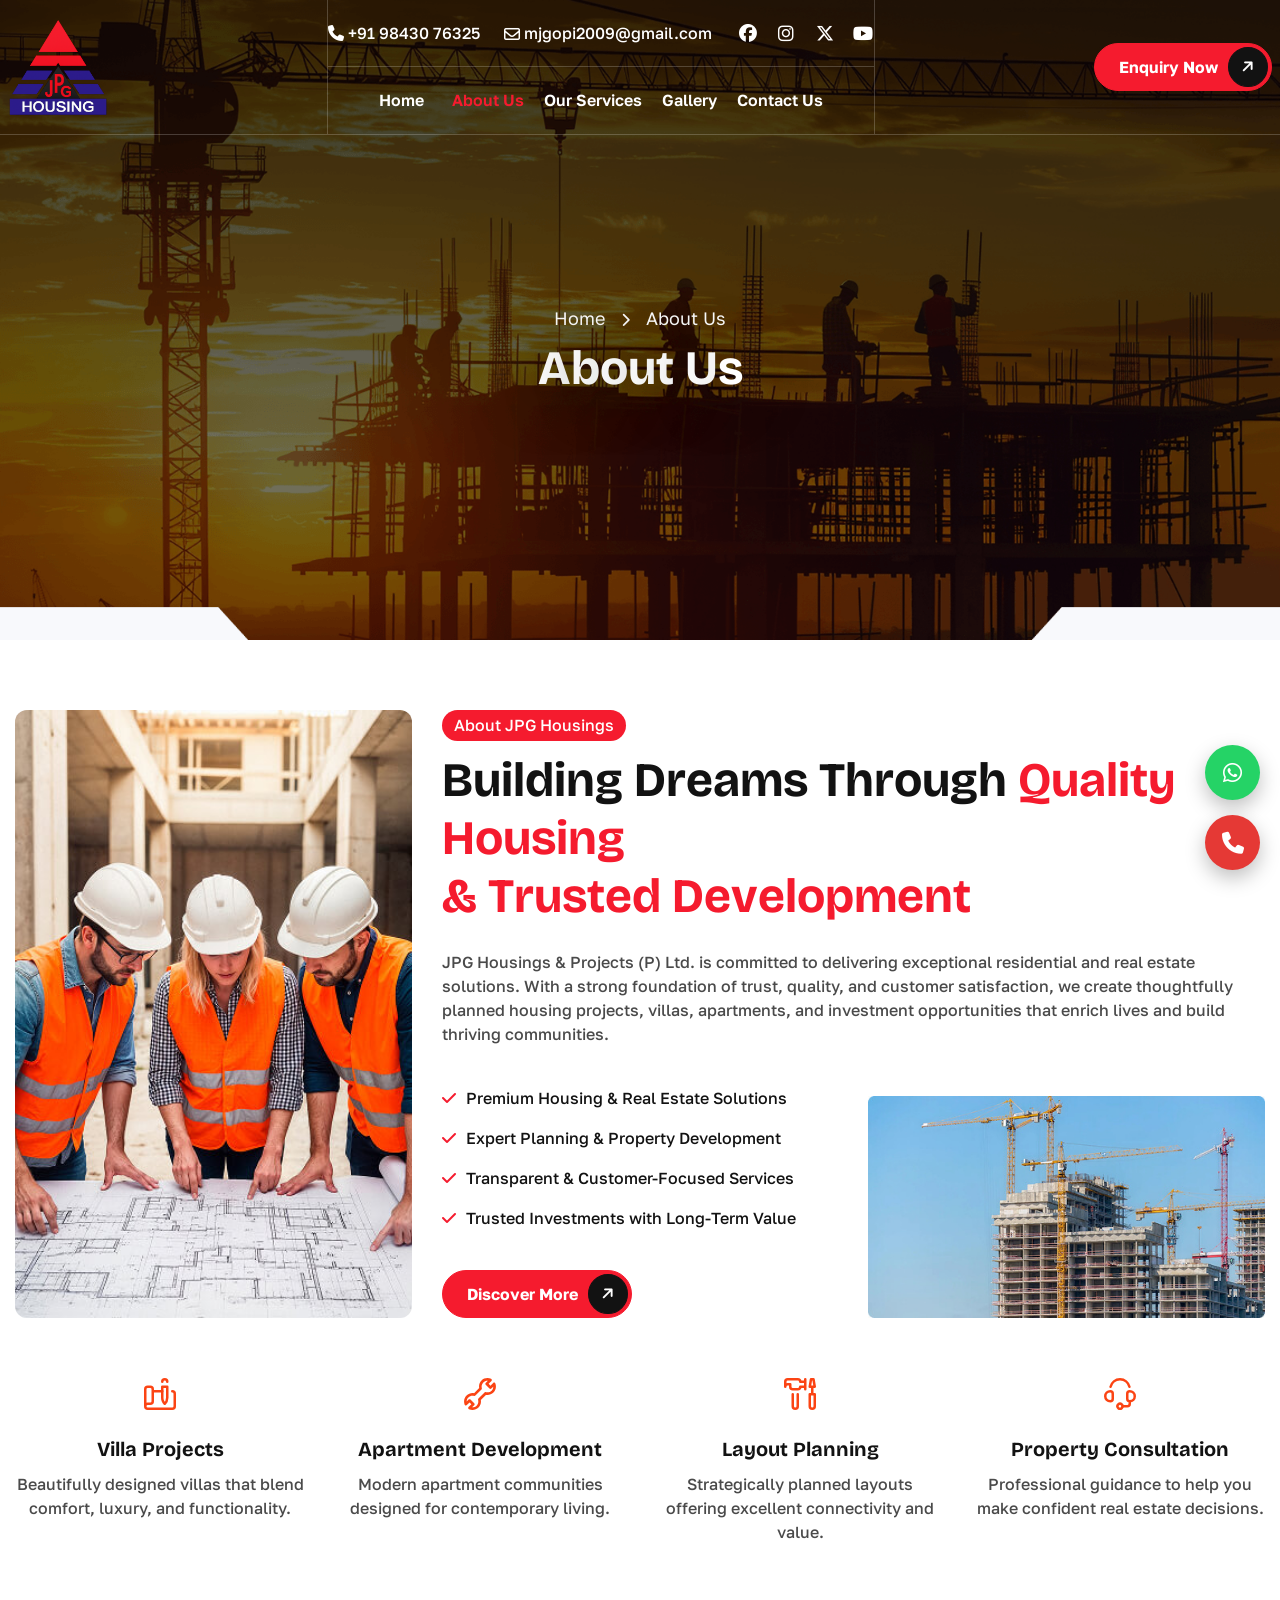
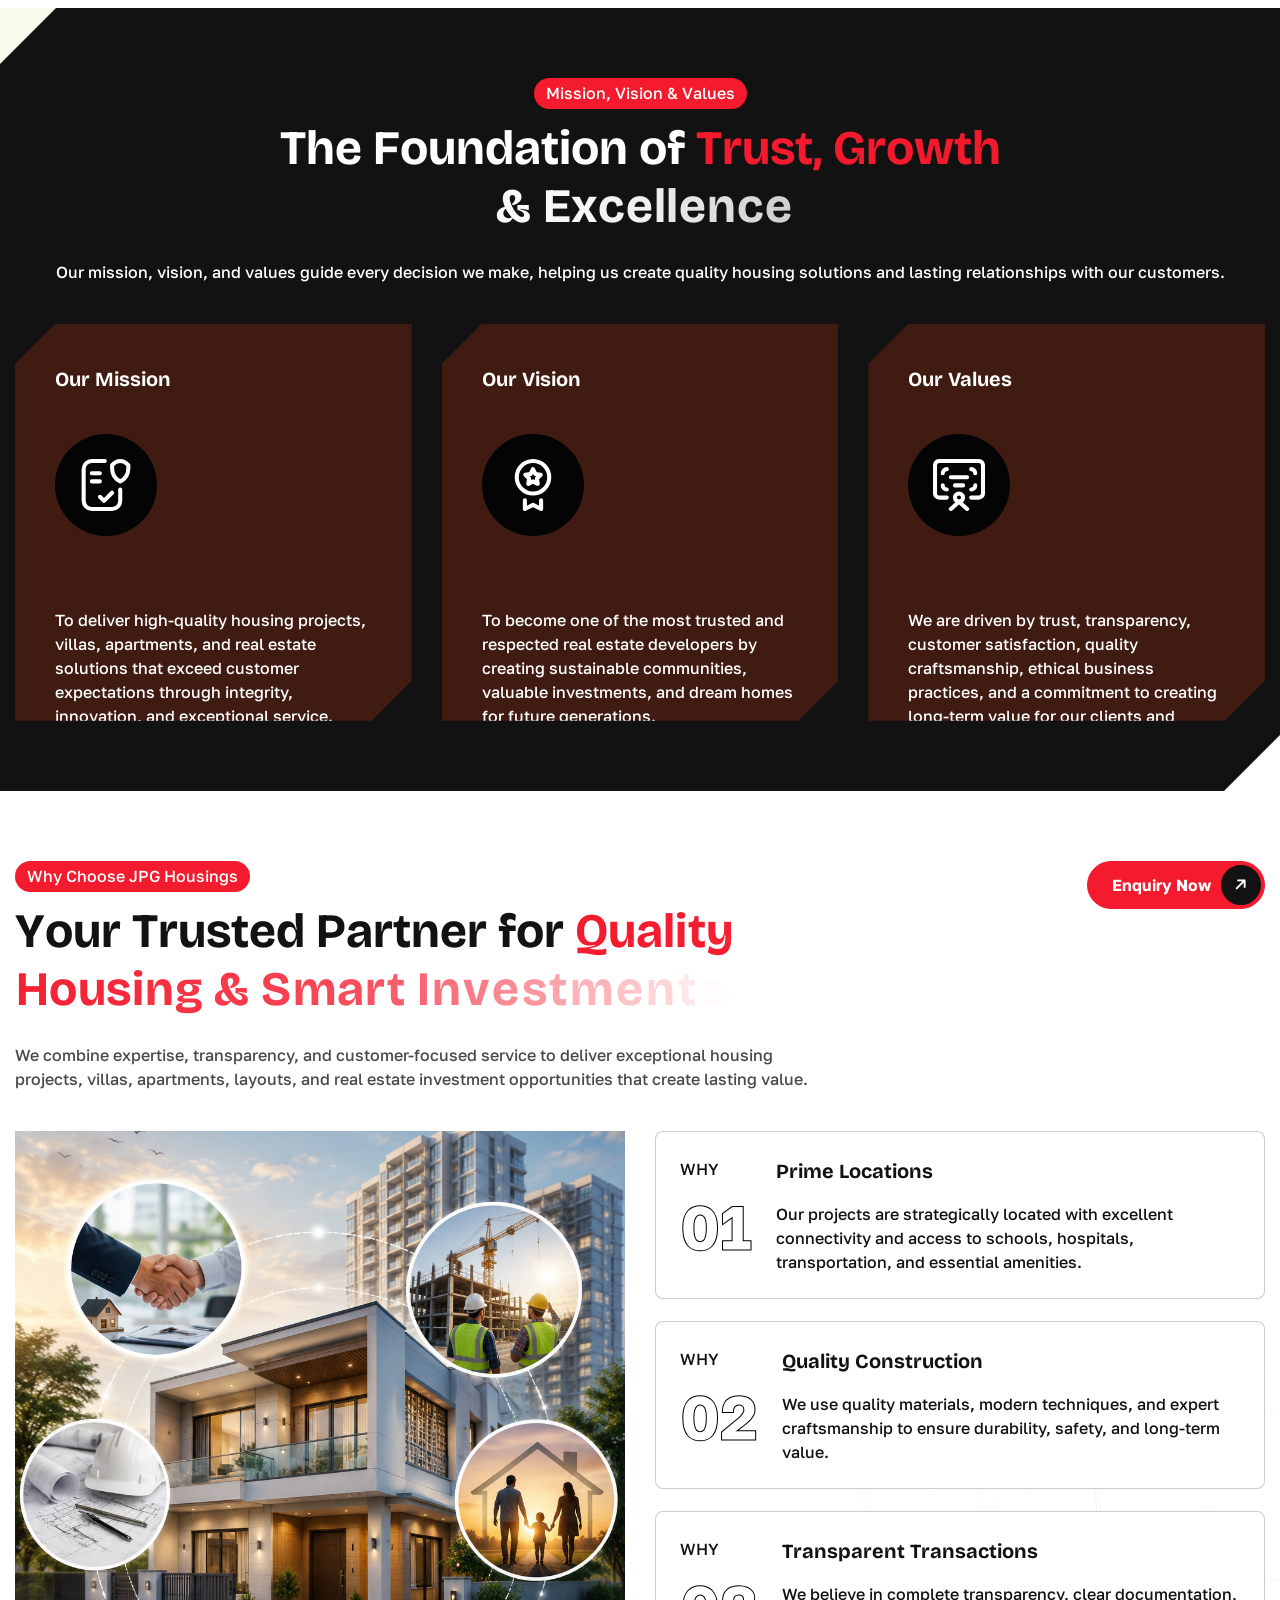
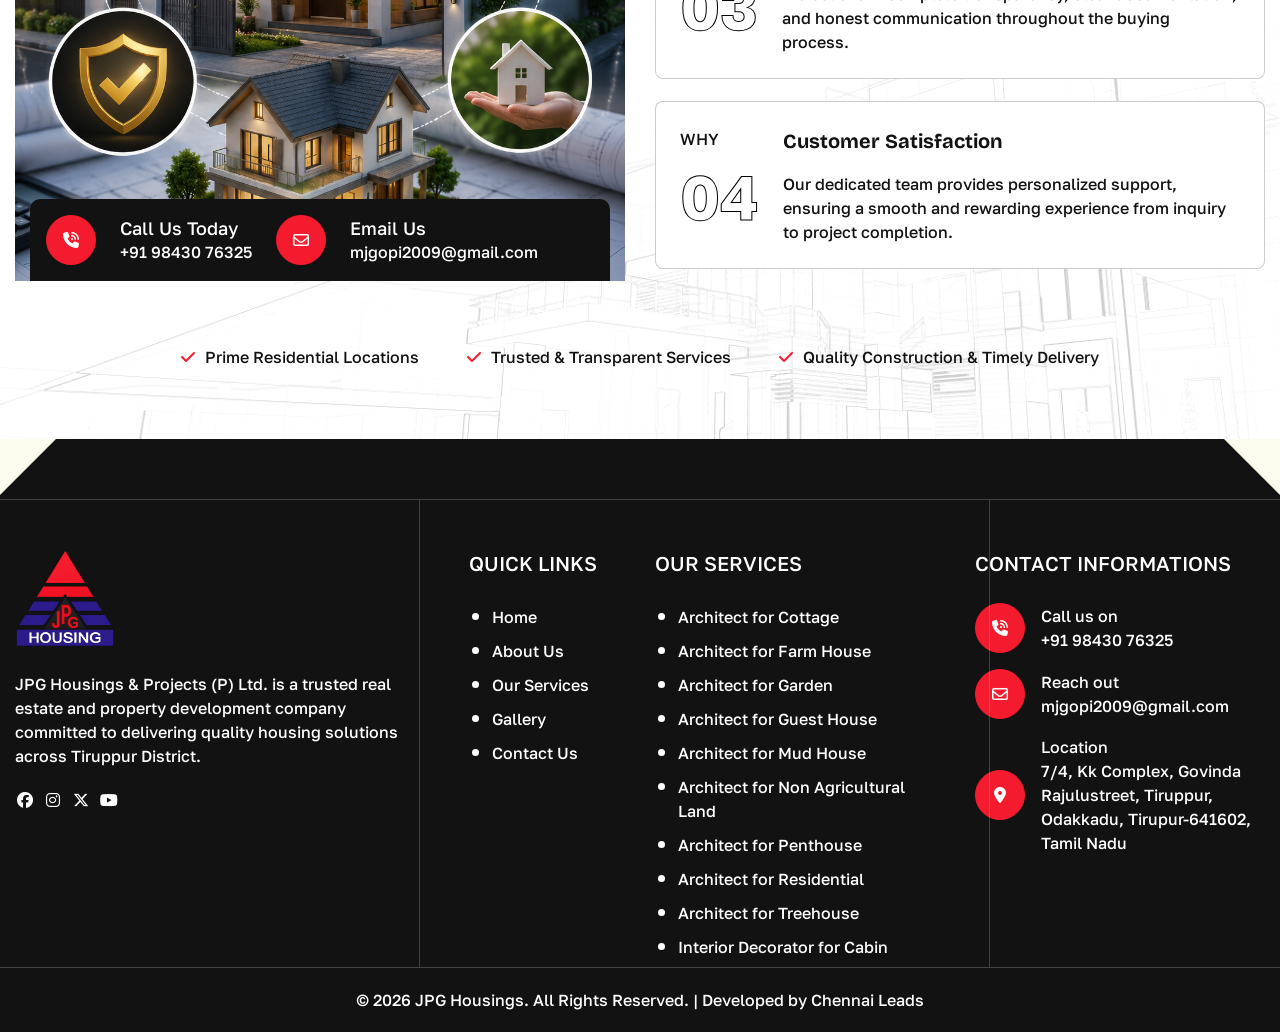
==== commit b19a623a: "Update about-us.html" ====
--- a/about-us.html
+++ b/about-us.html
@@ -832,7 +832,7 @@
 </div>
 <!-- Why Choose Us Section End -->
      
-      <!-- Footer Start -->
+       <!-- Footer Start -->
       <footer class="main-footer">
          <div class="sisf-page-footer-inner-area sis-page-background position-relative">
             <div class="sisf-sis-top-left-image">
@@ -918,12 +918,18 @@
                         <div class="footer-links pt-5 right position-relative page">
                            <h3 class="text-white">OUR SERVICES</h3>
                            <ul>
-                              <li><a href="service-single.html" class="text-white">General Construction</a></li>
-                              <li><a href="service-single.html" class="text-white">Building Renovation</a></li>
-                              <li><a href="service-single.html" class="text-white">Interior Remodeling</a></li>
-                              <li><a href="service-single.html" class="text-white">Architecture Planning</a></li>
-                              <li><a href="service-single.html" class="text-white">Commercial Construction</a></li>
-                              <li><a href="service-single.html" class="text-white">Roofing Solutions</a></li>
+                              <li><a href="service.html" class="text-white">Architect for Cottage</a></li>
+                              <li><a href="service.html" class="text-white">Architect for Farm House</a></li>
+                              <li><a href="service.html" class="text-white">Architect for Garden</a></li>
+                              <li><a href="service.html" class="text-white">Architect for Guest House</a></li>
+                              <li><a href="service.html" class="text-white">Architect for Mud House</a></li>
+                              <li><a href="service.html" class="text-white">Architect for Non Agricultural Land</a></li>
+                              <li><a href="service.html" class="text-white">Architect for Penthouse</a></li>
+                              <li><a href="service.html" class="text-white">Architect for Residential</a></li>
+                              <li><a href="service.html" class="text-white">Architect for Treehouse</a></li>
+                              <li><a href="service.html" class="text-white">Interior Decorator for Cabin</a></li>
+
+
                            </ul>
                         </div>
                         <!-- Links End -->
@@ -1056,4 +1062,4 @@
    </body>
 
 <!-- Mirrored from bilkon-html.wpthemeverse.com/about-us.html by HTTrack Website Copier/3.x [XR&CO'2014], Wed, 10 Jun 2026 05:06:46 GMT -->
-</html>+</html>
